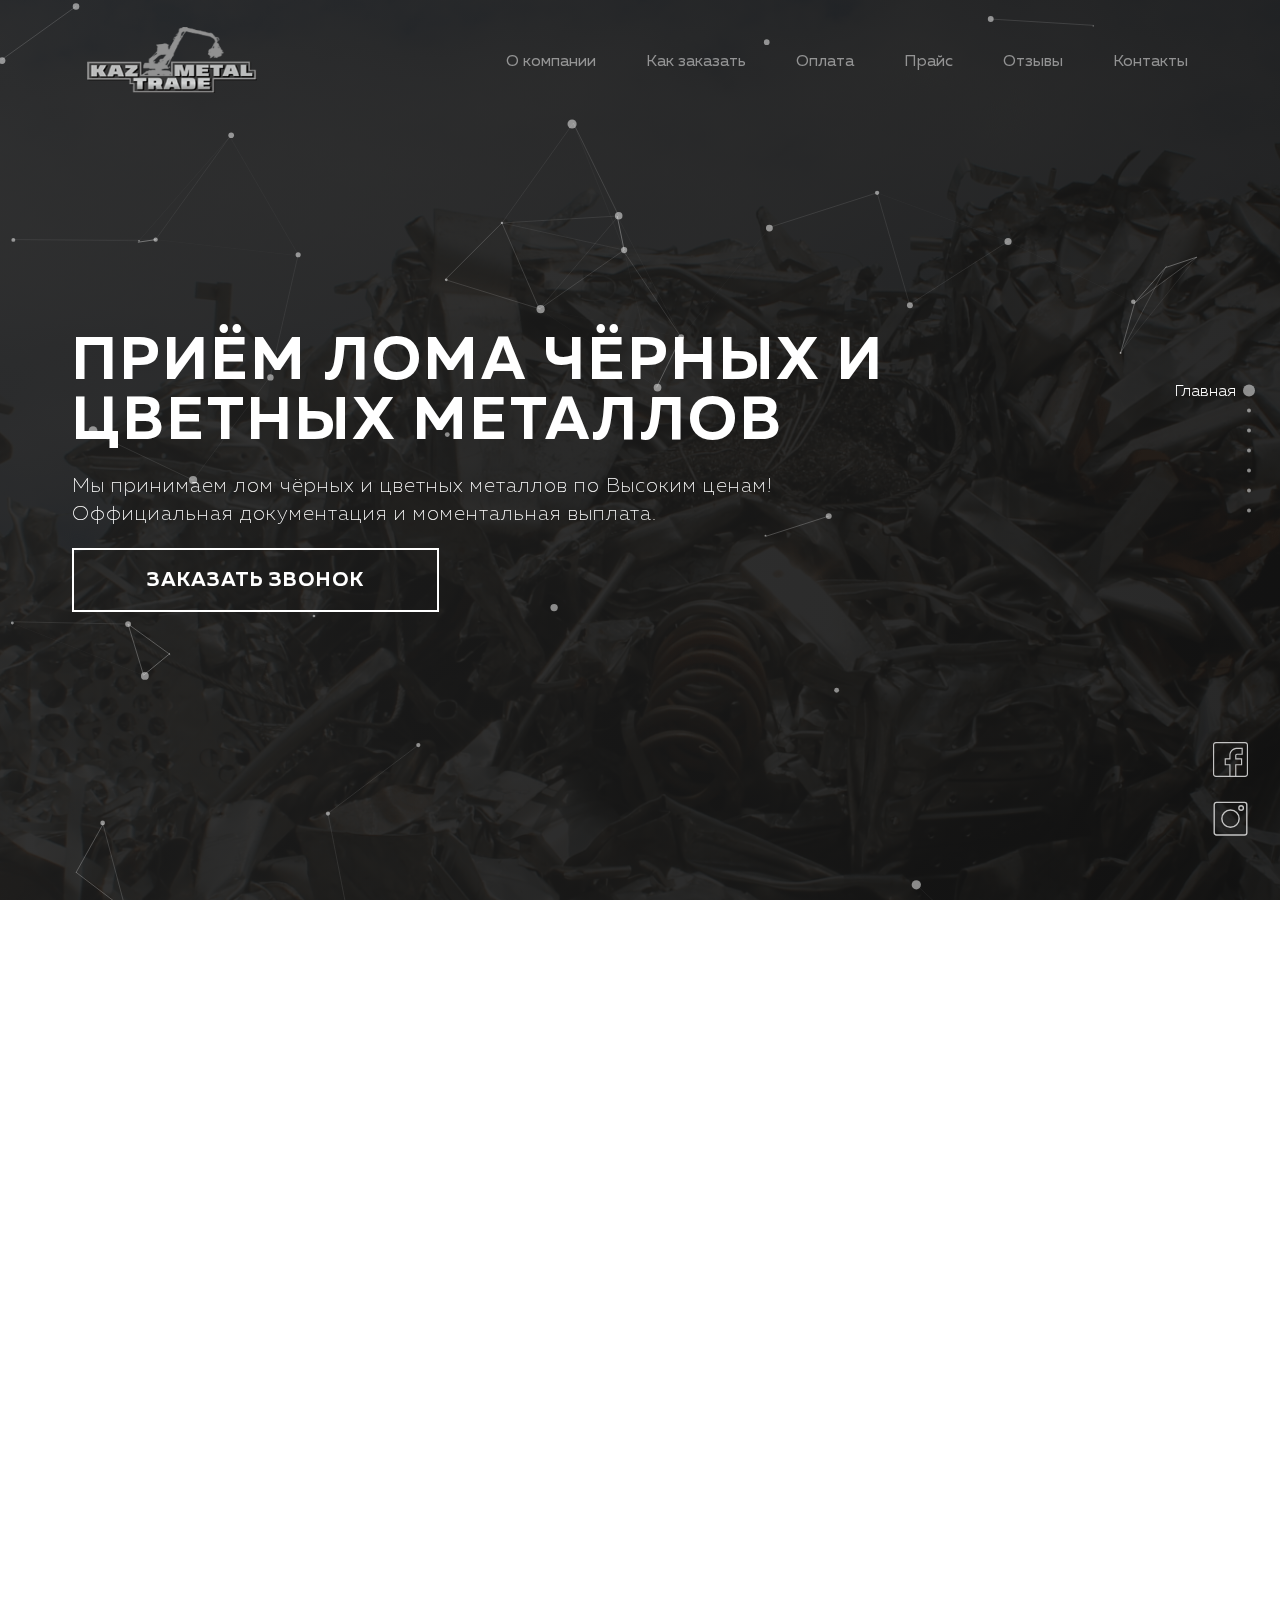
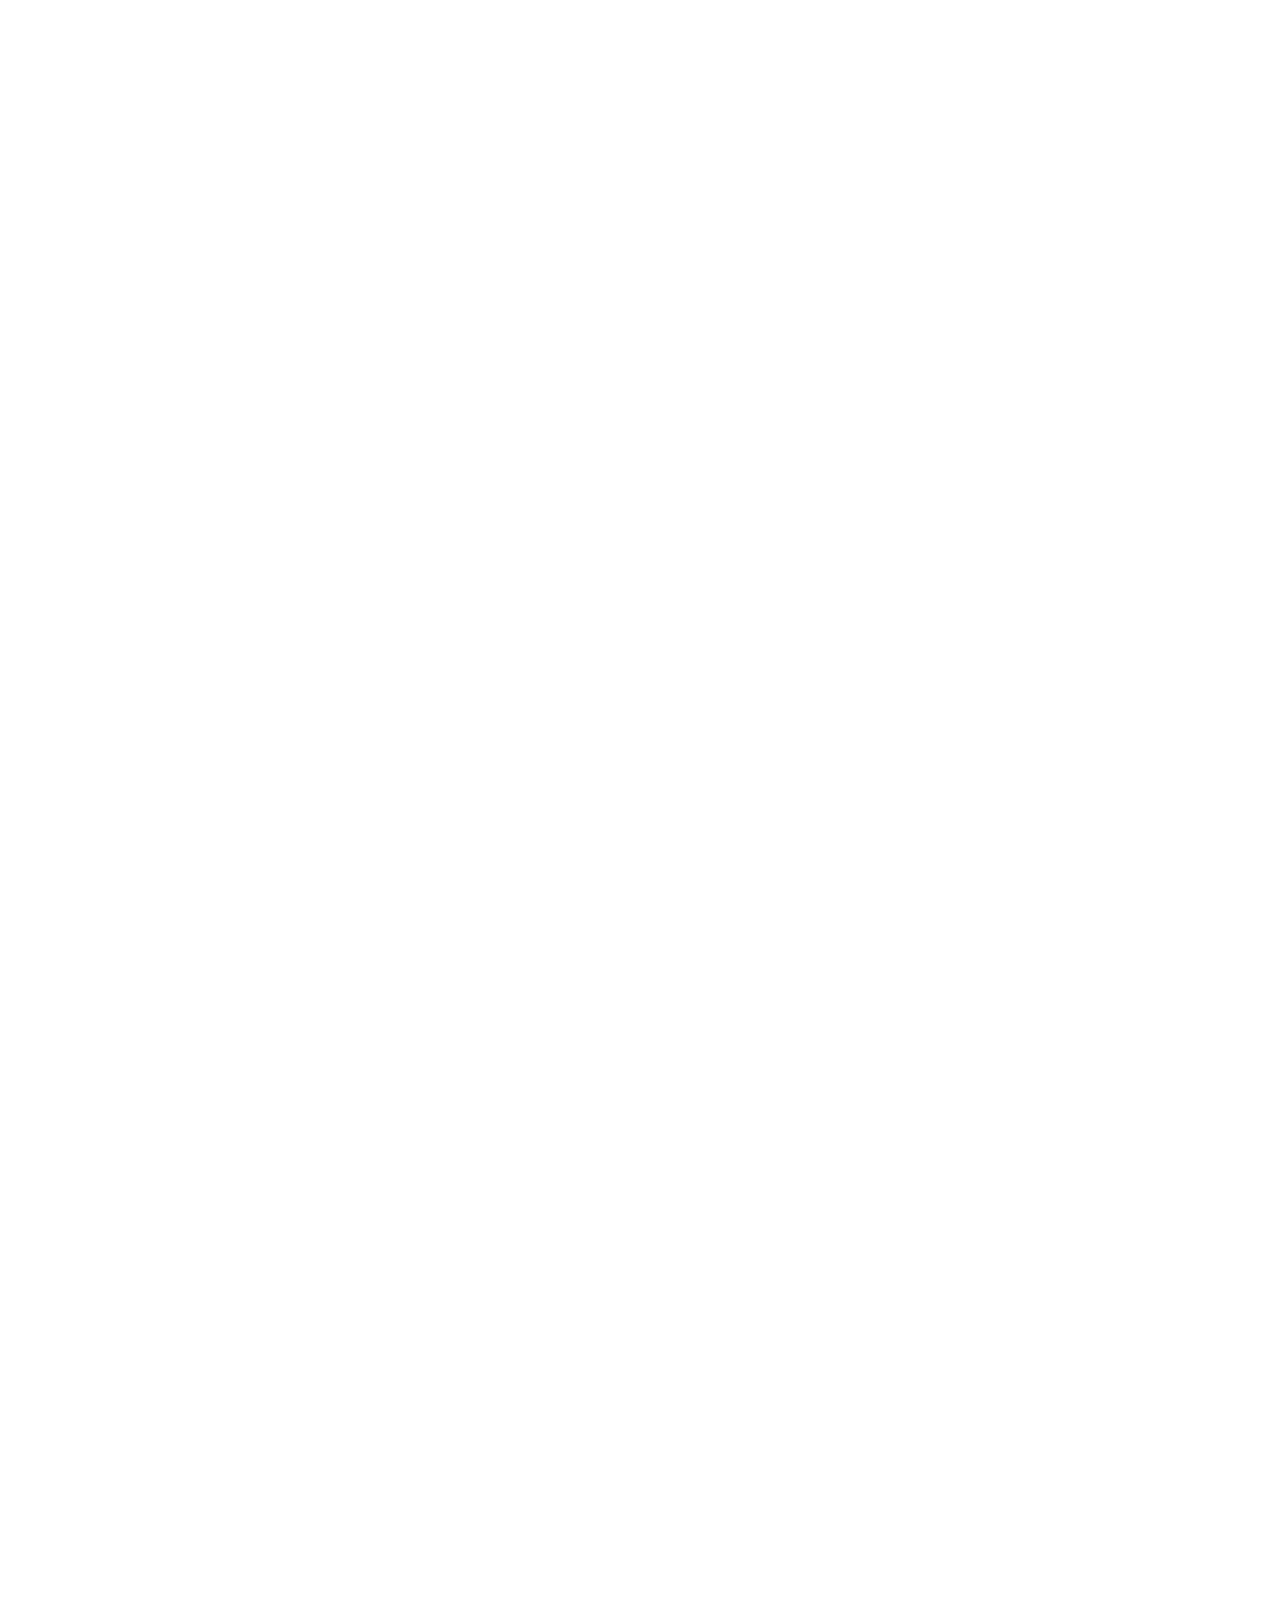
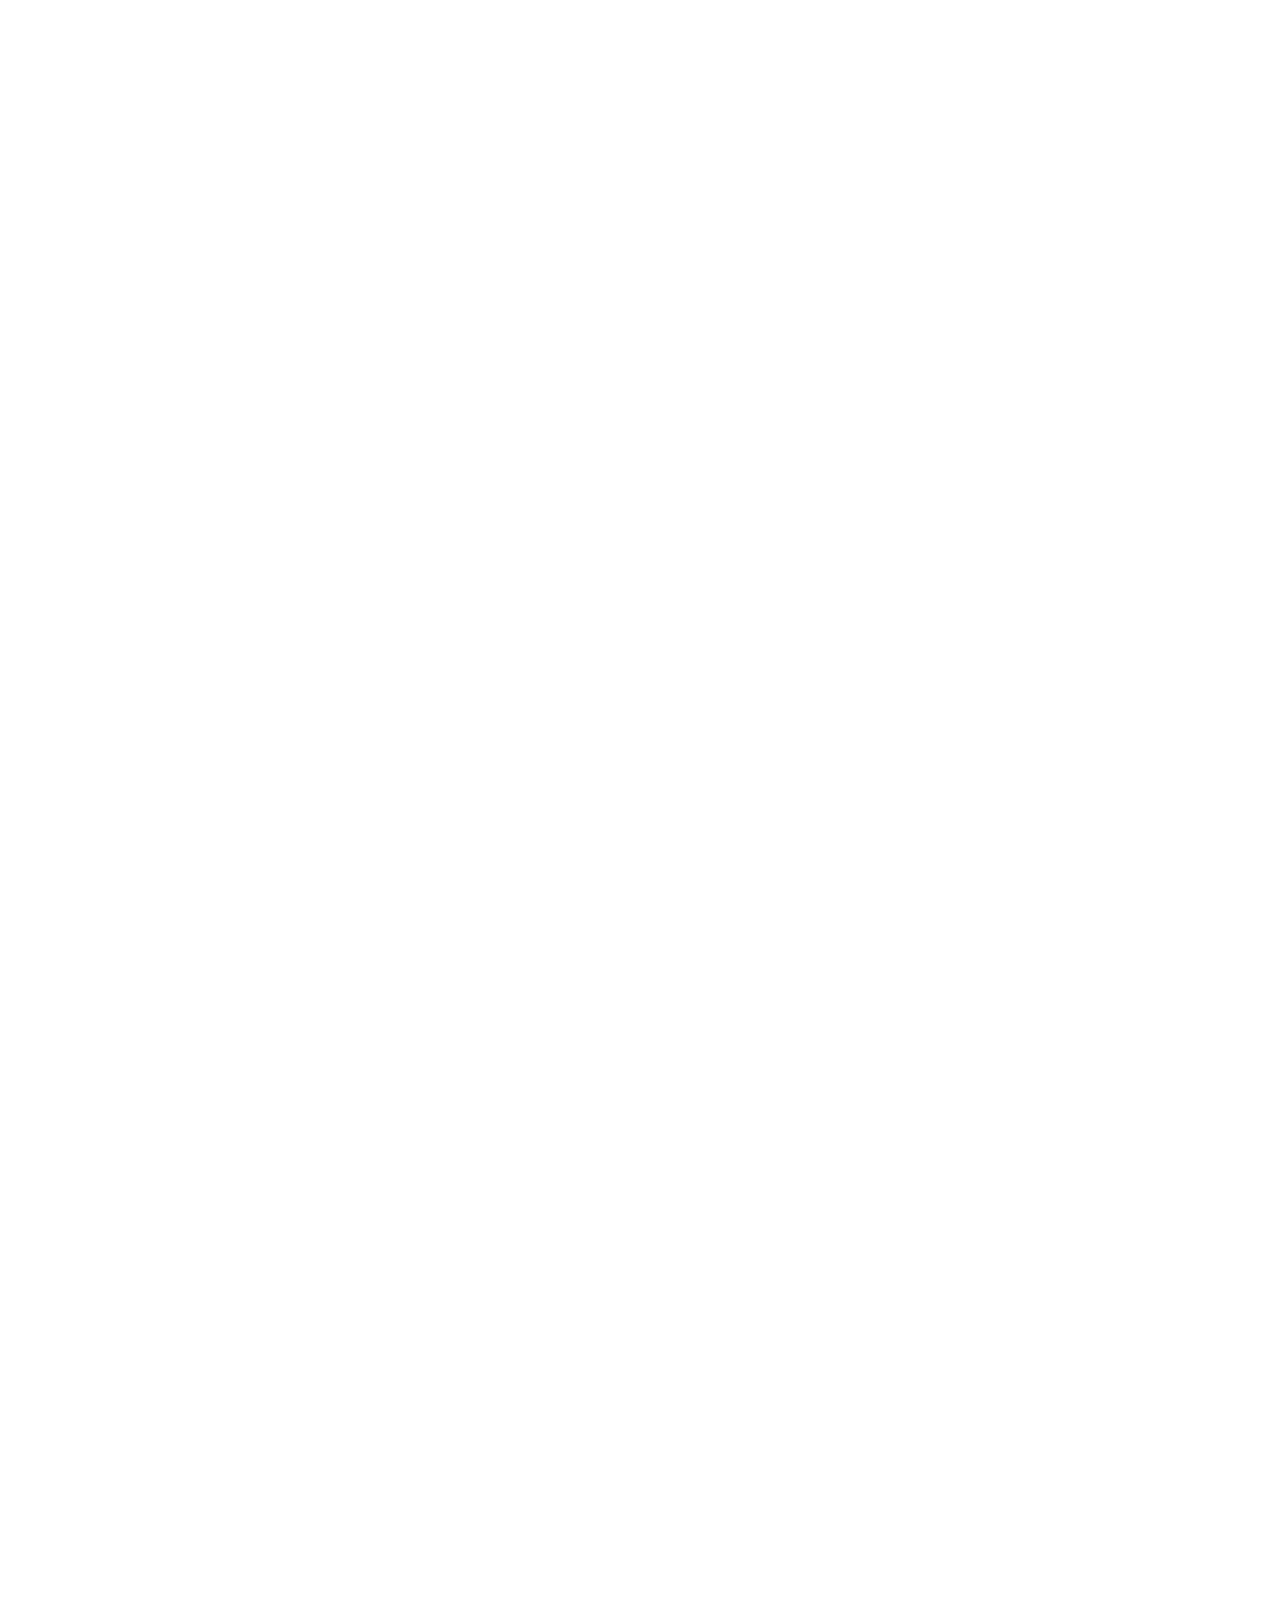
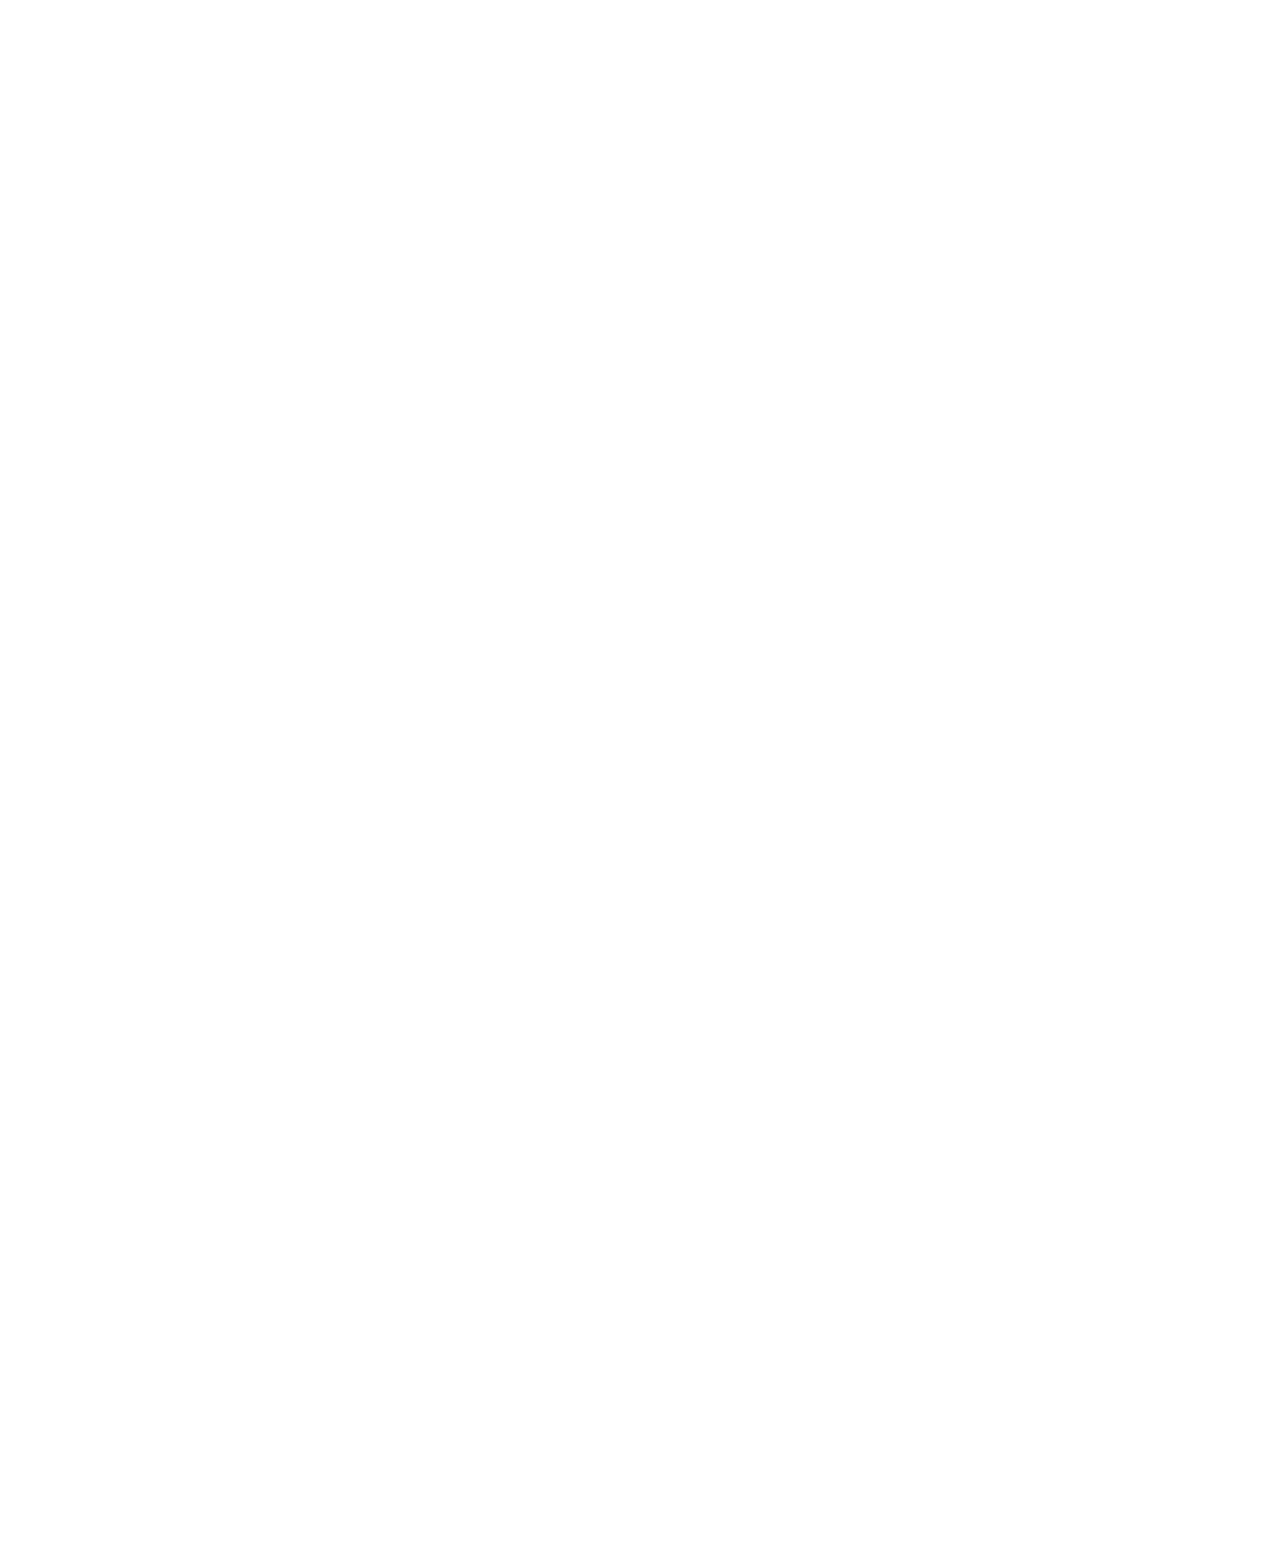
==== index.html @ 4229ebbe "rewrite favicon" ====
<!DOCTYPE html>
<html lang="en">
<head>
    <meta charset="UTF-8">
    <meta http-equiv="X-UA-Compatible" content="IE=edge">
    <meta name="viewport" content="width=device-width, initial-scale=1.0">
    <title>Приём металлолома | KazMetalTrade</title>
    <link rel="icon" type="image/ico" sizes="32x32" href="img/favicon32.ico">
    <link rel="icon" type="image/ico" sizes="16x16" href="img/favicon16.ico">
    <meta name="description"
        content="ТОО KazMetalTrade, занимается оптовой торговлей лома цветных и черных металлов. Мы производим покупку лома цветных и черных металлов по высоким ценам, как от населения (физических лиц), так и у юридических лиц.​">
    <meta name="Keywords" content="Металл, metal, металлообработка в Алматы, сдать металл, прием металлолома, прием лома, KazMetalTrade, KazMetal, kazmetal, kazmetaltrade.kz, kazmetaltrade">
    <link rel="stylesheet" href="css/main.css">
    <link rel="stylesheet" href="libs/fullpage/fullpage.min.css">
</head>
<body>
    <!-- Header -->
    <header class="header">
        <div class="container">
            <div class="header__wrapper">
                <a href="./index.html" class="header__logo logo">
                    <img src="img/logo.png" alt="KazMetalTrade" class="logo__img">
                </a>
                <div class="header__menu menu">
                    <button class="menu__icon">
                        <span></span>
                    </button>
                    <nav class="menu__nav">
                        <span class="menu__line"></span>
                        <ul class="menu__list" id="menu">
                            <li class="menu__item" data-menuanchor="about">
                                <a href="#about" data-goto=".about"  class="menu__link">О компании</a>
                            </li>
                            <li class="menu__item" data-menuanchor="order">
                                <a href="#order" data-goto=".order" class="menu__link">Как заказать</a>
                            </li>
                            <li class="menu__item" data-menuanchor="payment">
                                <a href="#payment" data-goto=".payment" class="menu__link">Оплата</a>
                            </li>
                            <li class="menu__item" data-menuanchor="price">
                                <a href="#price" data-goto=".price" class="menu__link">Прайс</a>
                            </li>
                            <li class="menu__item" data-menuanchor="testimonials">
                                <a href="#testimonials" data-goto=".testimonials" class="menu__link">Отзывы</a>
                            </li>
                            <li class="menu__item" data-menuanchor="contacts">
                                <a href="#contacts" data-goto=".contacts" class="menu__link">Контакты</a>
                            </li>
                        </ul>
                    </nav>
                </div>
            </div>
        </div>
    </header>

    <main class="main">
        <!-- Slider -->
        <div id="fullpage">
            <!-- Animation bg -->
            <div id="particles-js"></div>
            <!-- Hero -->
            <section class="hero section fp-auto-height-responsive">
                <div class="hero__cover">
                    <div class="container">
                        <div class="hero__wrapper">
                            <div class="hero__text">
                                <h1 class="hero__title title">Приём лома чёрных и цветных металлов</h1>
                                <p class="hero__desc">Мы принимаем лом чёрных и цветных металлов по Высоким ценам! <br>
                                    Оффициальная документация и моментальная выплата.
                                </p>
                                <button class="hero__btn btn">Заказать звонок</button>
                            </div>
                        </div>
                    </div>
                </div>
            </section>
            <!-- About -->
            <section class="about background section fp-auto-height-responsive">
                <div class="container">
                    <div class="about__wrapper">
                        <div class="about__text">
                            <span class="about__toptitle">Кратко</span>
                            <h2 class="about__title title">О компании</h2>
                            <p class="about__subtitle">Наша компания ТОО "KazMetalTrade", 
                                занимается оптовой торговлей лома цветных и чёрных металлов. 
                                Мы производим покупку лома цветных и черных металлов по высоким ценам, 
                                как от населения (физических лиц), так и у юридических лиц. 
                            ​</p>
                        </div>
                        <div class="about__items">
                            <div class="about__item">
                                <div class="about__top">
                                    <img src="img/about/scale.svg" alt="Весы" class="about__icon">
                                    <h3 class="about__name">Весы</h3>
                                </div>
                                <p class="about__desc">Высокие цены - точные весы</p>
                            </div>
                            <div class="about__item">
                                <div class="about__top">
                                    <img src="img/about/phone.svg" alt="Прайс" class="about__icon">
                                    <h3 class="about__name">Прайс</h3>
                                </div>
                                <p class="about__desc">Расценки на вывоз металлолома можно узнать у нашего менеджера</p>
                            </div>
                            <div class="about__item">
                                <div class="about__top">
                                    <img src="img/about/worker.svg" alt="Специалист" class="about__icon">
                                    <h3 class="about__name">Выезд</h3>
                                </div>
                                <p class="about__desc">Бесплатный выезд нашего специалиста для оценки металла</p>
                            </div>
                            <div class="about__item">
                                <div class="about__top">
                                    <img src="img/about/test.svg" alt="Документация" class="about__icon">
                                    <h3 class="about__name">Договор</h3>
                                </div>
                                <p class="about__desc">Полное документальное сопровождение сдачи металла</p>
                            </div>
                            <div class="about__item">
                                <div class="about__top">
                                    <img src="img/about/commerce-and-shopping.svg" alt="Оплата" class="about__icon">
                                    <h3 class="about__name">Оплата</h3>
                                </div>
                                <p class="about__desc">Выплачиваем наличными или на карту</p>
                            </div>
                            <div class="about__item">
                                <div class="about__top">
                                    <img src="img/about/trash.svg" alt="Утилизация" class="about__icon">
                                    <h3 class="about__name">Утилизация</h3>
                                </div>
                                <p class="about__desc">Утилизация всех видов лома - черный, цветной, нержавеющий</p>
                            </div>
                        </div>
                    </div>
                </div>
            </section>
            <!-- Order -->
            <section class="order background section fp-auto-height-responsive">
                <div class="container">
                    <div class="order__wrapper">
                        <h2 class="order__title title">Как заказать</h2>
                        <div class="order__inner">
                            <div class="order__info">
                                <div class="order__city">
                                    <h3 class="order__name">Филиал в Алматы:</h3>
                                    <ul class="order__lists">
                                        <li class="order__item">По телефону: <a href="tel:87273372379">+7 (727) 337-23-79</a></li>
                                        <li class="order__item">По телефону: <a href="tel:87073276678">+7 (707) 327-66-78</a></li>
                                        <li class="order__item">По адресу: <a href="https://2gis.kz/almaty/geo/9430047375011326?m=76.965774%2C43.34106%2F16" target="_blank">г. Алматы, Суюнбая проспект, 152г</a></li>
                                    </ul>
                                </div>
                                <div class="order__city">
                                    <h3 class="order__name">Филиал в Шымкенте:</h3>
                                    <ul class="order__lists">
                                        <li class="order__item">По телефону: <a href="tel:87078944970">+7 (707) 894-49-70</a></li>
                                        <li class="order__item">По адресу: <a href="https://2gis.kz/shymkent/geo/70030076131467286?m=69.641789%2C42.295115%2F17.43" target="_blank">г. Шымкент, ул. Койкелди Батыра, 26</a></li>
                                    </ul>
                                </div>
                            </div>
                            <div class="order__map">
                                <svg class="order__svg" viewBox="0 0 750 550"> 
                                    <path class="order__part" fill="#bf2523" d="M670.85 358.97l-0.99 0.09 -0.01 0 -0.01 0c-0.07,-0.02 -0.16,-0.05 -0.27,-0.08 -0.08,-0.02 -0.17,-0.05 -0.25,-0.08 -1.28,-0.4 -3.99,-1.28 -4.05,-1.65 -0.07,-0.35 -3.91,-3.83 -4.5,-4.16 -0.5,-0.29 -4.1,-1.47 -4.76,-1.47 -0.34,0 -0.71,0.17 -1.08,0.34 -0.38,0.17 -0.75,0.33 -1.05,0.29 -0.61,-0.07 -2.1,-1.3 -2.73,-2.13 -0.61,-0.81 -2.44,-2.78 -3.34,-2.85 -0.29,-0.02 -0.55,-0.03 -0.78,-0.04 -0.51,-0.01 -0.91,-0.03 -1.35,-0.17 -0.19,-0.06 -0.33,-0.23 -0.44,-0.47 -0.25,-0.62 -0.2,-1.67 0.11,-2.3 0.46,-0.9 1.19,-2.74 1.06,-3.89 -0.1,-0.82 -0.73,-1.41 -1.33,-1.98 -0.26,-0.24 -0.5,-0.47 -0.71,-0.72 -0.57,-0.68 0.3,-1.51 0.99,-2.17 0.22,-0.21 0.43,-0.41 0.57,-0.58 0.33,-0.41 0.88,-0.57 1.37,-0.7 0.35,-0.1 0.68,-0.19 0.82,-0.35l0.07 -0.09c0.33,-0.39 0.65,-0.76 0.34,-1.31 -0.3,-0.53 -3.39,0.27 -4.16,0.52 -0.42,0.14 -3.21,0.55 -3.33,0.57l-0.02 -0.01c-0.03,0 -0.6,-0.15 -0.96,-0.8 -0.21,-0.36 -0.13,-0.84 -0.03,-1.45 0.09,-0.51 0.19,-1.14 0.16,-1.88 -0.01,-0.26 -0.1,-0.45 -0.27,-0.58 -0.52,-0.41 -1.77,-0.16 -2.76,0.03 -0.46,0.09 -0.89,0.18 -1.21,0.2 -1.09,0.05 -1.37,0.53 -1.52,0.79l-0.05 0.09c-0.19,0.28 -2.6,-0.07 -3.2,-0.4 -0.59,-0.33 -2.66,-1.26 -3.79,-1.4 -0.5,-0.06 -1.28,-0.08 -2.11,-0.1 -1.03,-0.03 -2.19,-0.06 -2.98,-0.18 -1.41,-0.21 -3.4,-2.23 -3.92,-2.9 -0.47,-0.6 -2.28,-1.73 -3.19,-1.59 -0.89,0.14 -8.89,3.01 -9.72,3.5 -0.85,0.49 -2.47,1.12 -2.48,1.13l-0.03 0c-0.01,0 -0.38,0 -0.95,-0.36 -0.33,-0.2 -1.99,-2.3 -3.75,-4.52 -1.36,-1.72 -2.77,-3.5 -3.4,-4.19 -1.05,-1.14 -2.43,-0.95 -3.65,-0.79 -0.4,0.05 -0.77,0.11 -1.11,0.11 -0.4,0 -0.92,0.02 -1.47,0.04 -1.31,0.05 -2.79,0.1 -3.83,-0.04 -0.86,-0.12 -1.07,-0.44 -1.27,-0.75 -0.15,-0.24 -0.32,-0.48 -0.8,-0.66 -1.11,-0.42 -4.83,-1.88 -4.87,-1.9l-0.28 -0.07c-0.28,-0.06 -5.03,-1.82 -5.23,-1.89 0,0 -0.57,-0.14 -1.33,-0.28 -0.7,-0.13 -1.75,0.8 -2.37,1.36l-0.12 0.1c-0.63,0.56 -2.31,1.42 -3.13,1.42l-0.1 0c-0.79,-0.07 -2.98,-0.06 -3.72,0.07 -0.42,0.08 -0.91,0.29 -1.4,0.5 -0.4,0.18 -0.78,0.35 -1.07,0.41 -0.63,0.14 -2.52,-0.62 -2.71,-0.7l-1.33 0c-0.3,0 -0.65,0.08 -0.98,0.18l0.76 2.97 0 0.22c0,0.23 0.92,6.74 1.06,7.5 0.04,0.18 0.09,0.44 0.15,0.73 0.21,0.94 0.49,2.23 0.49,3.14 0,0.58 0.1,1.25 0.19,1.85 0.09,0.63 0.16,1.14 0.09,1.33 -0.1,0.24 -1.11,0.55 -2.65,1 -0.64,0.19 -1.19,0.35 -1.42,0.44 -0.46,0.21 -1.92,0.1 -3.25,-0.01 -0.29,-0.03 -0.51,-0.05 -0.59,-0.05 -0.27,0 -1.01,0.44 -1.29,0.61 -0.1,0.13 -0.96,1.2 -2.32,0.93 -1.06,-0.21 -1.03,-0.67 -1.01,-1.07 0.01,-0.16 0.02,-0.31 -0.03,-0.44 -0.14,-0.33 -1.68,-0.32 -2.62,-0.24l-0.03 -0.01c-0.09,-0.04 -2.28,-1.06 -2.85,-1.62 -0.34,-0.34 -0.97,-0.11 -1.31,0.13 -0.22,0.17 -0.3,0.3 -0.27,0.35l0.03 0.06c0.65,1.27 0.86,2.01 0.67,2.26 -0.23,0.28 -0.79,-0.08 -1.63,-0.61 -0.39,-0.25 -0.82,-0.52 -1.29,-0.78 -1.53,-0.84 -3.8,-0.57 -4.55,-0.48 -1.09,0.12 -3.33,0.17 -4.01,-0.59 -0.6,-0.66 -1.37,-2.57 -1.48,-2.86 -0.55,-0.11 -7.07,-1.39 -8.01,-1.39 -0.96,0 -6.45,0.27 -7.34,0.35 -0.32,0.02 -1.29,0.29 -2.53,0.62 -1.98,0.53 -4.69,1.26 -6.43,1.48 -2.81,0.35 -7.33,-0.69 -7.38,-0.7 -2.36,-1.01 -5.93,-2.51 -6.11,-2.54 -0.2,0.01 -6,1.32 -8.03,1.84 -1.67,0.42 -2.18,1.16 -2.45,1.55 -0.07,0.09 -0.12,0.17 -0.17,0.22 -0.23,0.23 -0.2,2.29 -0.14,2.89 0.05,0.53 -1.11,0.8 -1.8,0.92 -0.3,0.05 -1.82,1.08 -2.02,1.49 -0.22,0.43 -0.49,0.91 -0.98,1.18 -0.19,0.11 -0.51,0.2 -0.88,0.31 -0.57,0.17 -1.2,0.35 -1.55,0.63 -0.19,0.15 -0.38,0.33 -0.57,0.51 -0.5,0.44 -0.81,0.72 -1.01,0.72l-2.95 0c-0.83,0.58 -3.44,2.42 -3.54,2.45 -0.09,0.09 -0.52,1.29 -0.49,1.65 0.03,0.28 0.84,0.81 1.22,1.07 0.12,0.07 0.22,0.14 0.27,0.18 0.33,0.24 0.74,2.23 0.74,2.58 0,0.17 -0.09,0.33 -0.25,0.43 -0.28,0.17 -0.69,0.15 -1.12,-0.05 -0.76,-0.36 -2.3,-0.64 -2.45,-0.57 -0.18,0.11 -1.26,0.44 -1.75,0.26 -0.41,-0.16 -0.77,-0.96 -1.15,-1.79 -0.07,-0.15 -0.13,-0.29 -0.19,-0.43 -0.06,-0.12 -0.16,-0.27 -0.27,-0.27l0 0c-0.22,0 -0.49,0.55 -0.64,0.84l-0.1 0.21c-0.21,0.39 -2,2.83 -2.27,3.17 -0.21,0.26 0.13,1.75 0.36,2.21 0.09,0.16 0.42,0.51 0.78,0.87 0.52,0.53 1.06,1.07 1.1,1.36 0.02,0.12 -0.02,0.23 -0.11,0.32 -0.21,0.2 -0.65,0.26 -0.97,0.26 -0.11,0 -0.2,0 -0.27,-0.01 -0.27,-0.05 -1.36,-0.4 -2.04,-0.61 0.61,0.37 1.43,0.92 1.43,1.17 0,0.07 0.03,0.23 0.06,0.44 0.12,0.73 0.31,1.95 -0.08,2.29 -0.12,0.11 -0.29,0.24 -0.46,0.38 -0.47,0.39 -1.13,0.91 -1.16,1.16 -0.05,0.36 -0.63,0.83 -0.75,0.92 -0.04,0.27 -0.36,2.43 -0.36,2.97l0 0.58 -0.01 0.02c-0.1,0.31 -0.36,1.04 -0.59,1.04 -0.07,0 -0.15,-0.04 -0.28,-0.1 -0.4,-0.21 -1.07,-0.54 -1.69,0.03 -0.87,0.82 -0.99,1.46 -0.42,2.23 0.36,0.47 0.75,0.66 1.35,0.94 0.47,0.22 1.04,0.49 1.82,0.99 1.77,1.14 2.16,1.37 2.17,1.37 0.31,0.16 3.08,1.59 3.25,1.81 0.04,0.05 0.56,0.44 1.22,0.94 3.63,2.76 7,5.41 7.11,6.14 0.01,0.11 0.03,0.23 0.05,0.36 0.15,1.08 0.41,2.89 1.21,3.87 0.32,0.39 0.44,0.76 0.56,1.09 0.2,0.58 0.32,0.94 1.45,0.94l0.49 0c1.54,0 2.38,-0.01 2.69,0.45 0.09,0.14 0.18,0.35 0.27,0.59 0.24,0.6 0.56,1.42 1.29,1.75 0.36,0.16 1.17,0.45 2.11,0.77 1.84,0.64 4.12,1.43 4.48,1.83 0.02,0.02 2.2,2.4 2.51,3.45 0.11,0.36 0.32,1.35 0.57,2.49 0.36,1.62 0.76,3.45 0.93,3.81 0.27,0.61 3.94,2.92 4.53,2.98 0.05,0.01 4.67,0.57 5.9,1.49 0.5,0.37 2.58,1.55 4.79,2.8 2.85,1.61 5.78,3.27 6.03,3.6 0.33,0.43 0.19,0.99 -0.02,1.85 -0.08,0.31 -0.17,0.67 -0.25,1.08 -0.21,1.1 0.14,3.51 0.32,4.81 0.07,0.42 0.11,0.7 0.11,0.79l0 0.04c0,0.38 0,1.02 -1.74,1.91 -1.49,0.77 -3.07,2.04 -3.92,2.71 -0.15,0.13 -0.28,0.23 -0.38,0.31l-0.63 0.49c-0.65,0.3 -1.35,0.69 -1.39,0.81 -0.05,0.13 0.02,0.36 0.05,0.48 0.33,0.05 2.38,0.38 3.31,0.84 0.36,0.18 0.66,0.38 0.95,0.58 0.51,0.34 1.04,0.69 1.93,0.96 0.55,0.16 1.13,0.25 1.7,0.34 0.87,0.13 1.71,0.26 2.28,0.65 0.77,0.53 0.95,1.11 1.12,1.62 0.03,0.11 0.06,0.21 0.1,0.31 0.17,0.45 -0.2,0.86 -0.56,1.25 -0.13,0.14 -0.26,0.28 -0.37,0.43 -0.17,0.23 -0.6,0.64 -1.05,1.09 -0.61,0.59 -1.37,1.33 -1.43,1.57 -0.09,0.37 0.72,2.08 1.62,2.77 0.92,0.7 3.87,2.78 4.69,2.93 0.19,0.04 0.45,0.07 0.74,0.11 1.06,0.13 2.5,0.31 3.01,0.86 0.64,0.7 1.25,1.35 2.29,1.56 0.43,0.08 1.99,0.63 3.69,1.24 1.06,-1.21 3.06,-0.24 3.06,-0.24 0,0 8.12,-0.5 13.42,-0.71 5.3,-0.21 6.5,-2.24 7.98,-3.08 1.49,-0.85 5.58,-0.92 7.56,-0.64 1.98,0.28 6.01,1.83 8.55,1.76 2.54,-0.07 6.43,-1.27 8.9,-1.76 2.47,-0.49 9.61,-0.24 9.82,-0.24 0.21,0 4.92,-0.27 7.36,-1.37 2.44,-1.11 11.71,1.58 13.25,2 1.53,0.42 3.81,-0.53 5.35,-1.68 1.53,-1.16 1.85,1.78 2.38,2.94 0.53,1.16 4.19,4.11 7.31,5.48 3.13,1.37 5.51,-0.58 6.78,-1.21 1.27,-0.64 5.25,1.1 5.83,1.84 0.58,0.74 3.92,3.21 5.14,2.73 1.22,-0.47 -1.64,-3.36 -2.12,-5.26 -0.48,-1.89 -0.35,-4.74 -0.92,-6.28 -0.56,-1.54 0.07,-3.23 0.99,-5.61 0.59,-1.53 1.32,-1.28 2.21,-1.02 0.51,0.14 1.06,0.28 1.68,0.11 1.69,-0.5 1.9,-1.48 1.9,-2.74 0,-1.27 -2.82,-0.91 -3.53,-1.69 -0.71,-0.77 1.13,-1.68 1.84,-2.1 0.7,-0.42 4.24,-2.25 5.15,-2.6 0.92,-0.35 0.57,-2.03 0.43,-3.93 -0.14,-1.89 -2.12,-5.26 -2.4,-6.03 -0.29,-0.78 -3.53,-5.48 -3.53,-5.48 0,0 -0.29,-0.63 -1.07,-1.96 -0.77,-1.34 -1.41,-4.14 -2.19,-5.06 -0.77,-0.91 -0.63,-3.01 -0.56,-4.49 0.07,-1.47 -0.85,-2.45 -1.77,-3.93 -0.91,-1.47 -1.97,-6.17 -1.97,-7.58 0,-1.4 1.2,-1.47 2.47,-2.31 1.27,-0.84 -0.64,-2.32 -1.2,-2.74 -0.57,-0.42 -4.1,-1.05 -5.51,-0.77 -1.42,0.28 -2.9,1.68 -2.9,1.68 0,0 0,0 -1.34,-0.14 -1.34,-0.14 -1.84,-2.17 -2.26,-3.51 -0.42,-1.33 2.12,-2.17 4.31,-3.51 1.35,-0.82 2.33,-0.73 3.19,-0.64 0.54,0.05 1.03,0.1 1.54,-0.06 1.34,-0.42 2.83,-1.61 3.67,-2.1 0.85,-0.49 5.66,-1.34 7.28,-1.69 1.62,-0.35 7.56,-1.68 9.54,-2.52 1.97,-0.85 6.28,-2.95 7.48,-3.79 1.2,-0.84 3.11,0 3.11,0 0,0 0.43,0.07 1.06,0.63 0.64,0.56 2.97,2.03 2.97,2.03l0.56 0.07c0,0 0.49,0.08 1.77,-0.14 1.27,-0.21 3.6,-0.63 4.45,-0.56 0.84,0.07 1.76,1.06 1.76,1.06 0,0 0.5,0.14 1.42,0 0.92,-0.15 1.55,-0.71 2.54,-1.2 0.99,-0.49 0.28,-4.28 0.21,-6.17 -0.05,-1.35 -1.2,-1.77 -2.18,-1.85z" />
                                    <path class="order__part" fill="#bf2523" d="M390.04 475.64c-0.1,-0.26 -1.41,-1.67 -1.91,-2.2 -0.04,-0.02 -0.25,-0.12 -0.8,-0.23 -0.62,-0.13 -4.07,-2.05 -4.39,-2.45 -0.07,-0.09 -0.16,-0.19 -0.27,-0.31 -0.32,-0.33 -0.76,-0.8 -0.98,-1.36 -0.28,-0.74 -1.75,-1.99 -2.37,-2.03 -0.2,-0.01 -0.48,0 -0.8,0.01 -0.76,0.02 -1.71,0.05 -2.29,-0.15 -0.77,-0.26 -0.29,-2.2 -0.01,-3.36 0.04,-0.17 0.08,-0.32 0.1,-0.44 0.21,-0.92 -0.45,-2.27 -0.93,-3.26l-0.02 -0.03c-0.49,-1.02 -3.15,-4.48 -4.03,-5.02 -1.04,-0.64 -4.27,-2.43 -5.38,-2.7 -1.23,-0.29 -3.84,-1.26 -4.97,-2.04 -0.94,-0.65 -0.78,-1.44 -0.66,-2.01 0.03,-0.16 0.06,-0.31 0.06,-0.43 0,-0.27 -0.47,-0.52 -0.93,-0.76 -0.4,-0.22 -0.82,-0.43 -1.03,-0.71 -0.59,-0.77 0.81,-3.77 1.44,-5.02 1.12,-2.23 3.08,-6.76 3.12,-6.93 0.01,-0.05 0.06,-0.14 0.15,-0.33 0.3,-0.64 0.93,-1.96 0.8,-2.86 -0.1,-0.73 -0.72,-1.26 -1.22,-1.69 -0.27,-0.24 -0.49,-0.43 -0.57,-0.61 -0.21,-0.46 0.54,-0.84 1.14,-1.15 0.09,-0.05 0.18,-0.1 0.26,-0.14 0.56,-0.31 1.46,-2.31 1.51,-3 0.04,-0.61 -0.52,-2.64 -0.75,-3.51 -0.05,-0.17 -0.08,-0.3 -0.1,-0.36 -0.09,-0.37 -1.17,-5.73 -1.27,-6.64 -0.02,-0.17 -0.06,-0.47 -0.1,-0.86 -0.21,-1.81 -0.64,-5.56 -0.86,-6.99 -0.26,-1.71 -0.89,-3.6 -0.89,-3.62l-7.9 -19.57c-0.07,-0.19 -1.8,-4.65 -1.91,-5.22 -0.06,-0.34 -0.47,-1.75 -0.83,-3 -0.26,-0.9 -0.51,-1.75 -0.6,-2.11 -0.19,-0.78 -2.67,-3.93 -2.93,-4.26l-42.7 2.31c0.29,0.81 0.8,1.72 1.24,2.1 0.75,0.63 2.18,2.21 2.35,2.49 0.16,0.27 0.02,2.23 0.01,2.46 -0.01,0.05 -0.96,3.86 -1.17,4.95 -0.21,1.11 -0.53,5.64 -0.48,5.87 0.03,0.12 -0.17,0.61 -0.65,1.71 -0.3,0.7 -0.65,1.49 -0.67,1.68 -0.04,0.28 1.27,1.47 2.09,2.15 0.24,0.16 6.02,4.09 5.91,5.9 -0.1,1.76 -0.21,7.09 -0.21,8.31 0,0.2 -0.03,0.68 -0.08,1.35 -0.19,3.04 -0.69,11.13 0.68,12.07 0.63,0.43 1.54,0.88 2.41,1.32 1.56,0.77 3.03,1.5 3.24,2.19 0.3,1.01 1.33,1.64 2.4,2.17 1.08,0.54 3.94,2.97 4.37,3.71 0.24,0.42 0.26,1.13 0.03,1.76 -0.2,0.58 -0.56,1 -1.02,1.18 -0.77,0.31 -1.07,1.01 -0.91,2.14 0.13,0.86 0.23,3.16 -0.79,3.37 -0.3,0.06 -0.6,0.07 -0.9,0.08 -0.72,0.02 -1.33,0.04 -1.52,0.78 -0.21,0.85 -0.06,2.9 0.02,4 0.03,0.37 0.05,0.64 0.05,0.76 0,0.55 -0.51,1.3 -1.64,2.43 -0.37,0.37 -0.81,0.69 -1.23,0.99 -0.93,0.69 -1.75,1.29 -1.24,2.02 0.77,1.11 1.83,3.25 1.84,3.27l-0.02 0.08 -30.83 23.97 -6.51 4.69c-0.13,4.07 -0.24,7.27 -0.14,7.53 0.29,0.78 5.3,0.14 7,0.07 1.69,-0.07 2.47,0.78 3.1,1.62 0.64,0.84 1.06,8.35 1.7,10.88 0.64,2.52 3.74,7.86 3.74,7.86l1.7 2.17c0,0 0.49,0.07 3.39,0.21 2.89,0.14 21.61,2.04 24.02,2.18 2.4,0.14 2.82,1.89 3.46,3.02 0.63,1.12 -1.34,3.15 -1.7,4.63 -0.35,1.47 3.6,3.72 4.31,4 0.71,0.28 5.86,1.75 5.86,1.75 0,0 0,0 0.92,-0.28 0.92,-0.28 2.97,-1.54 2.97,-1.89 0,-0.35 -1.63,-4 -1.84,-5.97 -0.21,-1.96 4.31,-3.79 6.64,-4.91 2.33,-1.13 4.38,-3.37 5.09,-5.05 0.7,-1.69 1.06,-3.51 1.06,-3.51 0,0 0,0 1.13,-1.13 1.13,-1.12 2.68,-1.75 2.68,-1.75 0,0 0.71,0 2.05,-0.21 1.34,-0.21 4.1,-1.48 5.16,-2.74 1.06,-1.26 2.61,-5.12 3.6,-5.26 0.99,-0.14 2.54,-0.98 2.54,-0.98 0,0 0.21,-0.28 0.85,-1.27 0.64,-0.98 0,-2.52 1.48,-4 1.49,-1.47 1.98,-2.87 2.05,-4.28 0.07,-1.4 1.7,-1.89 2.4,-1.82 0.71,0.07 1.77,2.31 1.77,2.31 0,0 0,0 1.84,0.7 1.83,0.71 1.83,-2.8 1.9,-3.01 0.07,-0.21 3.61,-3.09 3.61,-3.09 0,0 0.63,-0.28 1.2,-0.63 0.56,-0.35 4.02,-1.41 4.8,-1.83 0.19,-0.1 0.32,-0.27 0.42,-0.47 -0.93,-0.9 -1.66,-1.63 -1.71,-1.76z" />
                                </svg>
                                <img src="img/map.svg" alt="" class="order__img">
                            </div>
                        </div>
                    </div>
                </div>
            </section>
            <!-- Payment -->
            <section class="payment background section fp-auto-height-responsive">
                <div class="container">
                    <div class="payment__wrapper">
                        <div class="payment__block">
                            <h2 class="payment__title title">Оплата</h2>
                            <p class="payment__subtitle">Мы принимаем следующие виды оплаты:</p>
                            <ul class="payment__list">
                                <li class="payment__item">
                                    Наличный расчёт
                                    <br>
                                    <p class="payment__desc">Оплату можно произвести наличными в кассе.</p>
                                </li>
                                <li class="payment__item">
                                    Безналичный расчёт
                                    <br>
                                    <p class="payment__desc">Оплата на карту.</p>
                                </li>
                                <li class="payment__item">
                                    Оплата по счёту
                                    <br>
                                    <p class="payment__desc">Оплата на рассчётный счёт для юридических лиц.</p>
                                </li>
                            </ul>
                            <button class="payment__btn btn">Оставить заявку</button>
                        </div>
                        <form action="#" class="payment__form">
                            <div class="payment__body">
                                <div class="payment__text">
                                    <p class="payment__toptitle">Есть вопросы?</p>
                                    <h2 class="payment__title">Оставьте заявку прямо сейчас</h2>
                                </div>
                                <input type="text" class="payment__input" placeholder="Имя">
                                <input type="tel" class="payment__input" id="phone-mask" placeholder="Номер телефона">
                                <input type="submit" class="payment__submit" value="Оставить заявку">
                                <span class="payment__info">Оставьте заявку, мы перезвоним вам в ближайшее время и ответим на все ваши вопросы</span>
                            </div>
                        </form>
                    </div>
                </div>
            </section>
            <!-- Price -->
            <section class="price background section fp-auto-height-responsive">
                <div class="container">
                    <div class="price__wrapper">
                        <div class="price__text">
                            <h2 class="price__title title">Прайс на металлолом</h2>
                            <p class="price__desc">Позвоните за более подробной информацией или закажите обратный звонок и мы Вам перезвоним в самое ближайшее время. Наши цены постоянно увеличиваются!
                            </p>
                        </div>
                        <div class="accordion v1">
                            <div class="accordion__item">
                                <p class="accordion__link">Прайс на металлолом в Алматы<span></span></p>
                                <div class="accordion__block">
                                    <div class="price__info">
                                        <div class="price__date">Дата составления: <b>03.03.2021г.</b></div>
                                        <div class="price__manager">
                                            <span class="price__name">Менеджер Алматы</span>
                                            <div class="price__social">
                                                <a class="price__link" href="https://api.whatsapp.com/send?phone=77073276678&text=%D0%97%D0%B4%D1%80%D0%B0%D0%B2%D1%81%D1%82%D0%B2%D1%83%D0%B9%D1%82%D0%B5%2C%20%D0%BF%D0%B8%D1%88%D1%83%20%D0%92%D0%B0%D0%BC%20%D1%81%20%D1%81%D0%B0%D0%B9%D1%82%D0%B0%2C%20" target="_blank">
                                                    <img src="./img/icons/whatsapp.svg" alt="WhatsApp" class="price__icon">
                                                </a>
                                                <a class="price__link" href="tel:+77073276678">
                                                    <img src="./img/icons/smartphone.svg" alt="Smartphone" class="price__icon">
                                                </a>
                                                <a class="price__link" href="tel:+77273372379">
                                                    <img src="./img/icons/phone.svg" alt="Phone" class="price__icon">
                                                </a>
                                            </div>
                                        </div>
                                    </div>
                                    <table class="price__table">
                                        <tbody class="price__tbody">
                                            <tr class="price__tr">
                                                <th class="price__th">Наименование</th>
                                                <th class="price__th">Засор, %</th>
                                                <th class="price__th">Цена, ₸</th>
                                            </tr>
                                            <tr class="price__tr">
                                                <td class="price__td">Медь (М1) (Блеск)</td>
                                                <td class="price__td">-</td>
                                                <td class="price__td">2900₸</td>
                                            </tr>
                                            <tr class="price__tr">
                                                <td class="price__td">Медь (М1) (Блеск)</td>
                                                <td class="price__td">-</td>
                                                <td class="price__td">2900₸</td>
                                            </tr>
                                            <tr class="price__tr">
                                                <td class="price__td">Медь (М1) (Блеск)</td>
                                                <td class="price__td">-</td>
                                                <td class="price__td">2900₸</td>
                                            </tr>
                                            <tr class="price__tr">
                                                <td class="price__td">Медь (М1) (Блеск)</td>
                                                <td class="price__td">-</td>
                                                <td class="price__td">2900₸</td>
                                            </tr>
                                            <tr class="price__tr">
                                                <td class="price__td">Медь (М1) (Блеск)</td>
                                                <td class="price__td">-</td>
                                                <td class="price__td">2900₸</td>
                                            </tr>
                                            <tr class="price__tr">
                                                <td class="price__td">Медь (М1) (Блеск)</td>
                                                <td class="price__td">-</td>
                                                <td class="price__td">2900₸</td>
                                            </tr>
                                            <tr class="price__tr">
                                                <td class="price__td">Медь (М1) (Блеск)</td>
                                                <td class="price__td">-</td>
                                                <td class="price__td">2900₸</td>
                                            </tr>
                                            <tr class="price__tr">
                                                <td class="price__td">Медь (М1) (Блеск)</td>
                                                <td class="price__td">-</td>
                                                <td class="price__td">2900₸</td>
                                            </tr>
                                            <tr class="price__tr">
                                                <td class="price__td">Медь (М1) (Блеск)</td>
                                                <td class="price__td">-</td>
                                                <td class="price__td">2900₸</td>
                                            </tr>
                                            <tr class="price__tr">
                                                <td class="price__td">Медь (М1) (Блеск)</td>
                                                <td class="price__td">-</td>
                                                <td class="price__td">2900₸</td>
                                            </tr>
                                            <tr class="price__tr">
                                                <td class="price__td">Медь (М1) (Блеск)</td>
                                                <td class="price__td">-</td>
                                                <td class="price__td">2900₸</td>
                                            </tr>
                                            <tr class="price__tr">
                                                <td class="price__td">Медь (М1) (Блеск)</td>
                                                <td class="price__td">-</td>
                                                <td class="price__td">2900₸</td>
                                            </tr>
                                        </tbody>
                                    </table>
                                </div>
                            </div>
                            <!-- /.accordion__item -->
                            <div class="accordion__item">
                                <p class="accordion__link">Прайс на металлолом в Шымкенте<span></span></p>
                                <div class="accordion__block">
                                    <div class="price__info">
                                        <div class="price__date">Дата составления: <b>03.03.2021г.</b></div>
                                        <div class="price__manager">
                                            <span class="price__name">Менеджер Шымкента</span>
                                            <div class="price__social">
                                                <a class="price__link" href="https://api.whatsapp.com/send?phone=77078944970&text=%D0%97%D0%B4%D1%80%D0%B0%D0%B2%D1%81%D1%82%D0%B2%D1%83%D0%B9%D1%82%D0%B5%2C%20%D0%BF%D0%B8%D1%88%D1%83%20%D0%92%D0%B0%D0%BC%20%D1%81%20%D1%81%D0%B0%D0%B9%D1%82%D0%B0%2C%20" target="_blank">
                                                    <img src="./img/icons/whatsapp.svg" alt="WhatsApp" class="price__icon">
                                                </a>
                                                <a class="price__link" href="tel:+77078944970">
                                                    <img src="./img/icons/smartphone.svg" alt="Smartphone" class="price__icon">
                                                </a>
                                            </div>
                                        </div>
                                    </div>
                                </div>
                            </div>
                            <!-- /.accordion__item -->
                        </div>
                    </div>
                </div>
            </section>
            <!-- Testimonials -->
            <section class="testimonials background section fp-auto-height-responsive">
                <div class="container">
                    <div class="testimonials__wrapper">
                        <div class="testimonials__row">
                            <h2 class="testimonials__title title">Отзывы</h2>
                            <button class="testimonials__btn">Оставить отзыв</button>
                        </div>
                        <div class="testimonials__items">
                            <div class="testimonials__item">
                                <div class="testimonials__info">
                                    <div class="testimonials__img">
                                        <img src="img/icons/review.svg" alt="Review" class="testimonials__icon">
                                    </div>
                                    <div class="testimonials__text">
                                        <h3 class="testimonials__name">Смирнов Александр</h3>
                                        <span class="testimonials__date">2020-04-06</span>
                                    </div>
                                </div>
                                <p class="testimonials__desc">По рекомендации обратился в пункт приема «KazMetalTrade». 
                                    Сначала позвонил и уточнил цену на нержавейку. Цена и в правду оказалась выгодной. 
                                    Приятно удивил сервис. Ребята-приемщики, все сами разгрузили, осмотрели, взвесили. 
                                    Ничего не скрывают, взвешивали при мне, предварительно показали, что весы работают точно. 
                                    Деньги предложили сразу оплатить, или наличными или на карту. Все очень слаженно и оперативно. 
                                    Я остался доволен. Рекомендую.
                                </p>
                            </div>
                            <!-- /.testimonials__item -->
                            <div class="testimonials__item">
                                <div class="testimonials__info">
                                    <div class="testimonials__img">
                                        <img src="img/icons/review.svg" alt="Review" class="testimonials__icon">
                                    </div>
                                    <div class="testimonials__text">
                                        <h3 class="testimonials__name">Куаныш Тореубеков</h3>
                                        <span class="testimonials__date">2020-07-09</span>
                                    </div>
                                </div>
                                <p class="testimonials__desc">У меня был приличный объем лома меди. 
                                    Наверное, как и все ориентировался главным образом на цену, 
                                    когда выбирал пункт приема. Но по итогу остался доволен и в остальном. 
                                    Деньги заплатили сразу. Я остался доволен сотрудничеством с компанией «КазМеталТрейд». 
                                    Если кому из знакомых надо будет сдать металл, можно будет порекомендовать смело.
                                </p>
                            </div>
                            <!-- /.testimonials__item -->
                            <div class="testimonials__item">
                                <div class="testimonials__info">
                                    <div class="testimonials__img">
                                        <img src="img/icons/review.svg" alt="Review" class="testimonials__icon">
                                    </div>
                                    <div class="testimonials__text">
                                        <h3 class="testimonials__name">Абдыкалыков Данияр</h3>
                                        <span class="testimonials__date">2020-08-06</span>
                                    </div>
                                </div>
                                <p class="testimonials__desc">Хочу поблагодарить и похвалить компанию КазМеталТрейд. 
                                    Не в первый раз я сотрудничаю с этой компанией. У нас на предприятии время от времени появляются отходы… 
                                    Привез, взвесили и сразу же моментально выплатили на месте. 
                                    Рад, что нашел партнеров – профессионалов своего дела.
                                </p>
                            </div>
                            <!-- /.testimonials__item -->
                            <div class="testimonials__item">
                                <div class="testimonials__info">
                                    <div class="testimonials__img">
                                        <img src="img/icons/review.svg" alt="Review" class="testimonials__icon">
                                    </div>
                                    <div class="testimonials__text">
                                        <h3 class="testimonials__name">Евгений Пономарев</h3>
                                        <span class="testimonials__date">2020-09-07</span>
                                    </div>
                                </div>
                                <p class="testimonials__desc">Я сотрудничаю с этой фирмой уже продолжительное время. 
                                    Могу отметить приятное отношение к клиенту, грамотный персонал. 
                                    Компания использует современные электронные весы, что гарантирует высокую точность, причем взвешивают несколько раз. 
                                    Также хочу отметить, что денежное вознаграждение можно получить только после взвешивания на кассе.
                                </p>
                            </div>
                            <!-- /.testimonials__item -->
                        </div>
                    </div>
                </div>
            </section>
            <!-- Contacts -->
            <section class="contacts background section fp-auto-height-responsive">
                <div class="container">
                    <div class="contacts__wrapper">
                        <div class="contacts__map" id="map"></div>
                        <div class="contacts__info">
                            <h2 class="contacts__title title">Режим работы</h2>
                            <div class="contacts__block location">
                                <h3 class="contacts__name">пн-пт: с 09:00 до 18:00, сб, вс: выходной</h3>
                                <span class="contacts__desc">
                                    <a href="https://2gis.kz/almaty/geo/9430047375011326?m=76.965774%2C43.34106%2F16" 
                                        class="contacts__link"
                                        target="_blank">
                                        050054, г. Алматы, Суюнбая проспект, 152г
                                    </a>
                                </span>
                            </div>
                            <div class="contacts__block phone">
                                <h3 class="contacts__name">Алматы</h3>
                                <span class="contacts__desc">
                                    <a href="tel:+77273372379" 
                                        class="contacts__link">
                                        +7(727) 337-23-79
                                    </a>
                                    <a href="tel:+77073276678" 
                                        class="contacts__link">
                                        +7(707) 327-66-78
                                    </a>
                                </span>
                            </div>
                            <div class="contacts__block location">
                                <h3 class="contacts__name">пн-пт: с 09:00 до 18:00, сб, вс: выходной</h3>
                                <span class="contacts__desc">
                                    <a href="https://2gis.kz/shymkent/geo/70030076131467286?m=69.641789%2C42.295115%2F17.43" 
                                        class="contacts__link"
                                        target="_blank">
                                        160009, г. Шымкент, ул. Койкелди Батыра, 26
                                    </a>
                                </span>
                            </div>
                            <div class="contacts__block phone">
                                <h3 class="contacts__name">Шымкент</h3>
                                <span class="contacts__desc">
                                    <a href="tel:+77078944970" 
                                        class="contacts__link">
                                        +7(707) 894-49-70
                                    </a>
                                </span>
                            </div>
                            <div class="contacts__block email">
                                <h3 class="contacts__name">Электронная почта</h3>
                                <span class="contacts__desc">
                                    <a href="mailto:info@kazmetaltrade.kz" 
                                        class="contacts__link"
                                        target="_blank">
                                        info@kazmetaltrade.kz
                                    </a>
                                </span>
                            </div>
                        </div>
                    </div>
                </div>
            </section>
        </div>
    </main>

    <footer class="footer">
        <div class="container">
            <div class="footer__social">
                <a href="https://www.facebook.com/too.kazmetaltrade.7" class="footer__link">
                    <img src="img/icons/fb.svg" alt="Facebook" class="footer__icon">
                </a>
                <a href="https://www.instagram.com/kazmetaltrade/" class="footer__link">
                    <img src="img/icons/insta.svg" alt="Instagram" class="footer__icon">
                </a>
            </div>
        </div>
    </footer>

    <!-- Main JS -->
    <script src="js/main.js"></script>
    <!-- FullPages slider -->
    <script src="libs/fullpage/fullpage.min.js"></script>
    <!-- AOS animation -->
    <script src="libs/aos/aos.js"></script>
    <!-- Particles JS -->
    <script src="libs/particles/particles.min.js"></script>
    <script src="libs/particles/app.js"></script>
    <!-- Mask input -->
    <script src="libs/mask/inputmask.min.js"></script>
    <!-- Yandex map -->
    <script src="https://api-maps.yandex.ru/2.1/?lang=ru_RU"></script>
</body>
</html>
---- css/main.css ----
/* http://meyerweb.com/eric/tools/css/reset/
   v2.0 | 20110126
   License: none (public domain)
*/
html, body, div, span, applet, object, iframe,
h1, h2, h3, h4, h5, h6, p, blockquote, pre,
a, abbr, acronym, address, big, cite, code,
del, dfn, em, img, ins, kbd, q, s, samp,
small, strike, strong, sub, sup, tt, var,
b, u, i, center,
dl, dt, dd, ol, ul, li,
fieldset, form, label, legend,
table, caption, tbody, tfoot, thead, tr, th, td,
article, aside, canvas, details, embed,
figure, figcaption, footer, header, hgroup,
menu, nav, output, ruby, section, summary,
time, mark, audio, video {
  margin: 0;
  padding: 0;
  border: 0;
  font: inherit;
  vertical-align: baseline;
  -webkit-box-sizing: border-box;
          box-sizing: border-box;
  -webkit-hyphens: auto;
      -ms-hyphens: auto;
          hyphens: auto;
}

body {
  -webkit-box-sizing: border-box;
          box-sizing: border-box;
  font-family: 'MullerRegular';
  font-weight: 400;
  font-style: normal;
  color: #FFFFFF;
  background: linear-gradient(112.21deg, #1F1F1F 2.72%, #121212 101.59%);
}

ol, ul {
  list-style: none;
}

blockquote, q {
  quotes: none;
}

blockquote:before, blockquote:after,
q:before, q:after {
  content: '';
  content: none;
}

table {
  border-collapse: collapse;
  border-spacing: 0;
}

li {
  list-style: none;
}

a {
  text-decoration: none;
  color: inherit;
}

input, button {
  outline: none;
}

input {
  -webkit-box-sizing: border-box;
          box-sizing: border-box;
  width: 0;
  margin: 0;
  padding: 0;
}

input[type=number]::-webkit-inner-spin-button,
input[type=number]::-webkit-outer-spin-button {
  -webkit-appearance: none;
  margin: 0;
}

input[type="submit"] {
  -webkit-appearance: none;
}

button {
  outline: none;
  border: none;
  cursor: pointer;
}

.visually-hidden {
  position: absolute !important;
  clip: rect(1px 1px 1px 1px);
  /* IE6, IE7 */
  clip: rect(1px, 1px, 1px, 1px);
  padding: 0 !important;
  border: 0 !important;
  height: 1px !important;
  width: 1px !important;
  overflow: hidden;
}

@font-face {
  font-family: 'MullerBold';
  src: url("../fonts/MullerBold.woff2") format("woff2");
  font-display: swap;
  font-weight: 700;
  font-style: normal;
}

@font-face {
  font-family: 'MullerExtraBold';
  src: url("../fonts/MullerExtraBold.woff2") format("woff2");
  font-display: swap;
  font-weight: 800;
  font-style: normal;
}

@font-face {
  font-family: 'MullerLight';
  src: url("../fonts/MullerLight.woff2") format("woff2");
  font-display: swap;
  font-weight: 300;
  font-style: normal;
}

@font-face {
  font-family: 'MullerMedium';
  src: url("../fonts/MullerMedium.woff2") format("woff2");
  font-display: swap;
  font-weight: 500;
  font-style: normal;
}

@font-face {
  font-family: 'MullerRegular';
  src: url("../fonts/MullerRegular.woff2") format("woff2");
  font-display: swap;
  font-weight: 400;
  font-style: normal;
}

@font-face {
  font-family: 'MullerThin';
  src: url("../fonts/MullerThin.woff2") format("woff2");
  font-display: swap;
  font-weight: 100;
  font-style: normal;
}

@font-face {
  font-family: 'MullerUltraLight';
  src: url("../fonts/MullerUltraLight.woff2") format("woff2");
  font-display: swap;
  font-weight: 100;
  font-style: normal;
}

.main {
  position: relative;
}

.container {
  max-width: 1440px;
  margin: 0 auto;
  padding: 0 80px;
  width: 100%;
}

#particles-js {
  height: 100%;
  width: 100%;
  position: absolute;
  z-index: 1;
}

.background {
  position: relative;
  background: linear-gradient(112.21deg, #1F1F1F 2.72%, #121212 101.59%);
  width: 100%;
  height: 100vh;
}

.title {
  font-family: 'MullerBold';
  font-weight: 700;
  font-style: normal;
  font-size: 60px;
  line-height: 100%;
  letter-spacing: 0.05em;
}

.btn {
  padding: 20px 73px;
  border: 2px solid #ffffff;
  font-family: 'MullerBold';
  font-weight: 700;
  font-style: normal;
  background: none;
  font-size: 20px;
  line-height: 100%;
  text-align: center;
  letter-spacing: 0.05em;
  text-transform: uppercase;
  color: #ffffff;
  cursor: pointer;
}

@media only screen and (max-width: 1300px) {
  .container {
    max-width: 1200px;
    padding: 0 32px;
  }
}

@media screen and (max-width: 1100px) {
  .title {
    font-size: 50px;
  }
  .btn {
    padding: 20px 40px;
    font-size: 15px;
  }
}

@media screen and (max-width: 950px) {
  .background {
    background: #232323;
  }
  .title {
    font-size: 40px;
  }
  .btn {
    padding: 15px 30px;
    font-size: 15px;
    font-family: 'MullerLight';
    font-weight: 300;
    font-style: normal;
  }
}

@media screen and (max-width: 670px) {
  .title {
    font-size: 30px;
    line-height: 140%;
  }
}

@media screen and (max-width: 600px) {
  .container {
    max-width: 550px;
    padding: 0 16px;
  }
}

@media screen and (max-width: 450px) {
  .btn {
    padding: 10px 15px;
    text-transform: unset;
  }
}

@media screen and (max-width: 400px) {
  .title {
    text-align: center;
  }
}

/*!
 * fullPage 3.1.1
 * https://github.com/alvarotrigo/fullPage.js
 *
 * @license GPLv3 for open source use only
 * or Fullpage Commercial License for commercial use
 * http://alvarotrigo.com/fullPage/pricing/
 *
 * Copyright (C) 2018 http://alvarotrigo.com/fullPage - A project by Alvaro Trigo
 */
.fp-enabled body, html.fp-enabled {
  margin: 0;
  padding: 0;
  overflow: hidden;
  -webkit-tap-highlight-color: rgba(0, 0, 0, 0);
}

.fp-section {
  position: relative;
  -webkit-box-sizing: border-box;
  box-sizing: border-box;
}

.fp-slide {
  float: left;
}

.fp-slide, .fp-slidesContainer {
  height: 100%;
  display: block;
}

.fp-slides {
  z-index: 1;
  height: 100%;
  overflow: hidden;
  position: relative;
  -webkit-transition: all .3s ease-out;
  transition: all .3s ease-out;
}

.fp-section.fp-table, .fp-slide.fp-table {
  display: table;
  table-layout: fixed;
  width: 100%;
}

.fp-tableCell {
  display: table-cell;
  vertical-align: middle;
  width: 100%;
  height: 100%;
}

.fp-slidesContainer {
  float: left;
  position: relative;
}

.fp-controlArrow {
  -webkit-user-select: none;
  -moz-user-select: none;
  -khtml-user-select: none;
  -ms-user-select: none;
  position: absolute;
  z-index: 4;
  top: 50%;
  cursor: pointer;
  width: 0;
  height: 0;
  border-style: solid;
  margin-top: -38px;
  -webkit-transform: translate3d(0, 0, 0);
  transform: translate3d(0, 0, 0);
}

.fp-controlArrow.fp-prev {
  left: 15px;
  width: 0;
  border-width: 38.5px 34px 38.5px 0;
  border-color: transparent #fff transparent transparent;
}

.fp-controlArrow.fp-next {
  right: 15px;
  border-width: 38.5px 0 38.5px 34px;
  border-color: transparent transparent transparent #fff;
}

.fp-scrollable {
  overflow: hidden;
  position: relative;
}

.fp-scroller {
  overflow: hidden;
}

.iScrollIndicator {
  border: 0 !important;
}

.fp-notransition {
  -webkit-transition: none !important;
  transition: none !important;
}

#fp-nav {
  position: fixed;
  z-index: 100;
  top: 50%;
  opacity: 1;
  transform: translateY(-50%);
  -ms-transform: translateY(-50%);
  -webkit-transform: translate3d(0, -50%, 0);
}

#fp-nav.fp-right {
  right: 17px;
}

#fp-nav.fp-left {
  left: 17px;
}

.fp-slidesNav {
  position: absolute;
  z-index: 4;
  opacity: 1;
  -webkit-transform: translate3d(0, 0, 0);
  transform: translate3d(0, 0, 0);
  left: 0 !important;
  right: 0;
  margin: 0 auto !important;
}

.fp-slidesNav.fp-bottom {
  bottom: 17px;
}

.fp-slidesNav.fp-top {
  top: 17px;
}

#fp-nav ul, .fp-slidesNav ul {
  margin: 0;
  padding: 0;
}

#fp-nav ul li, .fp-slidesNav ul li {
  display: block;
  width: 14px;
  height: 13px;
  margin: 7px;
  position: relative;
}

.fp-slidesNav ul li {
  display: inline-block;
}

#fp-nav ul li a, .fp-slidesNav ul li a {
  display: block;
  position: relative;
  z-index: 1;
  width: 100%;
  height: 100%;
  cursor: pointer;
  text-decoration: none;
}

#fp-nav ul li a.active span, #fp-nav ul li:hover a.active span, .fp-slidesNav ul li a.active span, .fp-slidesNav ul li:hover a.active span {
  height: 12px;
  width: 12px;
  margin: -6px 0 0 -6px;
  border-radius: 100%;
}

#fp-nav ul li a span, .fp-slidesNav ul li a span {
  border-radius: 50%;
  position: absolute;
  z-index: 1;
  height: 4px;
  width: 4px;
  border: 0;
  background: #333;
  left: 50%;
  top: 50%;
  margin: -2px 0 0 -2px;
  -webkit-transition: all .1s ease-in-out;
  transition: all .1s ease-in-out;
}

#fp-nav ul li:hover a span, .fp-slidesNav ul li:hover a span {
  width: 10px;
  height: 10px;
  margin: -5px 0 0 -5px;
}

#fp-nav ul li .fp-tooltip {
  position: absolute;
  top: -2px;
  color: #fff;
  font-size: 14px;
  font-family: arial,helvetica,sans-serif;
  white-space: nowrap;
  max-width: 220px;
  overflow: hidden;
  display: block;
  opacity: 0;
  width: 0;
  cursor: pointer;
}

#fp-nav ul li:hover .fp-tooltip, #fp-nav.fp-show-active a.active + .fp-tooltip {
  -webkit-transition: opacity .2s ease-in;
  transition: opacity .2s ease-in;
  width: auto;
  opacity: 1;
}

#fp-nav ul li .fp-tooltip.fp-right {
  right: 20px;
}

#fp-nav ul li .fp-tooltip.fp-left {
  left: 20px;
}

.fp-auto-height .fp-slide, .fp-auto-height .fp-tableCell, .fp-auto-height.fp-section {
  height: auto !important;
}

.fp-responsive .fp-auto-height-responsive .fp-slide, .fp-responsive .fp-auto-height-responsive .fp-tableCell, .fp-responsive .fp-auto-height-responsive.fp-section {
  height: auto !important;
}

.fp-sr-only {
  position: absolute;
  width: 1px;
  height: 1px;
  padding: 0;
  overflow: hidden;
  clip: rect(0, 0, 0, 0);
  white-space: nowrap;
  border: 0;
}
[data-aos][data-aos][data-aos-duration="50"], body[data-aos-duration="50"] [data-aos] {
  -webkit-transition-duration: 50ms;
          transition-duration: 50ms;
}

[data-aos][data-aos][data-aos-delay="50"], body[data-aos-delay="50"] [data-aos] {
  -webkit-transition-delay: 0;
          transition-delay: 0;
}

[data-aos][data-aos][data-aos-delay="50"].aos-animate, body[data-aos-delay="50"] [data-aos].aos-animate {
  -webkit-transition-delay: 50ms;
          transition-delay: 50ms;
}

[data-aos][data-aos][data-aos-duration="100"], body[data-aos-duration="100"] [data-aos] {
  -webkit-transition-duration: .1s;
          transition-duration: .1s;
}

[data-aos][data-aos][data-aos-delay="100"], body[data-aos-delay="100"] [data-aos] {
  -webkit-transition-delay: 0;
          transition-delay: 0;
}

[data-aos][data-aos][data-aos-delay="100"].aos-animate, body[data-aos-delay="100"] [data-aos].aos-animate {
  -webkit-transition-delay: .1s;
          transition-delay: .1s;
}

[data-aos][data-aos][data-aos-duration="150"], body[data-aos-duration="150"] [data-aos] {
  -webkit-transition-duration: .15s;
          transition-duration: .15s;
}

[data-aos][data-aos][data-aos-delay="150"], body[data-aos-delay="150"] [data-aos] {
  -webkit-transition-delay: 0;
          transition-delay: 0;
}

[data-aos][data-aos][data-aos-delay="150"].aos-animate, body[data-aos-delay="150"] [data-aos].aos-animate {
  -webkit-transition-delay: .15s;
          transition-delay: .15s;
}

[data-aos][data-aos][data-aos-duration="200"], body[data-aos-duration="200"] [data-aos] {
  -webkit-transition-duration: .2s;
          transition-duration: .2s;
}

[data-aos][data-aos][data-aos-delay="200"], body[data-aos-delay="200"] [data-aos] {
  -webkit-transition-delay: 0;
          transition-delay: 0;
}

[data-aos][data-aos][data-aos-delay="200"].aos-animate, body[data-aos-delay="200"] [data-aos].aos-animate {
  -webkit-transition-delay: .2s;
          transition-delay: .2s;
}

[data-aos][data-aos][data-aos-duration="250"], body[data-aos-duration="250"] [data-aos] {
  -webkit-transition-duration: .25s;
          transition-duration: .25s;
}

[data-aos][data-aos][data-aos-delay="250"], body[data-aos-delay="250"] [data-aos] {
  -webkit-transition-delay: 0;
          transition-delay: 0;
}

[data-aos][data-aos][data-aos-delay="250"].aos-animate, body[data-aos-delay="250"] [data-aos].aos-animate {
  -webkit-transition-delay: .25s;
          transition-delay: .25s;
}

[data-aos][data-aos][data-aos-duration="300"], body[data-aos-duration="300"] [data-aos] {
  -webkit-transition-duration: .3s;
          transition-duration: .3s;
}

[data-aos][data-aos][data-aos-delay="300"], body[data-aos-delay="300"] [data-aos] {
  -webkit-transition-delay: 0;
          transition-delay: 0;
}

[data-aos][data-aos][data-aos-delay="300"].aos-animate, body[data-aos-delay="300"] [data-aos].aos-animate {
  -webkit-transition-delay: .3s;
          transition-delay: .3s;
}

[data-aos][data-aos][data-aos-duration="350"], body[data-aos-duration="350"] [data-aos] {
  -webkit-transition-duration: .35s;
          transition-duration: .35s;
}

[data-aos][data-aos][data-aos-delay="350"], body[data-aos-delay="350"] [data-aos] {
  -webkit-transition-delay: 0;
          transition-delay: 0;
}

[data-aos][data-aos][data-aos-delay="350"].aos-animate, body[data-aos-delay="350"] [data-aos].aos-animate {
  -webkit-transition-delay: .35s;
          transition-delay: .35s;
}

[data-aos][data-aos][data-aos-duration="400"], body[data-aos-duration="400"] [data-aos] {
  -webkit-transition-duration: .4s;
          transition-duration: .4s;
}

[data-aos][data-aos][data-aos-delay="400"], body[data-aos-delay="400"] [data-aos] {
  -webkit-transition-delay: 0;
          transition-delay: 0;
}

[data-aos][data-aos][data-aos-delay="400"].aos-animate, body[data-aos-delay="400"] [data-aos].aos-animate {
  -webkit-transition-delay: .4s;
          transition-delay: .4s;
}

[data-aos][data-aos][data-aos-duration="450"], body[data-aos-duration="450"] [data-aos] {
  -webkit-transition-duration: .45s;
          transition-duration: .45s;
}

[data-aos][data-aos][data-aos-delay="450"], body[data-aos-delay="450"] [data-aos] {
  -webkit-transition-delay: 0;
          transition-delay: 0;
}

[data-aos][data-aos][data-aos-delay="450"].aos-animate, body[data-aos-delay="450"] [data-aos].aos-animate {
  -webkit-transition-delay: .45s;
          transition-delay: .45s;
}

[data-aos][data-aos][data-aos-duration="500"], body[data-aos-duration="500"] [data-aos] {
  -webkit-transition-duration: .5s;
          transition-duration: .5s;
}

[data-aos][data-aos][data-aos-delay="500"], body[data-aos-delay="500"] [data-aos] {
  -webkit-transition-delay: 0;
          transition-delay: 0;
}

[data-aos][data-aos][data-aos-delay="500"].aos-animate, body[data-aos-delay="500"] [data-aos].aos-animate {
  -webkit-transition-delay: .5s;
          transition-delay: .5s;
}

[data-aos][data-aos][data-aos-duration="550"], body[data-aos-duration="550"] [data-aos] {
  -webkit-transition-duration: .55s;
          transition-duration: .55s;
}

[data-aos][data-aos][data-aos-delay="550"], body[data-aos-delay="550"] [data-aos] {
  -webkit-transition-delay: 0;
          transition-delay: 0;
}

[data-aos][data-aos][data-aos-delay="550"].aos-animate, body[data-aos-delay="550"] [data-aos].aos-animate {
  -webkit-transition-delay: .55s;
          transition-delay: .55s;
}

[data-aos][data-aos][data-aos-duration="600"], body[data-aos-duration="600"] [data-aos] {
  -webkit-transition-duration: .6s;
          transition-duration: .6s;
}

[data-aos][data-aos][data-aos-delay="600"], body[data-aos-delay="600"] [data-aos] {
  -webkit-transition-delay: 0;
          transition-delay: 0;
}

[data-aos][data-aos][data-aos-delay="600"].aos-animate, body[data-aos-delay="600"] [data-aos].aos-animate {
  -webkit-transition-delay: .6s;
          transition-delay: .6s;
}

[data-aos][data-aos][data-aos-duration="650"], body[data-aos-duration="650"] [data-aos] {
  -webkit-transition-duration: .65s;
          transition-duration: .65s;
}

[data-aos][data-aos][data-aos-delay="650"], body[data-aos-delay="650"] [data-aos] {
  -webkit-transition-delay: 0;
          transition-delay: 0;
}

[data-aos][data-aos][data-aos-delay="650"].aos-animate, body[data-aos-delay="650"] [data-aos].aos-animate {
  -webkit-transition-delay: .65s;
          transition-delay: .65s;
}

[data-aos][data-aos][data-aos-duration="700"], body[data-aos-duration="700"] [data-aos] {
  -webkit-transition-duration: .7s;
          transition-duration: .7s;
}

[data-aos][data-aos][data-aos-delay="700"], body[data-aos-delay="700"] [data-aos] {
  -webkit-transition-delay: 0;
          transition-delay: 0;
}

[data-aos][data-aos][data-aos-delay="700"].aos-animate, body[data-aos-delay="700"] [data-aos].aos-animate {
  -webkit-transition-delay: .7s;
          transition-delay: .7s;
}

[data-aos][data-aos][data-aos-duration="750"], body[data-aos-duration="750"] [data-aos] {
  -webkit-transition-duration: .75s;
          transition-duration: .75s;
}

[data-aos][data-aos][data-aos-delay="750"], body[data-aos-delay="750"] [data-aos] {
  -webkit-transition-delay: 0;
          transition-delay: 0;
}

[data-aos][data-aos][data-aos-delay="750"].aos-animate, body[data-aos-delay="750"] [data-aos].aos-animate {
  -webkit-transition-delay: .75s;
          transition-delay: .75s;
}

[data-aos][data-aos][data-aos-duration="800"], body[data-aos-duration="800"] [data-aos] {
  -webkit-transition-duration: .8s;
          transition-duration: .8s;
}

[data-aos][data-aos][data-aos-delay="800"], body[data-aos-delay="800"] [data-aos] {
  -webkit-transition-delay: 0;
          transition-delay: 0;
}

[data-aos][data-aos][data-aos-delay="800"].aos-animate, body[data-aos-delay="800"] [data-aos].aos-animate {
  -webkit-transition-delay: .8s;
          transition-delay: .8s;
}

[data-aos][data-aos][data-aos-duration="850"], body[data-aos-duration="850"] [data-aos] {
  -webkit-transition-duration: .85s;
          transition-duration: .85s;
}

[data-aos][data-aos][data-aos-delay="850"], body[data-aos-delay="850"] [data-aos] {
  -webkit-transition-delay: 0;
          transition-delay: 0;
}

[data-aos][data-aos][data-aos-delay="850"].aos-animate, body[data-aos-delay="850"] [data-aos].aos-animate {
  -webkit-transition-delay: .85s;
          transition-delay: .85s;
}

[data-aos][data-aos][data-aos-duration="900"], body[data-aos-duration="900"] [data-aos] {
  -webkit-transition-duration: .9s;
          transition-duration: .9s;
}

[data-aos][data-aos][data-aos-delay="900"], body[data-aos-delay="900"] [data-aos] {
  -webkit-transition-delay: 0;
          transition-delay: 0;
}

[data-aos][data-aos][data-aos-delay="900"].aos-animate, body[data-aos-delay="900"] [data-aos].aos-animate {
  -webkit-transition-delay: .9s;
          transition-delay: .9s;
}

[data-aos][data-aos][data-aos-duration="950"], body[data-aos-duration="950"] [data-aos] {
  -webkit-transition-duration: .95s;
          transition-duration: .95s;
}

[data-aos][data-aos][data-aos-delay="950"], body[data-aos-delay="950"] [data-aos] {
  -webkit-transition-delay: 0;
          transition-delay: 0;
}

[data-aos][data-aos][data-aos-delay="950"].aos-animate, body[data-aos-delay="950"] [data-aos].aos-animate {
  -webkit-transition-delay: .95s;
          transition-delay: .95s;
}

[data-aos][data-aos][data-aos-duration="1000"], body[data-aos-duration="1000"] [data-aos] {
  -webkit-transition-duration: 1s;
          transition-duration: 1s;
}

[data-aos][data-aos][data-aos-delay="1000"], body[data-aos-delay="1000"] [data-aos] {
  -webkit-transition-delay: 0;
          transition-delay: 0;
}

[data-aos][data-aos][data-aos-delay="1000"].aos-animate, body[data-aos-delay="1000"] [data-aos].aos-animate {
  -webkit-transition-delay: 1s;
          transition-delay: 1s;
}

[data-aos][data-aos][data-aos-duration="1050"], body[data-aos-duration="1050"] [data-aos] {
  -webkit-transition-duration: 1.05s;
          transition-duration: 1.05s;
}

[data-aos][data-aos][data-aos-delay="1050"], body[data-aos-delay="1050"] [data-aos] {
  -webkit-transition-delay: 0;
          transition-delay: 0;
}

[data-aos][data-aos][data-aos-delay="1050"].aos-animate, body[data-aos-delay="1050"] [data-aos].aos-animate {
  -webkit-transition-delay: 1.05s;
          transition-delay: 1.05s;
}

[data-aos][data-aos][data-aos-duration="1100"], body[data-aos-duration="1100"] [data-aos] {
  -webkit-transition-duration: 1.1s;
          transition-duration: 1.1s;
}

[data-aos][data-aos][data-aos-delay="1100"], body[data-aos-delay="1100"] [data-aos] {
  -webkit-transition-delay: 0;
          transition-delay: 0;
}

[data-aos][data-aos][data-aos-delay="1100"].aos-animate, body[data-aos-delay="1100"] [data-aos].aos-animate {
  -webkit-transition-delay: 1.1s;
          transition-delay: 1.1s;
}

[data-aos][data-aos][data-aos-duration="1150"], body[data-aos-duration="1150"] [data-aos] {
  -webkit-transition-duration: 1.15s;
          transition-duration: 1.15s;
}

[data-aos][data-aos][data-aos-delay="1150"], body[data-aos-delay="1150"] [data-aos] {
  -webkit-transition-delay: 0;
          transition-delay: 0;
}

[data-aos][data-aos][data-aos-delay="1150"].aos-animate, body[data-aos-delay="1150"] [data-aos].aos-animate {
  -webkit-transition-delay: 1.15s;
          transition-delay: 1.15s;
}

[data-aos][data-aos][data-aos-duration="1200"], body[data-aos-duration="1200"] [data-aos] {
  -webkit-transition-duration: 1.2s;
          transition-duration: 1.2s;
}

[data-aos][data-aos][data-aos-delay="1200"], body[data-aos-delay="1200"] [data-aos] {
  -webkit-transition-delay: 0;
          transition-delay: 0;
}

[data-aos][data-aos][data-aos-delay="1200"].aos-animate, body[data-aos-delay="1200"] [data-aos].aos-animate {
  -webkit-transition-delay: 1.2s;
          transition-delay: 1.2s;
}

[data-aos][data-aos][data-aos-duration="1250"], body[data-aos-duration="1250"] [data-aos] {
  -webkit-transition-duration: 1.25s;
          transition-duration: 1.25s;
}

[data-aos][data-aos][data-aos-delay="1250"], body[data-aos-delay="1250"] [data-aos] {
  -webkit-transition-delay: 0;
          transition-delay: 0;
}

[data-aos][data-aos][data-aos-delay="1250"].aos-animate, body[data-aos-delay="1250"] [data-aos].aos-animate {
  -webkit-transition-delay: 1.25s;
          transition-delay: 1.25s;
}

[data-aos][data-aos][data-aos-duration="1300"], body[data-aos-duration="1300"] [data-aos] {
  -webkit-transition-duration: 1.3s;
          transition-duration: 1.3s;
}

[data-aos][data-aos][data-aos-delay="1300"], body[data-aos-delay="1300"] [data-aos] {
  -webkit-transition-delay: 0;
          transition-delay: 0;
}

[data-aos][data-aos][data-aos-delay="1300"].aos-animate, body[data-aos-delay="1300"] [data-aos].aos-animate {
  -webkit-transition-delay: 1.3s;
          transition-delay: 1.3s;
}

[data-aos][data-aos][data-aos-duration="1350"], body[data-aos-duration="1350"] [data-aos] {
  -webkit-transition-duration: 1.35s;
          transition-duration: 1.35s;
}

[data-aos][data-aos][data-aos-delay="1350"], body[data-aos-delay="1350"] [data-aos] {
  -webkit-transition-delay: 0;
          transition-delay: 0;
}

[data-aos][data-aos][data-aos-delay="1350"].aos-animate, body[data-aos-delay="1350"] [data-aos].aos-animate {
  -webkit-transition-delay: 1.35s;
          transition-delay: 1.35s;
}

[data-aos][data-aos][data-aos-duration="1400"], body[data-aos-duration="1400"] [data-aos] {
  -webkit-transition-duration: 1.4s;
          transition-duration: 1.4s;
}

[data-aos][data-aos][data-aos-delay="1400"], body[data-aos-delay="1400"] [data-aos] {
  -webkit-transition-delay: 0;
          transition-delay: 0;
}

[data-aos][data-aos][data-aos-delay="1400"].aos-animate, body[data-aos-delay="1400"] [data-aos].aos-animate {
  -webkit-transition-delay: 1.4s;
          transition-delay: 1.4s;
}

[data-aos][data-aos][data-aos-duration="1450"], body[data-aos-duration="1450"] [data-aos] {
  -webkit-transition-duration: 1.45s;
          transition-duration: 1.45s;
}

[data-aos][data-aos][data-aos-delay="1450"], body[data-aos-delay="1450"] [data-aos] {
  -webkit-transition-delay: 0;
          transition-delay: 0;
}

[data-aos][data-aos][data-aos-delay="1450"].aos-animate, body[data-aos-delay="1450"] [data-aos].aos-animate {
  -webkit-transition-delay: 1.45s;
          transition-delay: 1.45s;
}

[data-aos][data-aos][data-aos-duration="1500"], body[data-aos-duration="1500"] [data-aos] {
  -webkit-transition-duration: 1.5s;
          transition-duration: 1.5s;
}

[data-aos][data-aos][data-aos-delay="1500"], body[data-aos-delay="1500"] [data-aos] {
  -webkit-transition-delay: 0;
          transition-delay: 0;
}

[data-aos][data-aos][data-aos-delay="1500"].aos-animate, body[data-aos-delay="1500"] [data-aos].aos-animate {
  -webkit-transition-delay: 1.5s;
          transition-delay: 1.5s;
}

[data-aos][data-aos][data-aos-duration="1550"], body[data-aos-duration="1550"] [data-aos] {
  -webkit-transition-duration: 1.55s;
          transition-duration: 1.55s;
}

[data-aos][data-aos][data-aos-delay="1550"], body[data-aos-delay="1550"] [data-aos] {
  -webkit-transition-delay: 0;
          transition-delay: 0;
}

[data-aos][data-aos][data-aos-delay="1550"].aos-animate, body[data-aos-delay="1550"] [data-aos].aos-animate {
  -webkit-transition-delay: 1.55s;
          transition-delay: 1.55s;
}

[data-aos][data-aos][data-aos-duration="1600"], body[data-aos-duration="1600"] [data-aos] {
  -webkit-transition-duration: 1.6s;
          transition-duration: 1.6s;
}

[data-aos][data-aos][data-aos-delay="1600"], body[data-aos-delay="1600"] [data-aos] {
  -webkit-transition-delay: 0;
          transition-delay: 0;
}

[data-aos][data-aos][data-aos-delay="1600"].aos-animate, body[data-aos-delay="1600"] [data-aos].aos-animate {
  -webkit-transition-delay: 1.6s;
          transition-delay: 1.6s;
}

[data-aos][data-aos][data-aos-duration="1650"], body[data-aos-duration="1650"] [data-aos] {
  -webkit-transition-duration: 1.65s;
          transition-duration: 1.65s;
}

[data-aos][data-aos][data-aos-delay="1650"], body[data-aos-delay="1650"] [data-aos] {
  -webkit-transition-delay: 0;
          transition-delay: 0;
}

[data-aos][data-aos][data-aos-delay="1650"].aos-animate, body[data-aos-delay="1650"] [data-aos].aos-animate {
  -webkit-transition-delay: 1.65s;
          transition-delay: 1.65s;
}

[data-aos][data-aos][data-aos-duration="1700"], body[data-aos-duration="1700"] [data-aos] {
  -webkit-transition-duration: 1.7s;
          transition-duration: 1.7s;
}

[data-aos][data-aos][data-aos-delay="1700"], body[data-aos-delay="1700"] [data-aos] {
  -webkit-transition-delay: 0;
          transition-delay: 0;
}

[data-aos][data-aos][data-aos-delay="1700"].aos-animate, body[data-aos-delay="1700"] [data-aos].aos-animate {
  -webkit-transition-delay: 1.7s;
          transition-delay: 1.7s;
}

[data-aos][data-aos][data-aos-duration="1750"], body[data-aos-duration="1750"] [data-aos] {
  -webkit-transition-duration: 1.75s;
          transition-duration: 1.75s;
}

[data-aos][data-aos][data-aos-delay="1750"], body[data-aos-delay="1750"] [data-aos] {
  -webkit-transition-delay: 0;
          transition-delay: 0;
}

[data-aos][data-aos][data-aos-delay="1750"].aos-animate, body[data-aos-delay="1750"] [data-aos].aos-animate {
  -webkit-transition-delay: 1.75s;
          transition-delay: 1.75s;
}

[data-aos][data-aos][data-aos-duration="1800"], body[data-aos-duration="1800"] [data-aos] {
  -webkit-transition-duration: 1.8s;
          transition-duration: 1.8s;
}

[data-aos][data-aos][data-aos-delay="1800"], body[data-aos-delay="1800"] [data-aos] {
  -webkit-transition-delay: 0;
          transition-delay: 0;
}

[data-aos][data-aos][data-aos-delay="1800"].aos-animate, body[data-aos-delay="1800"] [data-aos].aos-animate {
  -webkit-transition-delay: 1.8s;
          transition-delay: 1.8s;
}

[data-aos][data-aos][data-aos-duration="1850"], body[data-aos-duration="1850"] [data-aos] {
  -webkit-transition-duration: 1.85s;
          transition-duration: 1.85s;
}

[data-aos][data-aos][data-aos-delay="1850"], body[data-aos-delay="1850"] [data-aos] {
  -webkit-transition-delay: 0;
          transition-delay: 0;
}

[data-aos][data-aos][data-aos-delay="1850"].aos-animate, body[data-aos-delay="1850"] [data-aos].aos-animate {
  -webkit-transition-delay: 1.85s;
          transition-delay: 1.85s;
}

[data-aos][data-aos][data-aos-duration="1900"], body[data-aos-duration="1900"] [data-aos] {
  -webkit-transition-duration: 1.9s;
          transition-duration: 1.9s;
}

[data-aos][data-aos][data-aos-delay="1900"], body[data-aos-delay="1900"] [data-aos] {
  -webkit-transition-delay: 0;
          transition-delay: 0;
}

[data-aos][data-aos][data-aos-delay="1900"].aos-animate, body[data-aos-delay="1900"] [data-aos].aos-animate {
  -webkit-transition-delay: 1.9s;
          transition-delay: 1.9s;
}

[data-aos][data-aos][data-aos-duration="1950"], body[data-aos-duration="1950"] [data-aos] {
  -webkit-transition-duration: 1.95s;
          transition-duration: 1.95s;
}

[data-aos][data-aos][data-aos-delay="1950"], body[data-aos-delay="1950"] [data-aos] {
  -webkit-transition-delay: 0;
          transition-delay: 0;
}

[data-aos][data-aos][data-aos-delay="1950"].aos-animate, body[data-aos-delay="1950"] [data-aos].aos-animate {
  -webkit-transition-delay: 1.95s;
          transition-delay: 1.95s;
}

[data-aos][data-aos][data-aos-duration="2000"], body[data-aos-duration="2000"] [data-aos] {
  -webkit-transition-duration: 2s;
          transition-duration: 2s;
}

[data-aos][data-aos][data-aos-delay="2000"], body[data-aos-delay="2000"] [data-aos] {
  -webkit-transition-delay: 0;
          transition-delay: 0;
}

[data-aos][data-aos][data-aos-delay="2000"].aos-animate, body[data-aos-delay="2000"] [data-aos].aos-animate {
  -webkit-transition-delay: 2s;
          transition-delay: 2s;
}

[data-aos][data-aos][data-aos-duration="2050"], body[data-aos-duration="2050"] [data-aos] {
  -webkit-transition-duration: 2.05s;
          transition-duration: 2.05s;
}

[data-aos][data-aos][data-aos-delay="2050"], body[data-aos-delay="2050"] [data-aos] {
  -webkit-transition-delay: 0;
          transition-delay: 0;
}

[data-aos][data-aos][data-aos-delay="2050"].aos-animate, body[data-aos-delay="2050"] [data-aos].aos-animate {
  -webkit-transition-delay: 2.05s;
          transition-delay: 2.05s;
}

[data-aos][data-aos][data-aos-duration="2100"], body[data-aos-duration="2100"] [data-aos] {
  -webkit-transition-duration: 2.1s;
          transition-duration: 2.1s;
}

[data-aos][data-aos][data-aos-delay="2100"], body[data-aos-delay="2100"] [data-aos] {
  -webkit-transition-delay: 0;
          transition-delay: 0;
}

[data-aos][data-aos][data-aos-delay="2100"].aos-animate, body[data-aos-delay="2100"] [data-aos].aos-animate {
  -webkit-transition-delay: 2.1s;
          transition-delay: 2.1s;
}

[data-aos][data-aos][data-aos-duration="2150"], body[data-aos-duration="2150"] [data-aos] {
  -webkit-transition-duration: 2.15s;
          transition-duration: 2.15s;
}

[data-aos][data-aos][data-aos-delay="2150"], body[data-aos-delay="2150"] [data-aos] {
  -webkit-transition-delay: 0;
          transition-delay: 0;
}

[data-aos][data-aos][data-aos-delay="2150"].aos-animate, body[data-aos-delay="2150"] [data-aos].aos-animate {
  -webkit-transition-delay: 2.15s;
          transition-delay: 2.15s;
}

[data-aos][data-aos][data-aos-duration="2200"], body[data-aos-duration="2200"] [data-aos] {
  -webkit-transition-duration: 2.2s;
          transition-duration: 2.2s;
}

[data-aos][data-aos][data-aos-delay="2200"], body[data-aos-delay="2200"] [data-aos] {
  -webkit-transition-delay: 0;
          transition-delay: 0;
}

[data-aos][data-aos][data-aos-delay="2200"].aos-animate, body[data-aos-delay="2200"] [data-aos].aos-animate {
  -webkit-transition-delay: 2.2s;
          transition-delay: 2.2s;
}

[data-aos][data-aos][data-aos-duration="2250"], body[data-aos-duration="2250"] [data-aos] {
  -webkit-transition-duration: 2.25s;
          transition-duration: 2.25s;
}

[data-aos][data-aos][data-aos-delay="2250"], body[data-aos-delay="2250"] [data-aos] {
  -webkit-transition-delay: 0;
          transition-delay: 0;
}

[data-aos][data-aos][data-aos-delay="2250"].aos-animate, body[data-aos-delay="2250"] [data-aos].aos-animate {
  -webkit-transition-delay: 2.25s;
          transition-delay: 2.25s;
}

[data-aos][data-aos][data-aos-duration="2300"], body[data-aos-duration="2300"] [data-aos] {
  -webkit-transition-duration: 2.3s;
          transition-duration: 2.3s;
}

[data-aos][data-aos][data-aos-delay="2300"], body[data-aos-delay="2300"] [data-aos] {
  -webkit-transition-delay: 0;
          transition-delay: 0;
}

[data-aos][data-aos][data-aos-delay="2300"].aos-animate, body[data-aos-delay="2300"] [data-aos].aos-animate {
  -webkit-transition-delay: 2.3s;
          transition-delay: 2.3s;
}

[data-aos][data-aos][data-aos-duration="2350"], body[data-aos-duration="2350"] [data-aos] {
  -webkit-transition-duration: 2.35s;
          transition-duration: 2.35s;
}

[data-aos][data-aos][data-aos-delay="2350"], body[data-aos-delay="2350"] [data-aos] {
  -webkit-transition-delay: 0;
          transition-delay: 0;
}

[data-aos][data-aos][data-aos-delay="2350"].aos-animate, body[data-aos-delay="2350"] [data-aos].aos-animate {
  -webkit-transition-delay: 2.35s;
          transition-delay: 2.35s;
}

[data-aos][data-aos][data-aos-duration="2400"], body[data-aos-duration="2400"] [data-aos] {
  -webkit-transition-duration: 2.4s;
          transition-duration: 2.4s;
}

[data-aos][data-aos][data-aos-delay="2400"], body[data-aos-delay="2400"] [data-aos] {
  -webkit-transition-delay: 0;
          transition-delay: 0;
}

[data-aos][data-aos][data-aos-delay="2400"].aos-animate, body[data-aos-delay="2400"] [data-aos].aos-animate {
  -webkit-transition-delay: 2.4s;
          transition-delay: 2.4s;
}

[data-aos][data-aos][data-aos-duration="2450"], body[data-aos-duration="2450"] [data-aos] {
  -webkit-transition-duration: 2.45s;
          transition-duration: 2.45s;
}

[data-aos][data-aos][data-aos-delay="2450"], body[data-aos-delay="2450"] [data-aos] {
  -webkit-transition-delay: 0;
          transition-delay: 0;
}

[data-aos][data-aos][data-aos-delay="2450"].aos-animate, body[data-aos-delay="2450"] [data-aos].aos-animate {
  -webkit-transition-delay: 2.45s;
          transition-delay: 2.45s;
}

[data-aos][data-aos][data-aos-duration="2500"], body[data-aos-duration="2500"] [data-aos] {
  -webkit-transition-duration: 2.5s;
          transition-duration: 2.5s;
}

[data-aos][data-aos][data-aos-delay="2500"], body[data-aos-delay="2500"] [data-aos] {
  -webkit-transition-delay: 0;
          transition-delay: 0;
}

[data-aos][data-aos][data-aos-delay="2500"].aos-animate, body[data-aos-delay="2500"] [data-aos].aos-animate {
  -webkit-transition-delay: 2.5s;
          transition-delay: 2.5s;
}

[data-aos][data-aos][data-aos-duration="2550"], body[data-aos-duration="2550"] [data-aos] {
  -webkit-transition-duration: 2.55s;
          transition-duration: 2.55s;
}

[data-aos][data-aos][data-aos-delay="2550"], body[data-aos-delay="2550"] [data-aos] {
  -webkit-transition-delay: 0;
          transition-delay: 0;
}

[data-aos][data-aos][data-aos-delay="2550"].aos-animate, body[data-aos-delay="2550"] [data-aos].aos-animate {
  -webkit-transition-delay: 2.55s;
          transition-delay: 2.55s;
}

[data-aos][data-aos][data-aos-duration="2600"], body[data-aos-duration="2600"] [data-aos] {
  -webkit-transition-duration: 2.6s;
          transition-duration: 2.6s;
}

[data-aos][data-aos][data-aos-delay="2600"], body[data-aos-delay="2600"] [data-aos] {
  -webkit-transition-delay: 0;
          transition-delay: 0;
}

[data-aos][data-aos][data-aos-delay="2600"].aos-animate, body[data-aos-delay="2600"] [data-aos].aos-animate {
  -webkit-transition-delay: 2.6s;
          transition-delay: 2.6s;
}

[data-aos][data-aos][data-aos-duration="2650"], body[data-aos-duration="2650"] [data-aos] {
  -webkit-transition-duration: 2.65s;
          transition-duration: 2.65s;
}

[data-aos][data-aos][data-aos-delay="2650"], body[data-aos-delay="2650"] [data-aos] {
  -webkit-transition-delay: 0;
          transition-delay: 0;
}

[data-aos][data-aos][data-aos-delay="2650"].aos-animate, body[data-aos-delay="2650"] [data-aos].aos-animate {
  -webkit-transition-delay: 2.65s;
          transition-delay: 2.65s;
}

[data-aos][data-aos][data-aos-duration="2700"], body[data-aos-duration="2700"] [data-aos] {
  -webkit-transition-duration: 2.7s;
          transition-duration: 2.7s;
}

[data-aos][data-aos][data-aos-delay="2700"], body[data-aos-delay="2700"] [data-aos] {
  -webkit-transition-delay: 0;
          transition-delay: 0;
}

[data-aos][data-aos][data-aos-delay="2700"].aos-animate, body[data-aos-delay="2700"] [data-aos].aos-animate {
  -webkit-transition-delay: 2.7s;
          transition-delay: 2.7s;
}

[data-aos][data-aos][data-aos-duration="2750"], body[data-aos-duration="2750"] [data-aos] {
  -webkit-transition-duration: 2.75s;
          transition-duration: 2.75s;
}

[data-aos][data-aos][data-aos-delay="2750"], body[data-aos-delay="2750"] [data-aos] {
  -webkit-transition-delay: 0;
          transition-delay: 0;
}

[data-aos][data-aos][data-aos-delay="2750"].aos-animate, body[data-aos-delay="2750"] [data-aos].aos-animate {
  -webkit-transition-delay: 2.75s;
          transition-delay: 2.75s;
}

[data-aos][data-aos][data-aos-duration="2800"], body[data-aos-duration="2800"] [data-aos] {
  -webkit-transition-duration: 2.8s;
          transition-duration: 2.8s;
}

[data-aos][data-aos][data-aos-delay="2800"], body[data-aos-delay="2800"] [data-aos] {
  -webkit-transition-delay: 0;
          transition-delay: 0;
}

[data-aos][data-aos][data-aos-delay="2800"].aos-animate, body[data-aos-delay="2800"] [data-aos].aos-animate {
  -webkit-transition-delay: 2.8s;
          transition-delay: 2.8s;
}

[data-aos][data-aos][data-aos-duration="2850"], body[data-aos-duration="2850"] [data-aos] {
  -webkit-transition-duration: 2.85s;
          transition-duration: 2.85s;
}

[data-aos][data-aos][data-aos-delay="2850"], body[data-aos-delay="2850"] [data-aos] {
  -webkit-transition-delay: 0;
          transition-delay: 0;
}

[data-aos][data-aos][data-aos-delay="2850"].aos-animate, body[data-aos-delay="2850"] [data-aos].aos-animate {
  -webkit-transition-delay: 2.85s;
          transition-delay: 2.85s;
}

[data-aos][data-aos][data-aos-duration="2900"], body[data-aos-duration="2900"] [data-aos] {
  -webkit-transition-duration: 2.9s;
          transition-duration: 2.9s;
}

[data-aos][data-aos][data-aos-delay="2900"], body[data-aos-delay="2900"] [data-aos] {
  -webkit-transition-delay: 0;
          transition-delay: 0;
}

[data-aos][data-aos][data-aos-delay="2900"].aos-animate, body[data-aos-delay="2900"] [data-aos].aos-animate {
  -webkit-transition-delay: 2.9s;
          transition-delay: 2.9s;
}

[data-aos][data-aos][data-aos-duration="2950"], body[data-aos-duration="2950"] [data-aos] {
  -webkit-transition-duration: 2.95s;
          transition-duration: 2.95s;
}

[data-aos][data-aos][data-aos-delay="2950"], body[data-aos-delay="2950"] [data-aos] {
  -webkit-transition-delay: 0;
          transition-delay: 0;
}

[data-aos][data-aos][data-aos-delay="2950"].aos-animate, body[data-aos-delay="2950"] [data-aos].aos-animate {
  -webkit-transition-delay: 2.95s;
          transition-delay: 2.95s;
}

[data-aos][data-aos][data-aos-duration="3000"], body[data-aos-duration="3000"] [data-aos] {
  -webkit-transition-duration: 3s;
          transition-duration: 3s;
}

[data-aos][data-aos][data-aos-delay="3000"], body[data-aos-delay="3000"] [data-aos] {
  -webkit-transition-delay: 0;
          transition-delay: 0;
}

[data-aos][data-aos][data-aos-delay="3000"].aos-animate, body[data-aos-delay="3000"] [data-aos].aos-animate {
  -webkit-transition-delay: 3s;
          transition-delay: 3s;
}

[data-aos][data-aos][data-aos-easing=linear], body[data-aos-easing=linear] [data-aos] {
  -webkit-transition-timing-function: cubic-bezier(0.25, 0.25, 0.75, 0.75);
          transition-timing-function: cubic-bezier(0.25, 0.25, 0.75, 0.75);
}

[data-aos][data-aos][data-aos-easing=ease], body[data-aos-easing=ease] [data-aos] {
  -webkit-transition-timing-function: ease;
          transition-timing-function: ease;
}

[data-aos][data-aos][data-aos-easing=ease-in], body[data-aos-easing=ease-in] [data-aos] {
  -webkit-transition-timing-function: ease-in;
          transition-timing-function: ease-in;
}

[data-aos][data-aos][data-aos-easing=ease-out], body[data-aos-easing=ease-out] [data-aos] {
  -webkit-transition-timing-function: ease-out;
          transition-timing-function: ease-out;
}

[data-aos][data-aos][data-aos-easing=ease-in-out], body[data-aos-easing=ease-in-out] [data-aos] {
  -webkit-transition-timing-function: ease-in-out;
          transition-timing-function: ease-in-out;
}

[data-aos][data-aos][data-aos-easing=ease-in-back], body[data-aos-easing=ease-in-back] [data-aos] {
  -webkit-transition-timing-function: cubic-bezier(0.6, -0.28, 0.735, 0.045);
          transition-timing-function: cubic-bezier(0.6, -0.28, 0.735, 0.045);
}

[data-aos][data-aos][data-aos-easing=ease-out-back], body[data-aos-easing=ease-out-back] [data-aos] {
  -webkit-transition-timing-function: cubic-bezier(0.175, 0.885, 0.32, 1.275);
          transition-timing-function: cubic-bezier(0.175, 0.885, 0.32, 1.275);
}

[data-aos][data-aos][data-aos-easing=ease-in-out-back], body[data-aos-easing=ease-in-out-back] [data-aos] {
  -webkit-transition-timing-function: cubic-bezier(0.68, -0.55, 0.265, 1.55);
          transition-timing-function: cubic-bezier(0.68, -0.55, 0.265, 1.55);
}

[data-aos][data-aos][data-aos-easing=ease-in-sine], body[data-aos-easing=ease-in-sine] [data-aos] {
  -webkit-transition-timing-function: cubic-bezier(0.47, 0, 0.745, 0.715);
          transition-timing-function: cubic-bezier(0.47, 0, 0.745, 0.715);
}

[data-aos][data-aos][data-aos-easing=ease-out-sine], body[data-aos-easing=ease-out-sine] [data-aos] {
  -webkit-transition-timing-function: cubic-bezier(0.39, 0.575, 0.565, 1);
          transition-timing-function: cubic-bezier(0.39, 0.575, 0.565, 1);
}

[data-aos][data-aos][data-aos-easing=ease-in-out-sine], body[data-aos-easing=ease-in-out-sine] [data-aos] {
  -webkit-transition-timing-function: cubic-bezier(0.445, 0.05, 0.55, 0.95);
          transition-timing-function: cubic-bezier(0.445, 0.05, 0.55, 0.95);
}

[data-aos][data-aos][data-aos-easing=ease-in-quad], body[data-aos-easing=ease-in-quad] [data-aos] {
  -webkit-transition-timing-function: cubic-bezier(0.55, 0.085, 0.68, 0.53);
          transition-timing-function: cubic-bezier(0.55, 0.085, 0.68, 0.53);
}

[data-aos][data-aos][data-aos-easing=ease-out-quad], body[data-aos-easing=ease-out-quad] [data-aos] {
  -webkit-transition-timing-function: cubic-bezier(0.25, 0.46, 0.45, 0.94);
          transition-timing-function: cubic-bezier(0.25, 0.46, 0.45, 0.94);
}

[data-aos][data-aos][data-aos-easing=ease-in-out-quad], body[data-aos-easing=ease-in-out-quad] [data-aos] {
  -webkit-transition-timing-function: cubic-bezier(0.455, 0.03, 0.515, 0.955);
          transition-timing-function: cubic-bezier(0.455, 0.03, 0.515, 0.955);
}

[data-aos][data-aos][data-aos-easing=ease-in-cubic], body[data-aos-easing=ease-in-cubic] [data-aos] {
  -webkit-transition-timing-function: cubic-bezier(0.55, 0.085, 0.68, 0.53);
          transition-timing-function: cubic-bezier(0.55, 0.085, 0.68, 0.53);
}

[data-aos][data-aos][data-aos-easing=ease-out-cubic], body[data-aos-easing=ease-out-cubic] [data-aos] {
  -webkit-transition-timing-function: cubic-bezier(0.25, 0.46, 0.45, 0.94);
          transition-timing-function: cubic-bezier(0.25, 0.46, 0.45, 0.94);
}

[data-aos][data-aos][data-aos-easing=ease-in-out-cubic], body[data-aos-easing=ease-in-out-cubic] [data-aos] {
  -webkit-transition-timing-function: cubic-bezier(0.455, 0.03, 0.515, 0.955);
          transition-timing-function: cubic-bezier(0.455, 0.03, 0.515, 0.955);
}

[data-aos][data-aos][data-aos-easing=ease-in-quart], body[data-aos-easing=ease-in-quart] [data-aos] {
  -webkit-transition-timing-function: cubic-bezier(0.55, 0.085, 0.68, 0.53);
          transition-timing-function: cubic-bezier(0.55, 0.085, 0.68, 0.53);
}

[data-aos][data-aos][data-aos-easing=ease-out-quart], body[data-aos-easing=ease-out-quart] [data-aos] {
  -webkit-transition-timing-function: cubic-bezier(0.25, 0.46, 0.45, 0.94);
          transition-timing-function: cubic-bezier(0.25, 0.46, 0.45, 0.94);
}

[data-aos][data-aos][data-aos-easing=ease-in-out-quart], body[data-aos-easing=ease-in-out-quart] [data-aos] {
  -webkit-transition-timing-function: cubic-bezier(0.455, 0.03, 0.515, 0.955);
          transition-timing-function: cubic-bezier(0.455, 0.03, 0.515, 0.955);
}

[data-aos^=fade][data-aos^=fade] {
  opacity: 0;
  -webkit-transition-property: opacity,-webkit-transform;
  transition-property: opacity,-webkit-transform;
  transition-property: opacity,transform;
  transition-property: opacity,transform,-webkit-transform;
}

[data-aos^=fade][data-aos^=fade].aos-animate {
  opacity: 1;
  -webkit-transform: translateZ(0);
          transform: translateZ(0);
}

[data-aos=fade-up] {
  -webkit-transform: translate3d(0, 100px, 0);
          transform: translate3d(0, 100px, 0);
}

[data-aos=fade-down] {
  -webkit-transform: translate3d(0, -100px, 0);
          transform: translate3d(0, -100px, 0);
}

[data-aos=fade-right] {
  -webkit-transform: translate3d(-100px, 0, 0);
          transform: translate3d(-100px, 0, 0);
}

[data-aos=fade-left] {
  -webkit-transform: translate3d(100px, 0, 0);
          transform: translate3d(100px, 0, 0);
}

[data-aos=fade-up-right] {
  -webkit-transform: translate3d(-100px, 100px, 0);
          transform: translate3d(-100px, 100px, 0);
}

[data-aos=fade-up-left] {
  -webkit-transform: translate3d(100px, 100px, 0);
          transform: translate3d(100px, 100px, 0);
}

[data-aos=fade-down-right] {
  -webkit-transform: translate3d(-100px, -100px, 0);
          transform: translate3d(-100px, -100px, 0);
}

[data-aos=fade-down-left] {
  -webkit-transform: translate3d(100px, -100px, 0);
          transform: translate3d(100px, -100px, 0);
}

[data-aos^=zoom][data-aos^=zoom] {
  opacity: 0;
  -webkit-transition-property: opacity,-webkit-transform;
  transition-property: opacity,-webkit-transform;
  transition-property: opacity,transform;
  transition-property: opacity,transform,-webkit-transform;
}

[data-aos^=zoom][data-aos^=zoom].aos-animate {
  opacity: 1;
  -webkit-transform: translateZ(0) scale(1);
          transform: translateZ(0) scale(1);
}

[data-aos=zoom-in] {
  -webkit-transform: scale(0.6);
          transform: scale(0.6);
}

[data-aos=zoom-in-up] {
  -webkit-transform: translate3d(0, 100px, 0) scale(0.6);
          transform: translate3d(0, 100px, 0) scale(0.6);
}

[data-aos=zoom-in-down] {
  -webkit-transform: translate3d(0, -100px, 0) scale(0.6);
          transform: translate3d(0, -100px, 0) scale(0.6);
}

[data-aos=zoom-in-right] {
  -webkit-transform: translate3d(-100px, 0, 0) scale(0.6);
          transform: translate3d(-100px, 0, 0) scale(0.6);
}

[data-aos=zoom-in-left] {
  -webkit-transform: translate3d(100px, 0, 0) scale(0.6);
          transform: translate3d(100px, 0, 0) scale(0.6);
}

[data-aos=zoom-out] {
  -webkit-transform: scale(1.2);
          transform: scale(1.2);
}

[data-aos=zoom-out-up] {
  -webkit-transform: translate3d(0, 100px, 0) scale(1.2);
          transform: translate3d(0, 100px, 0) scale(1.2);
}

[data-aos=zoom-out-down] {
  -webkit-transform: translate3d(0, -100px, 0) scale(1.2);
          transform: translate3d(0, -100px, 0) scale(1.2);
}

[data-aos=zoom-out-right] {
  -webkit-transform: translate3d(-100px, 0, 0) scale(1.2);
          transform: translate3d(-100px, 0, 0) scale(1.2);
}

[data-aos=zoom-out-left] {
  -webkit-transform: translate3d(100px, 0, 0) scale(1.2);
          transform: translate3d(100px, 0, 0) scale(1.2);
}

[data-aos^=slide][data-aos^=slide] {
  -webkit-transition-property: -webkit-transform;
  transition-property: -webkit-transform;
  transition-property: transform;
  transition-property: transform, -webkit-transform;
}

[data-aos^=slide][data-aos^=slide].aos-animate {
  -webkit-transform: translateZ(0);
          transform: translateZ(0);
}

[data-aos=slide-up] {
  -webkit-transform: translate3d(0, 100%, 0);
          transform: translate3d(0, 100%, 0);
}

[data-aos=slide-down] {
  -webkit-transform: translate3d(0, -100%, 0);
          transform: translate3d(0, -100%, 0);
}

[data-aos=slide-right] {
  -webkit-transform: translate3d(-100%, 0, 0);
          transform: translate3d(-100%, 0, 0);
}

[data-aos=slide-left] {
  -webkit-transform: translate3d(100%, 0, 0);
          transform: translate3d(100%, 0, 0);
}

[data-aos^=flip][data-aos^=flip] {
  -webkit-backface-visibility: hidden;
          backface-visibility: hidden;
  -webkit-transition-property: -webkit-transform;
  transition-property: -webkit-transform;
  transition-property: transform;
  transition-property: transform, -webkit-transform;
}

[data-aos=flip-left] {
  -webkit-transform: perspective(2500px) rotateY(-100deg);
          transform: perspective(2500px) rotateY(-100deg);
}

[data-aos=flip-left].aos-animate {
  -webkit-transform: perspective(2500px) rotateY(0);
          transform: perspective(2500px) rotateY(0);
}

[data-aos=flip-right] {
  -webkit-transform: perspective(2500px) rotateY(100deg);
          transform: perspective(2500px) rotateY(100deg);
}

[data-aos=flip-right].aos-animate {
  -webkit-transform: perspective(2500px) rotateY(0);
          transform: perspective(2500px) rotateY(0);
}

[data-aos=flip-up] {
  -webkit-transform: perspective(2500px) rotateX(-100deg);
          transform: perspective(2500px) rotateX(-100deg);
}

[data-aos=flip-up].aos-animate {
  -webkit-transform: perspective(2500px) rotateX(0);
          transform: perspective(2500px) rotateX(0);
}

[data-aos=flip-down] {
  -webkit-transform: perspective(2500px) rotateX(100deg);
          transform: perspective(2500px) rotateX(100deg);
}

[data-aos=flip-down].aos-animate {
  -webkit-transform: perspective(2500px) rotateX(0);
          transform: perspective(2500px) rotateX(0);
}

/*  */
body._lock {
  overflow: hidden;
}

/*  */
.header {
  position: absolute;
  top: 0;
  left: 0;
  width: 100%;
  z-index: 999;
}

.header__wrapper {
  padding-top: 25px;
  display: -webkit-box;
  display: -ms-flexbox;
  display: flex;
  -webkit-box-align: center;
      -ms-flex-align: center;
          align-items: center;
  -webkit-box-pack: justify;
      -ms-flex-pack: justify;
          justify-content: space-between;
}

.logo {
  position: relative;
  z-index: 5;
}

.logo__img {
  width: 200px;
  height: 70px;
}

.menu__icon {
  display: none;
}

.menu__list > .menu__item:not(:last-child) {
  margin-right: 40px;
  position: relative;
}

.menu__link {
  font-family: 'MullerRegular';
  font-weight: 400;
  font-style: normal;
  color: #ffffff;
  opacity: .5;
  font-size: 16px;
  line-height: 20px;
  display: inline-block;
}

.menu__link:hover {
  text-shadow: 0px 0px 10px rgba(255, 255, 255, 0.7);
}

.header__menu .menu__icon {
  background: none;
}

@media only screen and (max-width: 1400px) {
  .menu__list > .menu__item {
    margin: 0px 20px 0px 10px;
  }
}

@media (min-width: 767px) {
  .menu__nav {
    position: relative;
  }
  .menu__list {
    display: -webkit-box;
    display: -ms-flexbox;
    display: flex;
    -webkit-box-align: center;
        -ms-flex-align: center;
            align-items: center;
  }
  .menu__list > .menu__item {
    padding: 10px 0;
  }
}

@media (max-width: 970px) {
  .menu__icon {
    z-index: 5;
    display: block;
    position: relative;
    width: 30px;
    height: 18px;
    cursor: pointer;
  }
  .menu__icon span {
    width: 70%;
    right: 0;
  }
  .menu__icon span,
  .menu__icon::before,
  .menu__icon::after {
    position: absolute;
    height: 10%;
    -webkit-transition: all 0.3s ease 0s;
    transition: all 0.3s ease 0s;
    background-color: #ffffff;
    opacity: .5;
  }
  .menu__icon::before,
  .menu__icon::after {
    content: '';
    width: 100%;
    left: 0;
  }
  .menu__icon::before {
    top: 0;
  }
  .menu__icon::after {
    bottom: 0;
  }
  .menu__icon span {
    top: 50%;
    -webkit-transform: scale(1) translate(0px, -50%);
            transform: scale(1) translate(0px, -50%);
  }
  .menu__icon._active span {
    -webkit-transform: scale(0) translate(0px, -50%);
            transform: scale(0) translate(0px, -50%);
  }
  .menu__icon._active::before {
    top: 50%;
    -webkit-transform: rotate(-45deg) translate(0px, -50%);
            transform: rotate(-45deg) translate(0px, -50%);
  }
  .menu__icon._active::after {
    bottom: 50%;
    -webkit-transform: rotate(45deg) translate(0px, 50%);
            transform: rotate(45deg) translate(0px, 50%);
  }
  .menu__nav {
    position: fixed;
    top: 0;
    right: -100%;
    width: 40%;
    height: 100%;
    background-color: #232323;
    -webkit-box-shadow: 0 4px 8px rgba(0, 0, 0, 0.3);
            box-shadow: 0 4px 8px rgba(0, 0, 0, 0.3);
    padding: 50px 30px 30px 30px;
    -webkit-transition: right 0.3s ease 0s;
    transition: right 0.3s ease 0s;
    overflow: auto;
  }
  .menu__nav._active {
    right: 0;
    padding: 0 32px;
  }
  .menu__nav::before {
    padding: 50px 0;
    content: '';
    position: absolute;
    width: 100%;
    top: 0;
    right: 0;
    z-index: 2;
  }
  .menu__list {
    margin-top: 100px;
    -webkit-box-align: start;
        -ms-flex-align: start;
            align-items: flex-start;
    -webkit-box-orient: vertical;
    -webkit-box-direction: normal;
        -ms-flex-direction: column;
            flex-direction: column;
  }
  .menu__nav._active .menu__list > .menu__item {
    -webkit-box-orient: vertical;
    -webkit-box-direction: normal;
        -ms-flex-direction: column;
            flex-direction: column;
    -ms-flex-wrap: wrap;
        flex-wrap: wrap;
    letter-spacing: 1px;
    margin: 20px auto 0px 0px;
  }
  .menu__link {
    font-size: 18px;
    color: #ffffff;
  }
}

@media screen and (max-width: 950px) {
  .header {
    position: fixed;
  }
  .header__wrapper {
    padding: 5px 0;
  }
  .header.scrolled {
    background: linear-gradient(112.21deg, rgba(19, 19, 19, 0.91) 2.72%, rgba(18, 18, 18, 0.91) 101.59%);
    -webkit-box-shadow: 0 4px 8px rgba(0, 0, 0, 0.3);
            box-shadow: 0 4px 8px rgba(0, 0, 0, 0.3);
  }
  .menu__icon {
    position: fixed;
    right: 32px;
    display: block;
  }
}

@media screen and (max-width: 992px) {
  .menu__nav::before {
    padding: 45px 0;
  }
  .header__item:first-child {
    display: none;
  }
  .menu__nav._active .menu__list > .menu__item {
    margin: 20px auto 0px 0px;
  }
}

@media screen and (max-width: 830px) {
  .header__item:first-child {
    display: block;
  }
  .header__item span {
    display: none;
  }
  .header__item:first-child {
    margin-right: 0;
  }
}

@media screen and (max-width: 660px) {
  .menu__nav::before {
    padding: 40px 0;
  }
}

@media screen and (max-width: 600px) {
  .menu__nav {
    width: 100%;
  }
  .menu__list {
    margin-top: 150px;
  }
  .menu__nav._active .menu__list > .menu__item {
    margin: 0 auto 30px 0;
  }
  .menu__link {
    font-size: 20px;
    letter-spacing: .5px;
  }
}

@media screen and (max-width: 552px) {
  .menu__icon {
    right: 16px;
  }
}

@media screen and (max-width: 450px) {
  .logo__img {
    width: 150px;
    height: 60px;
  }
}

@media screen and (max-width: 350px) {
  .menu__link {
    font-size: 15px;
  }
}

#fp-nav ul li .fp-tooltip {
  font-family: 'MullerLight';
  font-weight: 300;
  font-style: normal;
  color: #ffffff;
  opacity: .5;
  font-size: 16px;
  line-height: 20px;
}

#fp-nav ul li a span {
  background-color: #ffffff;
  opacity: .5;
}

@media screen and (max-width: 900px) {
  #fp-nav ul, .fp-slidesNav ul {
    display: none;
  }
}

.hero {
  position: relative;
  background-image: url(../img/section/hero.png);
  background-repeat: no-repeat;
  background-position: center center;
  background-size: cover;
  width: 100%;
  height: 100vh;
}

.hero__cover {
  background: linear-gradient(112.21deg, rgba(31, 31, 31, 0.91) 2.72%, rgba(18, 18, 18, 0.91) 101.59%);
  width: 100%;
  height: 100%;
}

.hero__wrapper {
  position: relative;
  z-index: 2;
  padding-top: 332px;
  padding-bottom: 332px;
}

.hero__text {
  max-width: 943px;
}

.hero__title {
  text-transform: uppercase;
}

.hero__desc {
  margin-top: 20px;
  font-family: 'MullerUltraLight';
  font-weight: 100;
  font-style: normal;
  font-size: 20px;
  line-height: 140%;
  letter-spacing: 0.05em;
  color: #ffffff;
}

.hero__btn {
  margin-top: 20px;
}

@media screen and (max-width: 950px) {
  .hero__wrapper {
    padding-top: 200px;
    padding-bottom: 200px;
  }
  .hero__desc {
    font-size: 17px;
  }
}

@media screen and (max-width: 670px) {
  .hero__text {
    text-align: center;
  }
}

@media screen and (max-width: 600px) {
  .hero__wrapper {
    padding: 150px 0;
  }
}

@media screen and (max-width: 450px) {
  .hero__title {
    font-size: 25px;
  }
  .hero__desc {
    font-size: 15px;
  }
}

@media screen and (max-width: 400px) {
  .hero__wrapper {
    padding: 130px 0;
  }
}

.about__wrapper {
  position: relative;
  z-index: 2;
  display: -webkit-box;
  display: -ms-flexbox;
  display: flex;
  -webkit-box-pack: justify;
      -ms-flex-pack: justify;
          justify-content: space-between;
  -webkit-box-orient: vertical;
  -webkit-box-direction: normal;
      -ms-flex-direction: column;
          flex-direction: column;
  -ms-flex-wrap: wrap;
      flex-wrap: wrap;
}

.about__text {
  font-size: 20px;
  letter-spacing: 0.05em;
  color: #ffffff;
}

.about__toptitle {
  font-family: 'MullerLight';
  font-weight: 300;
  font-style: normal;
  font-size: 36px;
  line-height: 100%;
}

.about__subtitle {
  margin-top: 25px;
  font-family: 'MullerLight';
  font-weight: 300;
  font-style: normal;
  font-size: 15px;
  line-height: 30px;
  letter-spacing: 0.05em;
  color: rgba(255, 255, 255, 0.55);
}

.about__items {
  z-index: 2;
  margin-top: 35px;
  display: -ms-grid;
  display: grid;
  -ms-grid-columns: (1fr)[3];
      grid-template-columns: repeat(3, 1fr);
  grid-gap: 15px;
}

.about__item {
  padding: 35px 40px;
  background-color: #232323;
  -webkit-box-shadow: 0 4px 8px rgba(0, 0, 0, 0.3);
          box-shadow: 0 4px 8px rgba(0, 0, 0, 0.3);
}

.about__top {
  display: -webkit-box;
  display: -ms-flexbox;
  display: flex;
  -webkit-box-align: center;
      -ms-flex-align: center;
          align-items: center;
}

.about__icon {
  width: 56px;
  height: 56px;
}

.about__name {
  margin-left: 15px;
  font-family: 'MullerMedium';
  font-weight: 500;
  font-style: normal;
  font-size: 25px;
  line-height: 100%;
  letter-spacing: 0.05em;
  color: #ffffff;
}

.about__desc {
  margin-top: 16px;
  font-family: 'MullerLight';
  font-weight: 300;
  font-style: normal;
  font-size: 18px;
  line-height: 24px;
  letter-spacing: 0.05em;
  color: rgba(255, 255, 255, 0.55);
}

@media screen and (max-width: 1100px) {
  .about__item {
    padding: 30px;
  }
  .about__icon {
    width: 36px;
    height: 36px;
  }
  .about__name {
    font-size: 20px;
  }
  .about__desc {
    font-size: 15px;
  }
}

@media screen and (max-width: 950px) {
  .about__wrapper {
    padding: 25px 0;
  }
  .about__items {
    -ms-grid-columns: (1fr)[2];
        grid-template-columns: repeat(2, 1fr);
  }
}

@media screen and (max-width: 600px) {
  .about__items {
    -ms-grid-columns: (1fr)[1];
        grid-template-columns: repeat(1, 1fr);
  }
}

@media screen and (max-width: 400px) {
  .about__toptitle {
    display: none;
  }
  .about__subtitle {
    text-align: center;
  }
}

.order__wrapper {
  position: relative;
  z-index: 2;
  display: -webkit-box;
  display: -ms-flexbox;
  display: flex;
  -webkit-box-pack: center;
      -ms-flex-pack: center;
          justify-content: center;
  -webkit-box-orient: vertical;
  -webkit-box-direction: normal;
      -ms-flex-direction: column;
          flex-direction: column;
  -ms-flex-wrap: wrap;
      flex-wrap: wrap;
}

.order__inner {
  display: -ms-grid;
  display: grid;
  -ms-grid-columns: (1fr)[2];
      grid-template-columns: repeat(2, 1fr);
  grid-gap: 15px;
}

.order__city {
  margin-top: 35px;
}

.order__name {
  font-family: 'MullerMedium';
  font-weight: 500;
  font-style: normal;
  font-size: 20px;
  line-height: 30px;
  letter-spacing: 0.5px;
}

.order__lists {
  margin-top: 35px;
  margin-left: 20px;
}

.order__item {
  margin-bottom: 20px;
  list-style: disc;
  font-family: 'MullerMedium';
  font-weight: 500;
  font-style: normal;
  font-size: 18px;
  line-height: 24px;
}

.order__item a {
  text-decoration: underline;
  font-family: 'MullerLight';
  font-weight: 300;
  font-style: normal;
}

.order__item a:hover {
  text-shadow: 0px 0px 10px rgba(255, 255, 255, 0.7);
}

.order__map {
  position: relative;
}

.order__img {
  width: 100%;
  height: 100%;
}

.order__svg {
  z-index: 1;
  position: absolute;
  bottom: 0;
  left: 0;
  height: 100%;
  width: 100%;
}

.order__part {
  opacity: .4;
}

.order__part:hover {
  -webkit-transition: opacity .2s ease;
  transition: opacity .2s ease;
  opacity: .6;
  cursor: pointer;
}

@media screen and (max-width: 1100px) {
  .order__item {
    margin-bottom: 10px;
    font-size: 15px;
  }
  .order__lists {
    margin-top: 10px;
  }
}

@media screen and (max-width: 950px) {
  .order__wrapper {
    padding: 25px 0;
  }
  .order__inner {
    -ms-grid-columns: (1fr)[1];
        grid-template-columns: repeat(1, 1fr);
  }
  .order__map {
    display: none;
  }
}

@media screen and (max-width: 600px) {
  .order__map {
    display: none;
  }
}

.payment__wrapper {
  position: relative;
  z-index: 2;
  display: -ms-grid;
  display: grid;
  -ms-grid-columns: (1fr)[2];
      grid-template-columns: repeat(2, 1fr);
  grid-gap: 15px;
  -webkit-box-align: center;
      -ms-flex-align: center;
          align-items: center;
}

.payment__subtitle {
  margin: 20px 0;
  font-family: 'MullerMedium';
  font-weight: 500;
  font-style: normal;
  font-size: 17px;
  line-height: 30px;
  letter-spacing: 0.5px;
}

.payment__item {
  font-family: 'MullerMedium';
  font-weight: 500;
  font-style: normal;
  font-size: 17px;
  margin-bottom: 20px;
  margin-left: 20px;
  list-style: disc;
}

.payment__desc {
  margin-top: 5px;
  font-family: 'MullerLight';
  font-weight: 300;
  font-style: normal;
  font-size: 18px;
  line-height: 24px;
}

.payment__btn {
  display: none;
}

.payment__form {
  max-width: 420px;
  position: relative;
  padding: 70px 35px;
  background: #232323;
  -webkit-box-shadow: 0 4px 8px rgba(0, 0, 0, 0.3);
          box-shadow: 0 4px 8px rgba(0, 0, 0, 0.3);
}

.payment__body {
  max-width: 360px;
  margin: 0 auto;
  text-align: center;
  display: -webkit-box;
  display: -ms-flexbox;
  display: flex;
  -webkit-box-pack: center;
      -ms-flex-pack: center;
          justify-content: center;
  -webkit-box-align: center;
      -ms-flex-align: center;
          align-items: center;
  -webkit-box-orient: vertical;
  -webkit-box-direction: normal;
      -ms-flex-direction: column;
          flex-direction: column;
  -ms-flex-wrap: wrap;
      flex-wrap: wrap;
}

.payment__text {
  margin-bottom: 40px;
  letter-spacing: 0.05em;
  text-transform: uppercase;
  color: #ffffff;
}

.payment__toptitle {
  margin-bottom: 20px;
  font-family: 'MullerLight';
  font-weight: 300;
  font-style: normal;
  font-size: 24px;
  line-height: 100%;
}

.payment__input {
  margin-bottom: 20px;
  -webkit-box-sizing: border-box;
          box-sizing: border-box;
  padding: 15px;
  width: 100%;
  background: rgba(0, 0, 0, 0.2);
  border: none;
  font-family: 'MullerLight';
  font-weight: 300;
  font-style: normal;
  font-size: 15px;
  line-height: 100%;
  letter-spacing: 0.05em;
  color: #ffffff;
}

.payment__submit {
  width: 100%;
  background: #ffffff;
  border: none;
  padding: 15px 0;
  font-family: 'MullerBold';
  font-weight: 700;
  font-style: normal;
  font-size: 15px;
  line-height: 100%;
  letter-spacing: 0.05em;
  text-transform: uppercase;
  color: #1B1B1B;
  cursor: pointer;
}

.payment__info {
  max-width: 420px;
  margin: 22px auto 0 auto;
  font-family: 'MullerUltraLight';
  font-weight: 100;
  font-style: normal;
  font-size: 12px;
  line-height: 140%;
  letter-spacing: 0.05em;
  color: #FFFFFF;
  opacity: 0.4;
}

@media screen and (max-width: 1100px) {
  .payment__desc {
    font-size: 15px;
  }
}

@media screen and (max-width: 950px) {
  .payment__wrapper {
    padding-top: 50px;
    padding-bottom: 25px;
  }
  .payment__form {
    padding: 50px 25px;
  }
}

@media screen and (max-width: 768px) {
  .payment__form {
    padding: 40px 20px;
  }
  .payment__toptitle {
    font-size: 20px;
  }
}

@media screen and (max-width: 700px) {
  .payment__wrapper {
    padding: 25px 0;
    display: block;
  }
  .payment__form {
    display: none;
  }
  .payment__btn {
    display: block;
  }
}

.price__wrapper {
  position: relative;
  z-index: 2;
}

.price__desc {
  margin-top: 20px;
  font-family: 'MullerLight';
  font-weight: 300;
  font-style: normal;
  font-size: 17px;
}

.accordion {
  margin: 50px auto 0 auto;
  max-width: 720px;
  height: auto;
  display: -webkit-box;
  display: -ms-flexbox;
  display: flex;
  -webkit-box-orient: vertical;
  -webkit-box-direction: normal;
      -ms-flex-direction: column;
          flex-direction: column;
}

.accordion__item {
  display: -webkit-box;
  display: -ms-flexbox;
  display: flex;
  -webkit-box-orient: vertical;
  -webkit-box-direction: normal;
      -ms-flex-direction: column;
          flex-direction: column;
  width: 100%;
  padding-bottom: 5px;
}

.accordion__link {
  position: relative;
  padding: 20px 30px;
  width: 100%;
  color: #bdbdbd;
  font-weight: 400;
  display: block;
  font-weight: 500;
  background-color: #232323;
  cursor: pointer;
  -webkit-transition: all 0.3s ease-in-out;
  transition: all 0.3s ease-in-out;
  border-radius: 5px;
  -webkit-box-shadow: 0 4px 8px rgba(0, 0, 0, 0.3);
          box-shadow: 0 4px 8px rgba(0, 0, 0, 0.3);
}

.accordion__link span {
  display: block;
  position: absolute;
  height: 14px;
  width: 14px;
  right: 20px;
  top: 18px;
}

.accordion__link span:after {
  content: '';
  width: 14px;
  height: 3px;
  border-radius: 2px;
  background-color: #fff;
  position: absolute;
  top: 6px;
}

.accordion__link span:before {
  content: '';
  width: 14px;
  height: 3px;
  border-radius: 2px;
  background-color: #fff;
  position: absolute;
  top: 6px;
  -webkit-transform: rotate(90deg);
          transform: rotate(90deg);
  -webkit-transition: all 0.3s ease-in-out;
  transition: all 0.3s ease-in-out;
}

.accordion__block {
  padding: 0px 10px;
  width: 100%;
  height: auto;
  max-height: 0;
  overflow-y: scroll;
  -webkit-transition: all 0.2s ease-in-out;
  transition: all 0.2s ease-in-out;
  opacity: 0;
}

.accordion__item.active .accordion__link {
  color: #fff;
}

.accordion__item.active .accordion__link span::before {
  -webkit-transform: rotate(0deg);
          transform: rotate(0deg);
}

.accordion__item.active .accordion__block {
  padding: 15px 10px 10px 10px;
  opacity: 1;
  max-height: 500px;
}

.price__info {
  margin-top: 10px;
  display: -webkit-box;
  display: -ms-flexbox;
  display: flex;
  -webkit-box-pack: justify;
      -ms-flex-pack: justify;
          justify-content: space-between;
  color: #ffffff;
}

.price__date {
  font-family: 'MullerMedium';
  font-weight: 500;
  font-style: normal;
  font-size: 15px;
}

.price__date b {
  font-weight: bold;
  text-decoration: underline;
}

.price__name {
  font-family: 'MullerMedium';
  font-weight: 500;
  font-style: normal;
  font-size: 15px;
}

.price__social {
  margin-top: 10px;
  display: -webkit-box;
  display: -ms-flexbox;
  display: flex;
  -webkit-box-align: center;
      -ms-flex-align: center;
          align-items: center;
}

.price__link {
  margin-right: 10px;
}

.price__icon {
  width: 20px;
  height: 20px;
}

.price__table {
  margin: 20px auto 0 auto;
  max-width: 720px;
  width: 100%;
  border-collapse: collapse;
  border-spacing: 0;
  -webkit-box-shadow: 0px 5px 10px 2px rgba(0, 0, 0, 0.2) inset;
          box-shadow: 0px 5px 10px 2px rgba(0, 0, 0, 0.2) inset;
}

.price__table,
.price__td,
.price__th {
  -webkit-transition: all 0.3s ease-in-out;
  transition: all 0.3s ease-in-out;
}

.price__th {
  font-family: 'MullerBold';
  font-weight: 700;
  font-style: normal;
  background-color: #232323;
  color: #ffffff;
}

.price__td {
  font-family: 'MullerLight';
  font-weight: 300;
  font-style: normal;
  text-align: center;
  color: #ffffff;
}

.price__td:first-child {
  text-align: left;
}

.price__td,
.price__th {
  padding: 10px;
}

.price__tr:nth-child(odd) {
  background-color: #262626;
}

.price__tr:hover {
  -webkit-box-shadow: 0px 5px 10px 2px rgba(255, 255, 255, 0.2) inset;
          box-shadow: 0px 5px 10px 2px rgba(255, 255, 255, 0.2) inset;
  cursor: pointer;
}

@media screen and (max-width: 950px) {
  .price__wrapper {
    padding: 25px 0;
  }
}

@media screen and (max-width: 600px) {
  .price__desc {
    font-size: 15px;
  }
  .accordion__link {
    font-size: 15px;
    padding: 20px 15px;
  }
}

@media screen and (max-width: 400px) {
  .price__desc {
    text-align: center;
  }
}

@media screen and (max-width: 376px) {
  .price__title {
    line-height: 100%;
  }
}

.testimonials__wrapper {
  position: relative;
  z-index: 2;
  display: -webkit-box;
  display: -ms-flexbox;
  display: flex;
  -webkit-box-pack: justify;
      -ms-flex-pack: justify;
          justify-content: space-between;
  -webkit-box-orient: vertical;
  -webkit-box-direction: normal;
      -ms-flex-direction: column;
          flex-direction: column;
}

.testimonials__row {
  display: -webkit-box;
  display: -ms-flexbox;
  display: flex;
  -webkit-box-pack: justify;
      -ms-flex-pack: justify;
          justify-content: space-between;
  -webkit-box-align: center;
      -ms-flex-align: center;
          align-items: center;
}

.testimonials__btn {
  padding: 15px 30px;
  font-family: 'MullerLight';
  font-weight: 300;
  font-style: normal;
  font-size: 15px;
  color: #ffffff;
  background: #232323;
  border-radius: 5px;
  background-color: #232323;
  -webkit-box-shadow: 0 4px 8px rgba(0, 0, 0, 0.3);
          box-shadow: 0 4px 8px rgba(0, 0, 0, 0.3);
  cursor: pointer;
}

.testimonials__btn:hover {
  text-shadow: 0px 0px 10px rgba(255, 255, 255, 0.7);
}

.testimonials__items {
  margin-top: 30px;
  display: -ms-grid;
  display: grid;
  -ms-grid-columns: (1fr)[2];
      grid-template-columns: repeat(2, 1fr);
  grid-gap: 15px;
}

.testimonials__item {
  padding: 30px;
  background: #232323;
  border-radius: 5px;
  -webkit-box-shadow: 0px 10px 30px rgba(0, 0, 0, 0.15);
          box-shadow: 0px 10px 30px rgba(0, 0, 0, 0.15);
}

.testimonials__info {
  display: -webkit-box;
  display: -ms-flexbox;
  display: flex;
  -webkit-box-align: center;
      -ms-flex-align: center;
          align-items: center;
}

.testimonials__img {
  width: 50px;
  height: 50px;
  background-color: #ffffff;
  border-radius: 100%;
  display: -webkit-box;
  display: -ms-flexbox;
  display: flex;
  -webkit-box-pack: center;
      -ms-flex-pack: center;
          justify-content: center;
  -webkit-box-align: center;
      -ms-flex-align: center;
          align-items: center;
}

.testimonials__icon {
  width: 25px;
  height: 25px;
}

.testimonials__text {
  margin-left: 15px;
}

.testimonials__name {
  font-family: 'MullerBold';
  font-weight: 700;
  font-style: normal;
  font-size: 15px;
  letter-spacing: .5px;
}

.testimonials__date {
  margin-top: 5px;
  font-family: 'MullerLight';
  font-weight: 300;
  font-style: normal;
  font-size: 13px;
}

.testimonials__desc {
  margin-top: 30px;
  font-family: 'MullerUltraLight';
  font-weight: 100;
  font-style: normal;
  letter-spacing: .5px;
}

@media screen and (max-width: 950px) {
  .testimonials__wrapper {
    padding: 25px 0;
  }
}

@media screen and (max-width: 700px) {
  .testimonials__items {
    -ms-grid-columns: (1fr)[1];
        grid-template-columns: repeat(1, 1fr);
  }
}

@media screen and (max-width: 670px) {
  .testimonials__desc {
    margin-top: 20px;
    font-size: 15px;
  }
}

@media screen and (max-width: 500px) {
  .testimonials__btn {
    padding: 12px 15px;
  }
}

@media screen and (max-width: 310px) {
  .testimonials__row {
    -webkit-box-align: start;
        -ms-flex-align: start;
            align-items: flex-start;
    -webkit-box-orient: vertical;
    -webkit-box-direction: normal;
        -ms-flex-direction: column;
            flex-direction: column;
  }
}

.contacts__wrapper {
  position: relative;
  z-index: 2;
  display: -ms-grid;
  display: grid;
  -ms-grid-columns: (1fr)[2];
      grid-template-columns: repeat(2, 1fr);
  grid-gap: 30px;
}

.contacts__map {
  -webkit-box-shadow: 0 4px 8px rgba(0, 0, 0, 0.3);
          box-shadow: 0 4px 8px rgba(0, 0, 0, 0.3);
  width: 100%;
  height: 100%;
}

.contacts__block {
  padding-left: 50px;
  margin-top: 30px;
}

.contacts__name {
  margin-bottom: 5px;
  color: #ffffff;
  opacity: .5;
}

.contacts__desc {
  font-family: 'MullerLight';
  font-weight: 300;
  font-style: normal;
}

.contacts__link {
  text-decoration: underline;
}

.contacts__link:hover {
  text-shadow: 0px 0px 10px rgba(255, 255, 255, 0.7);
}

.contacts__link:not(:last-child) {
  margin-right: 15px;
}

.location {
  background: url(../img/icons/location.svg);
  background-position: left center;
  background-repeat: no-repeat;
}

.phone {
  background: url(../img/icons/record.svg);
  background-position: left center;
  background-repeat: no-repeat;
}

.email {
  background: url(../img/icons/email.svg);
  background-position: left center;
  background-repeat: no-repeat;
}

@media screen and (max-width: 950px) {
  .contacts__wrapper {
    padding: 25px 0;
    display: -webkit-box;
    display: -ms-flexbox;
    display: flex;
    -ms-flex-wrap: wrap;
        flex-wrap: wrap;
    -webkit-box-orient: vertical;
    -webkit-box-direction: reverse;
        -ms-flex-direction: column-reverse;
            flex-direction: column-reverse;
  }
  .contacts__map {
    margin-top: 20px;
    height: 400px;
  }
}

@media screen and (max-width: 450px) {
  .contacts__block {
    padding-left: 40px;
  }
  .contacts__name, .contacts__link {
    font-size: 15px;
  }
}

.footer {
  position: fixed;
  bottom: 50px;
  right: 0;
  z-index: 999;
}

.footer__social {
  display: -webkit-box;
  display: -ms-flexbox;
  display: flex;
  -webkit-box-align: center;
      -ms-flex-align: center;
          align-items: center;
  -webkit-box-orient: vertical;
  -webkit-box-direction: normal;
      -ms-flex-direction: column;
          flex-direction: column;
}

.footer__link {
  margin: 10px 0;
}

.footer__icon {
  width: 35px;
  height: 35px;
}

.footer__icon:hover {
  -webkit-box-shadow: 0px 0px 10px rgba(255, 255, 255, 0.7);
          box-shadow: 0px 0px 10px rgba(255, 255, 255, 0.7);
}

@media screen and (max-width: 500px) {
  .footer__icon {
    width: 30px;
    height: 30px;
  }
}
/*# sourceMappingURL=main.css.map */
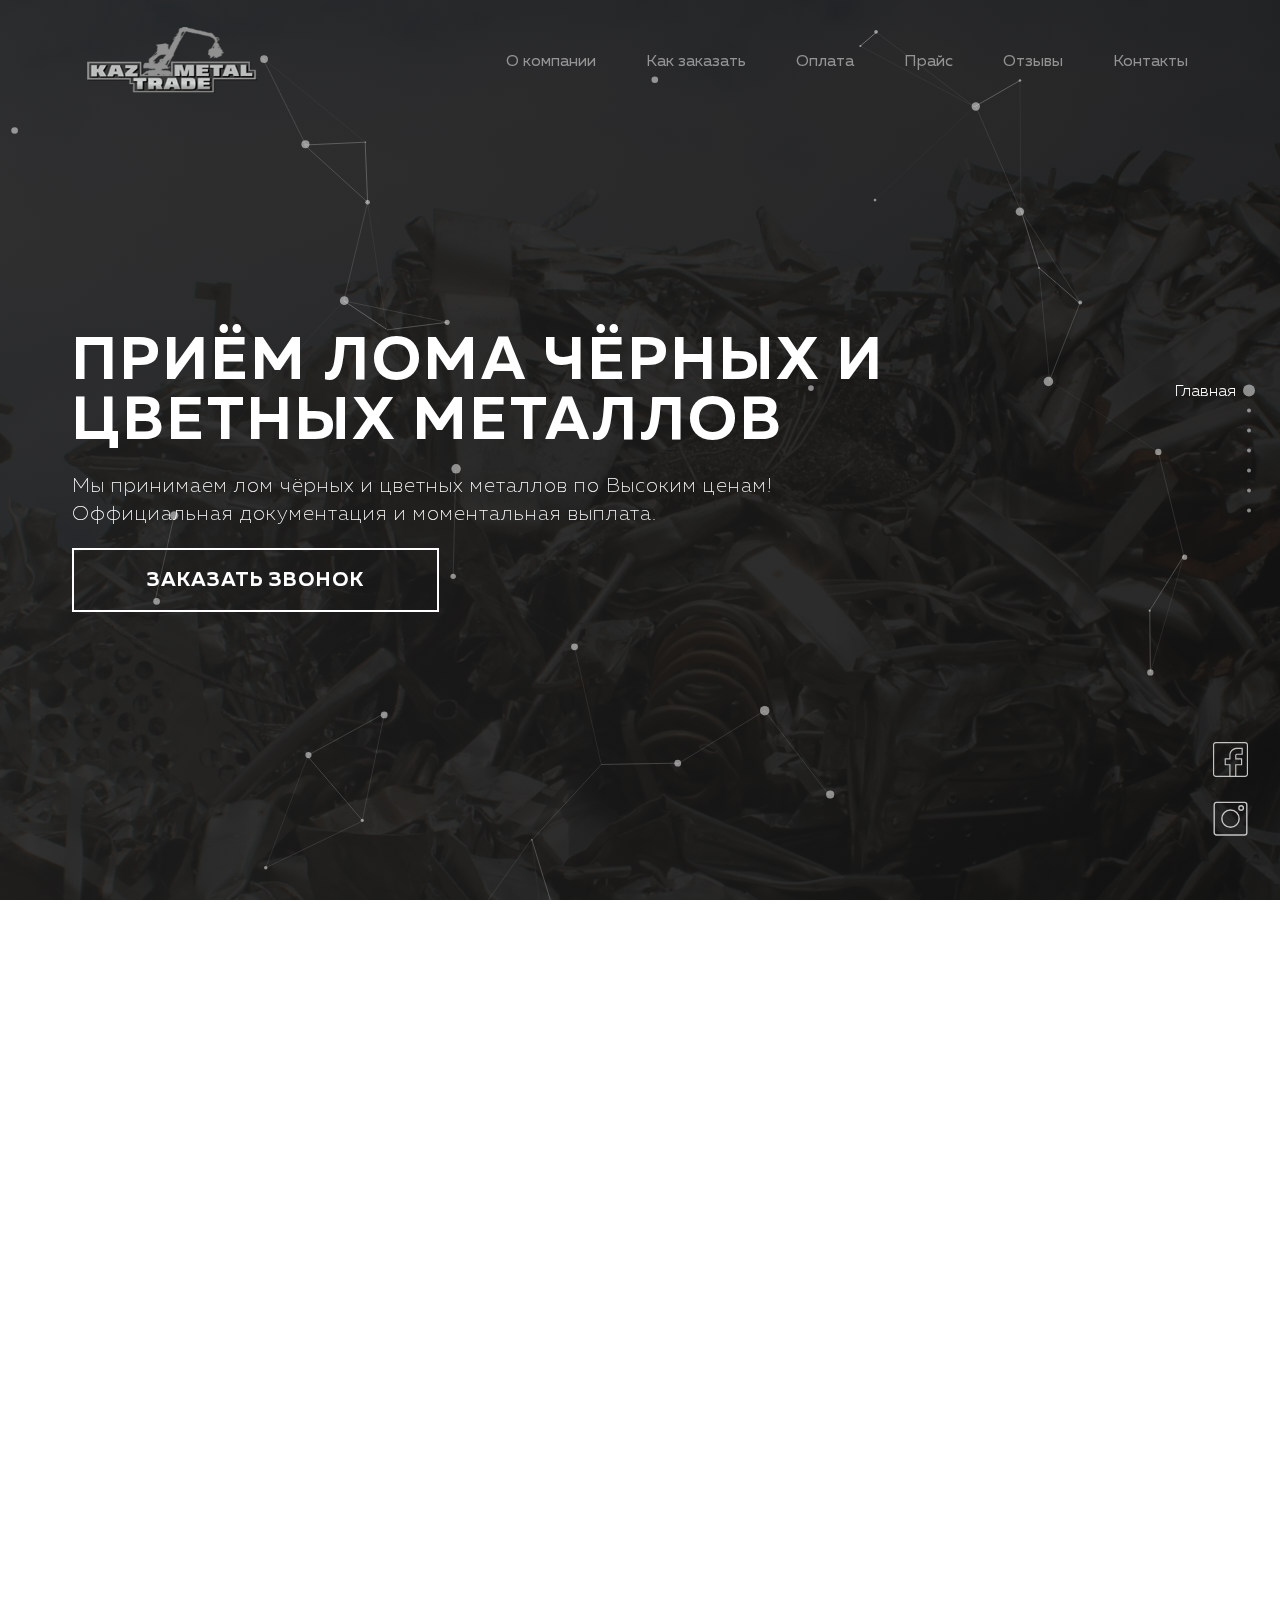
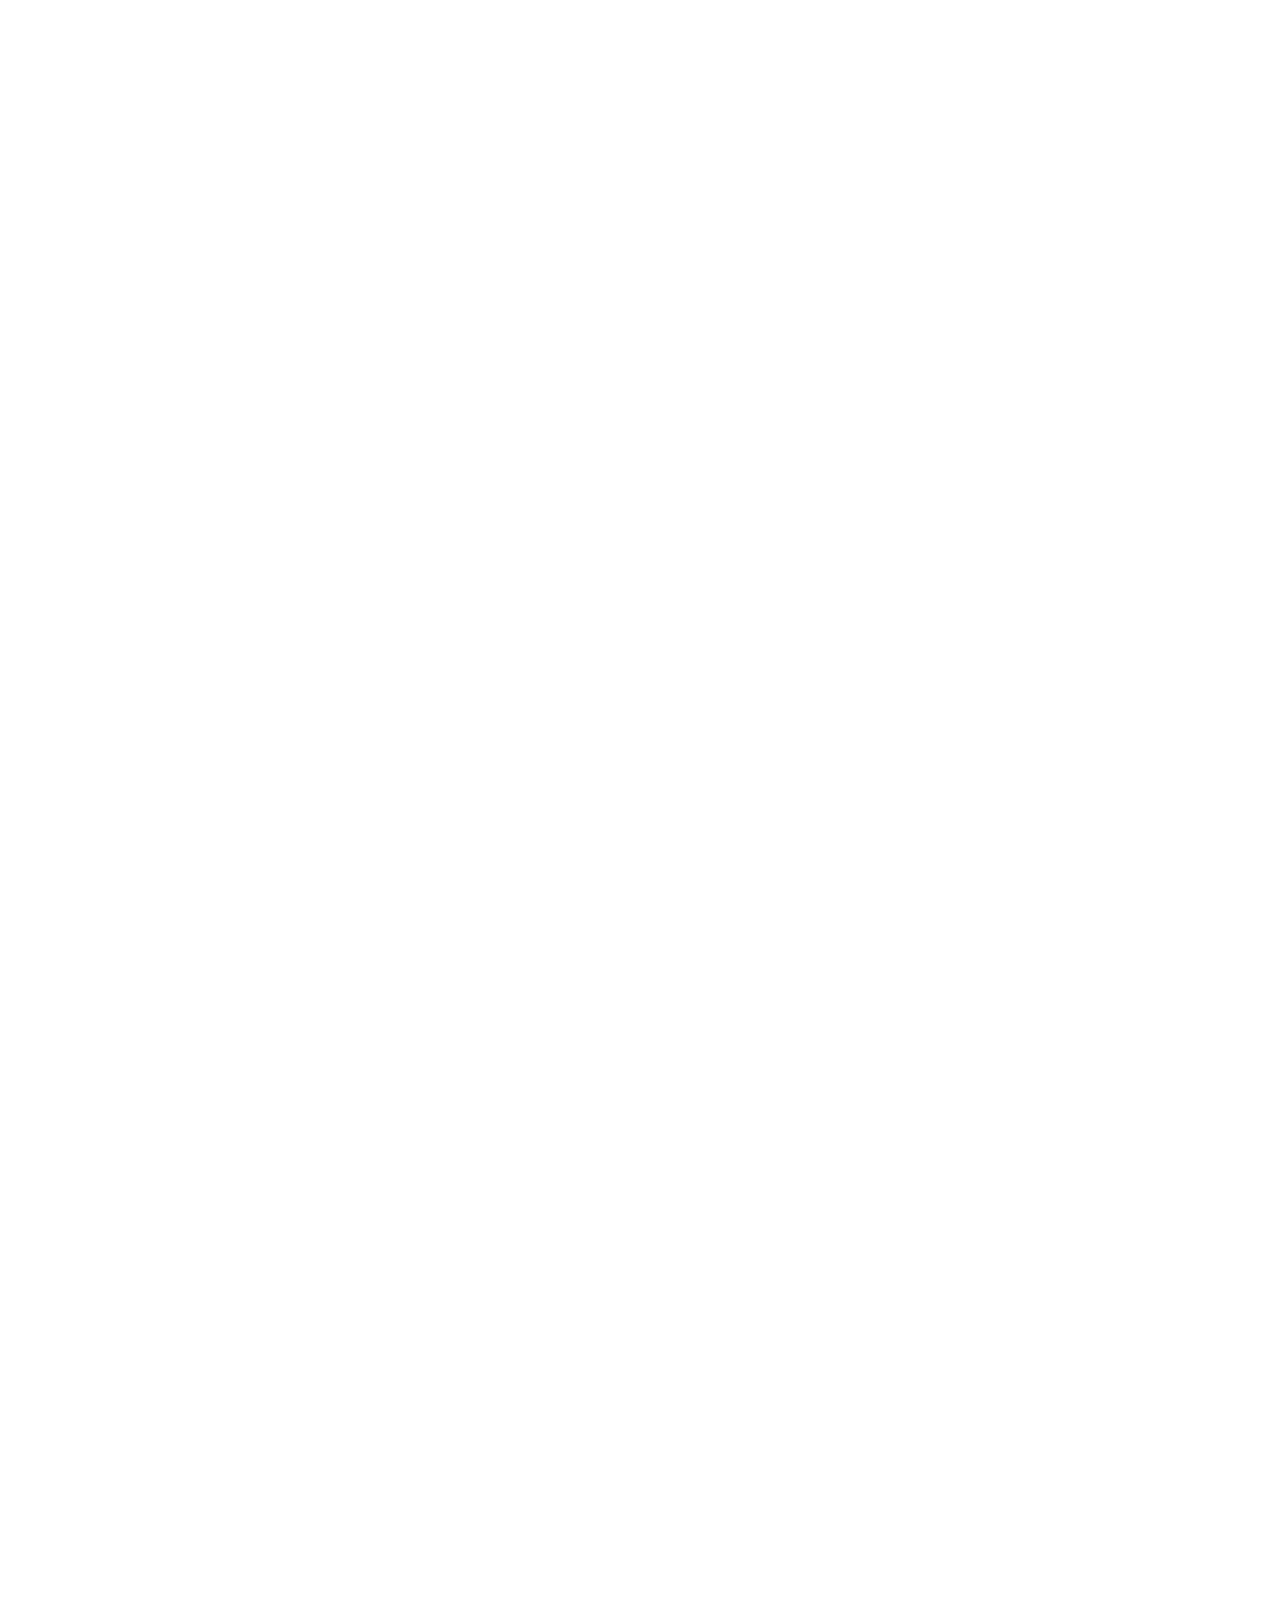
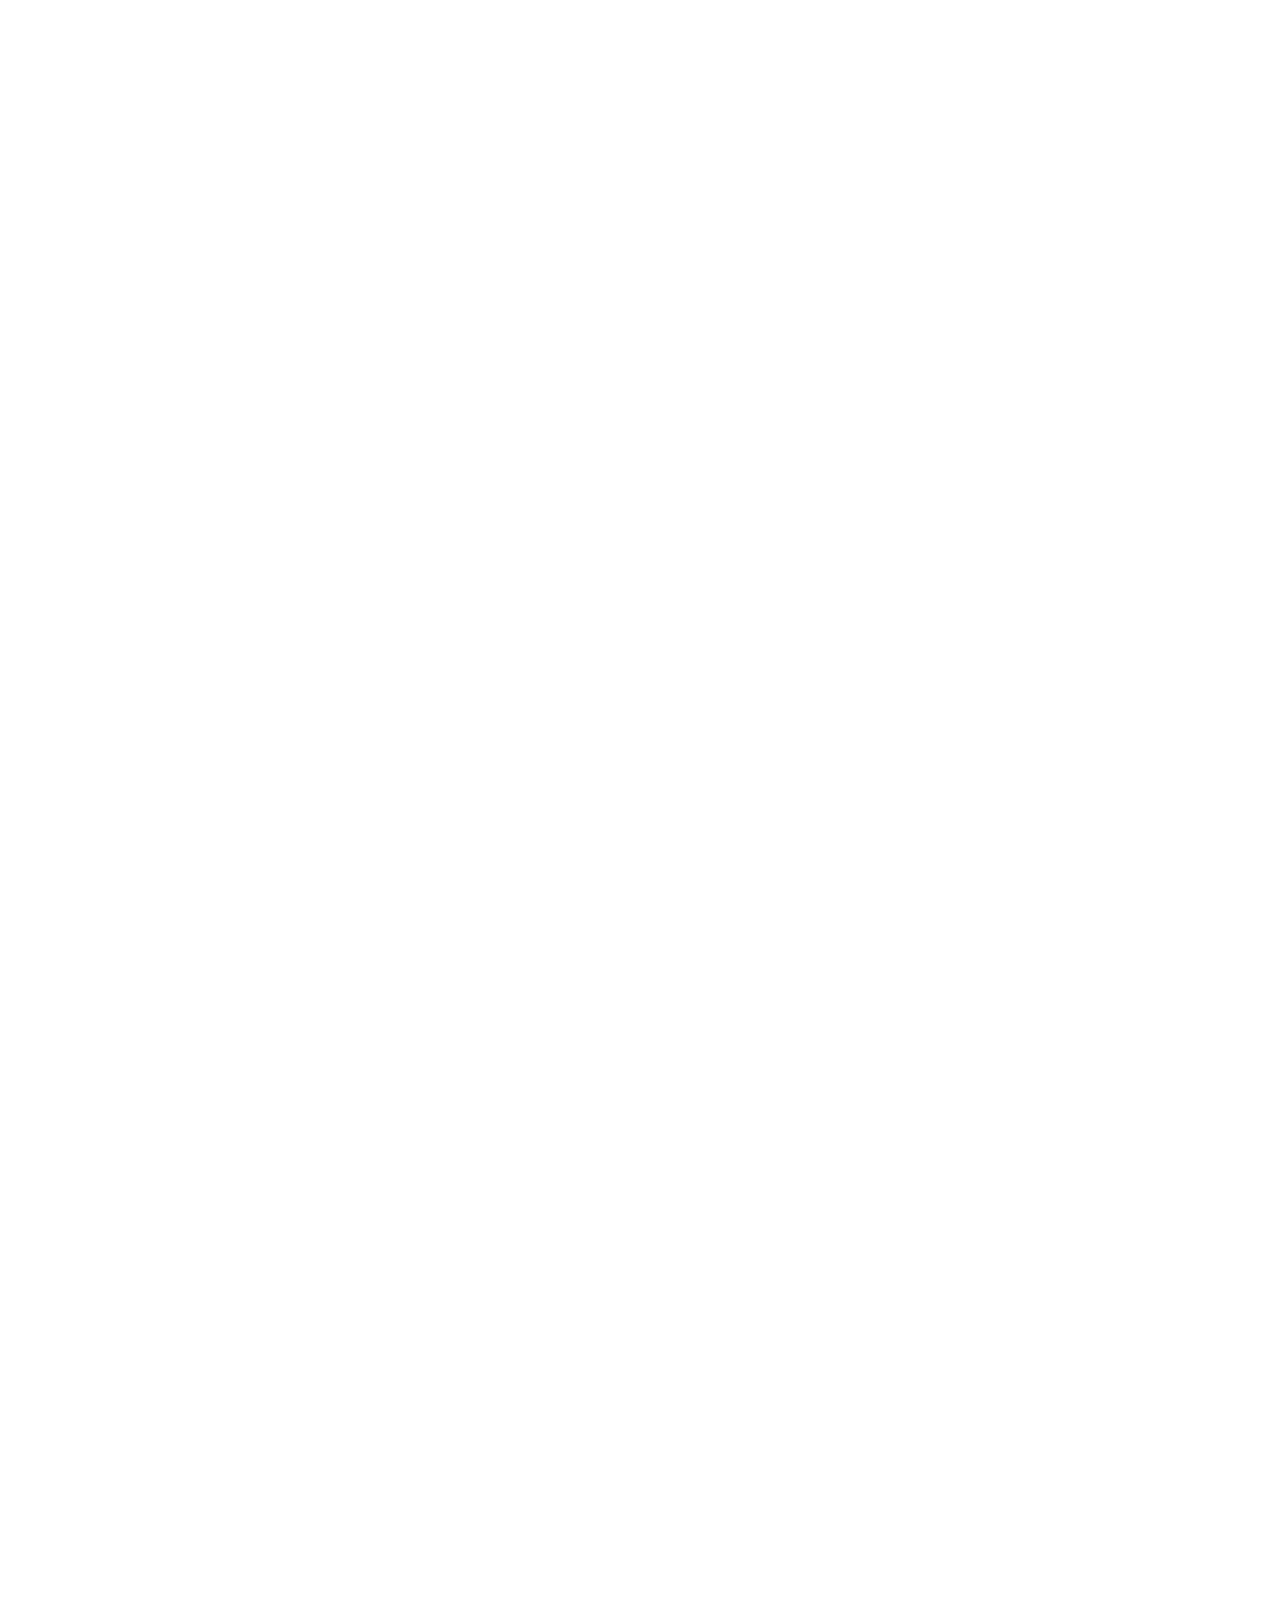
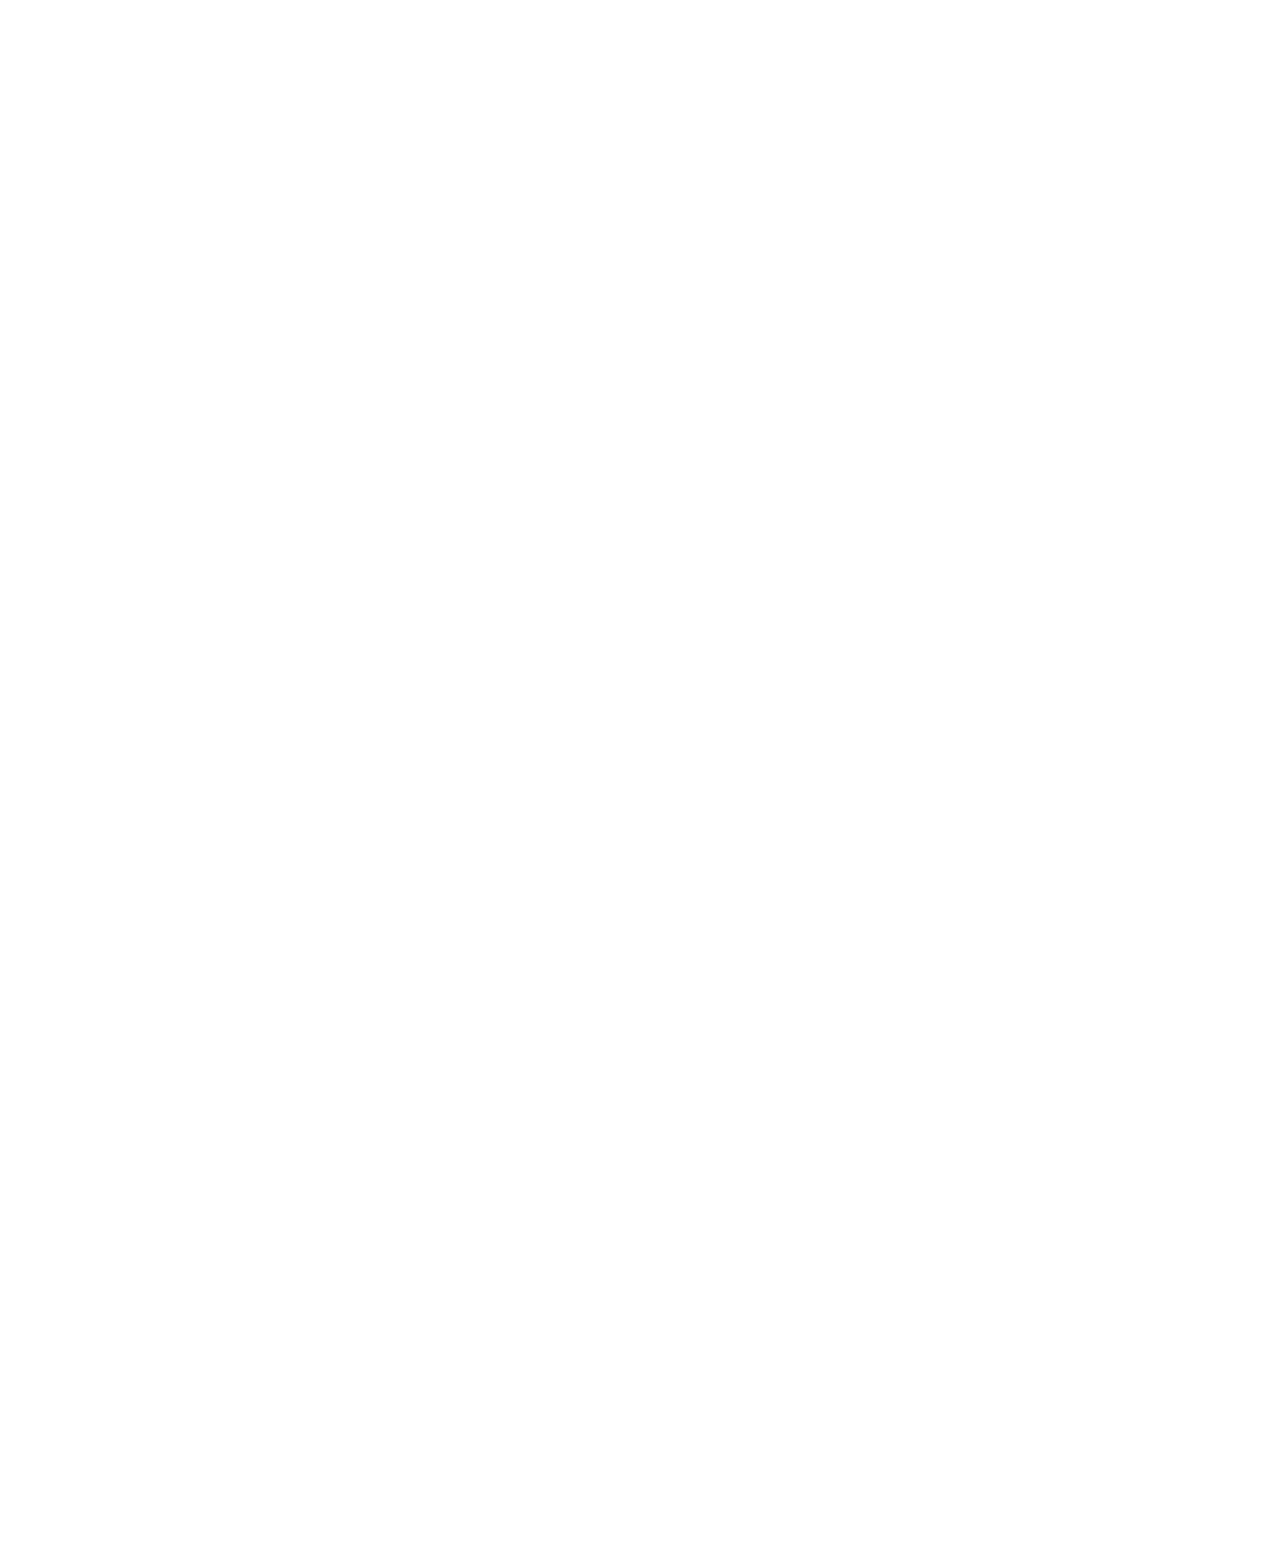
==== commit 06bb8778: "upd" ====
--- a/index.html
+++ b/index.html
@@ -1,5 +1,5 @@
 <!DOCTYPE html>
-<html lang="en">
+<html lang="ru">
 <head>
     <meta charset="UTF-8">
     <meta http-equiv="X-UA-Compatible" content="IE=edge">
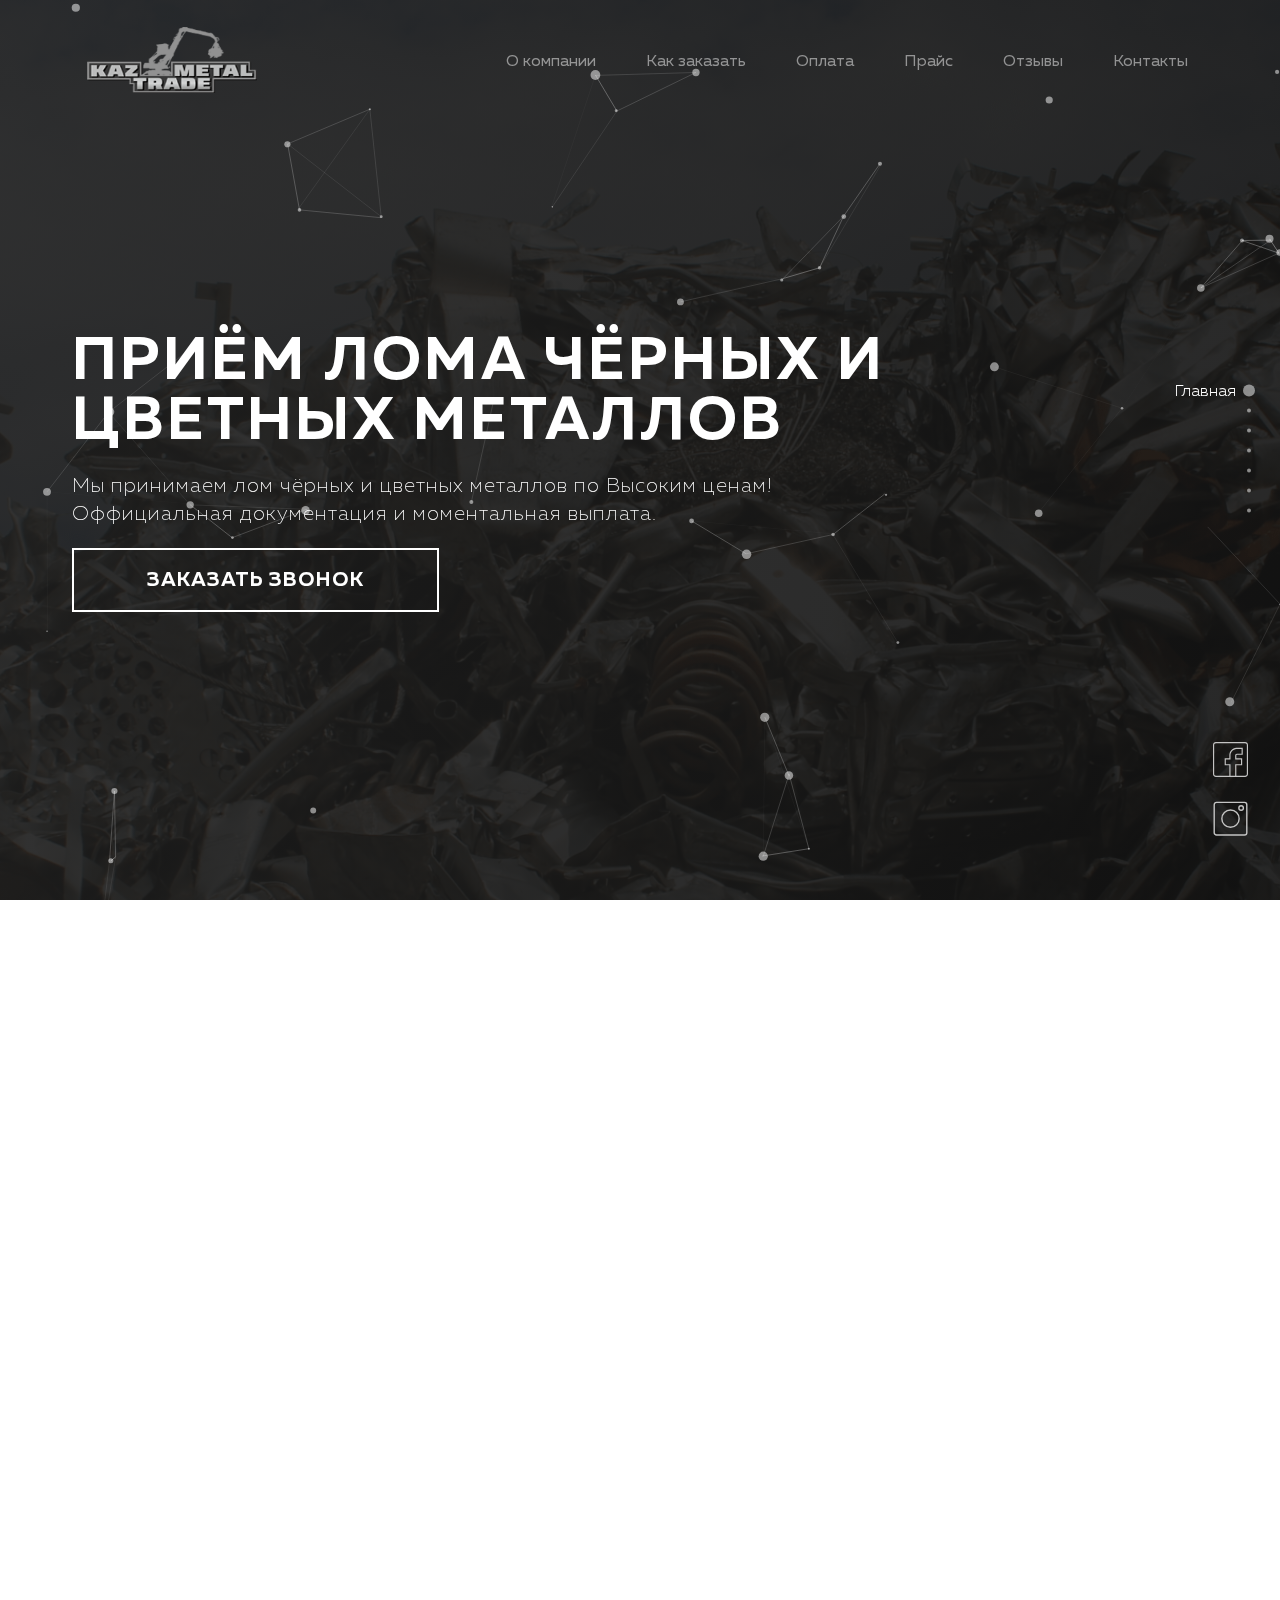
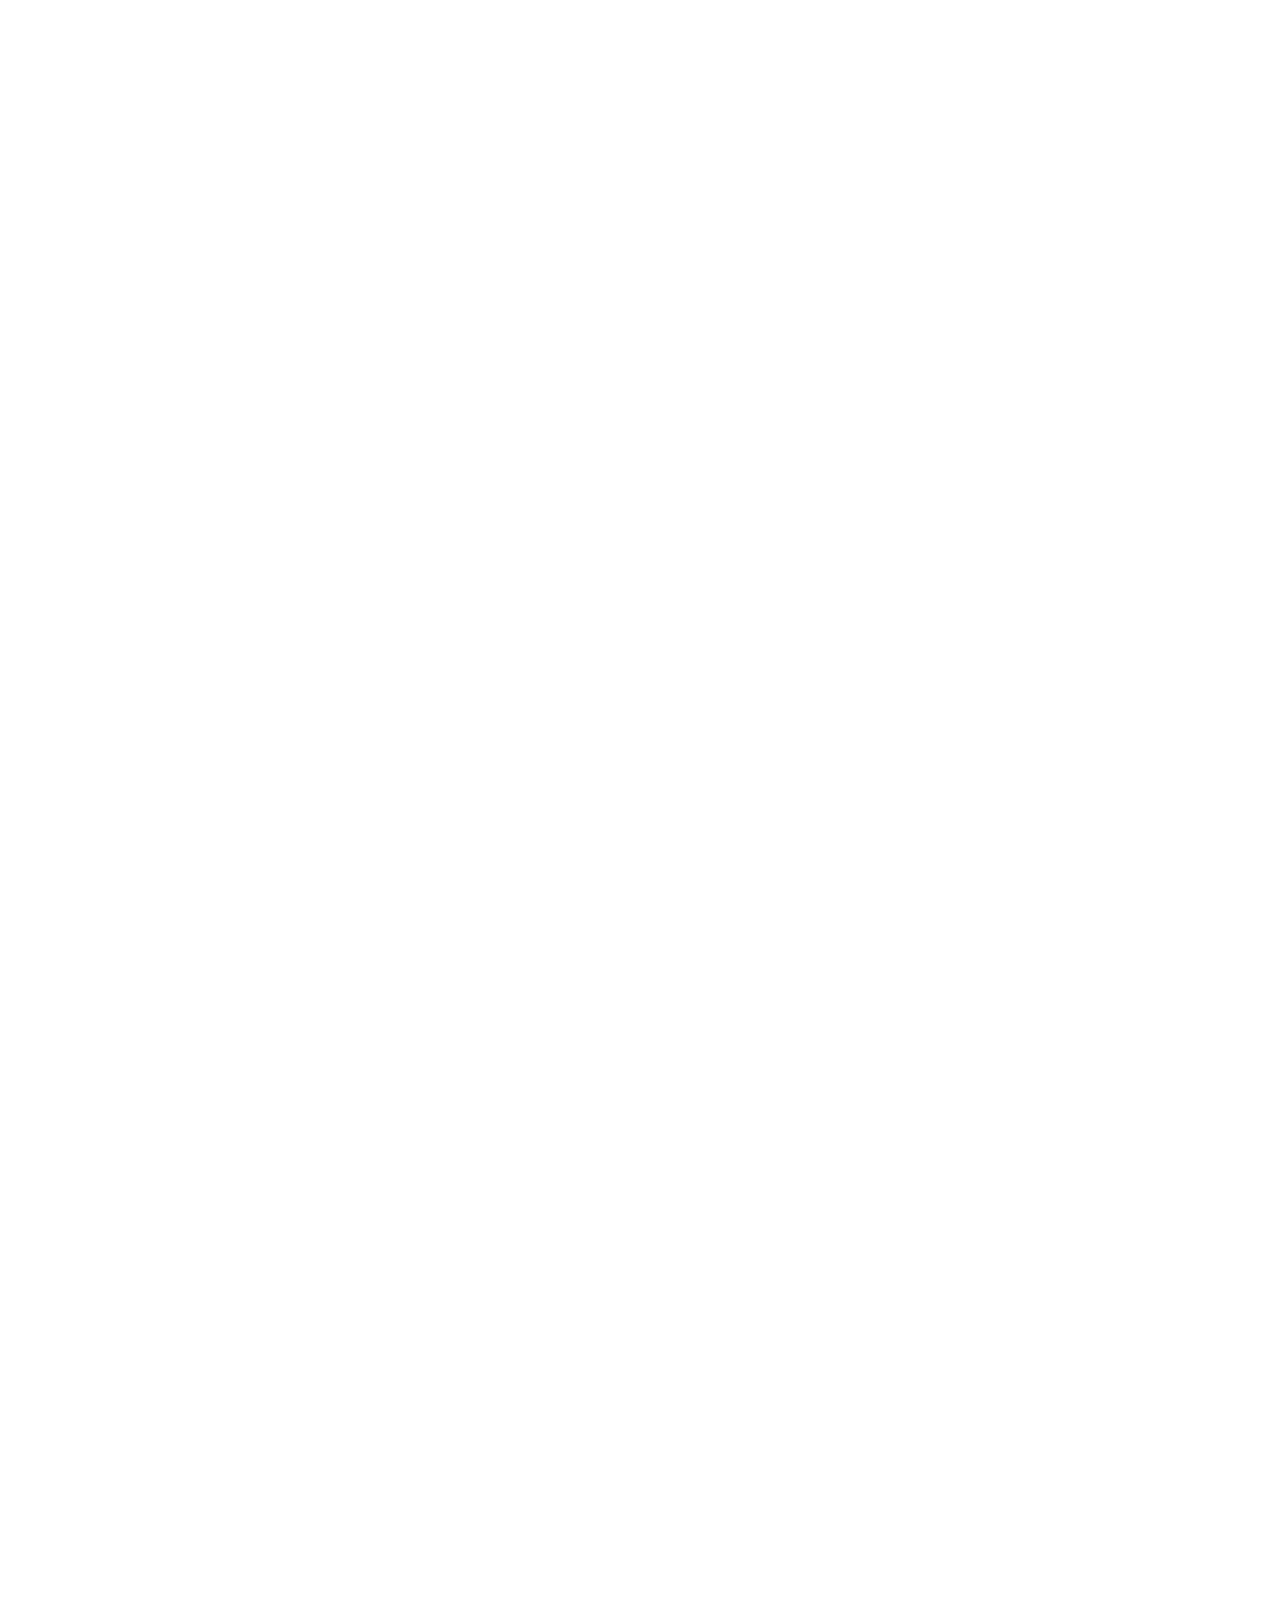
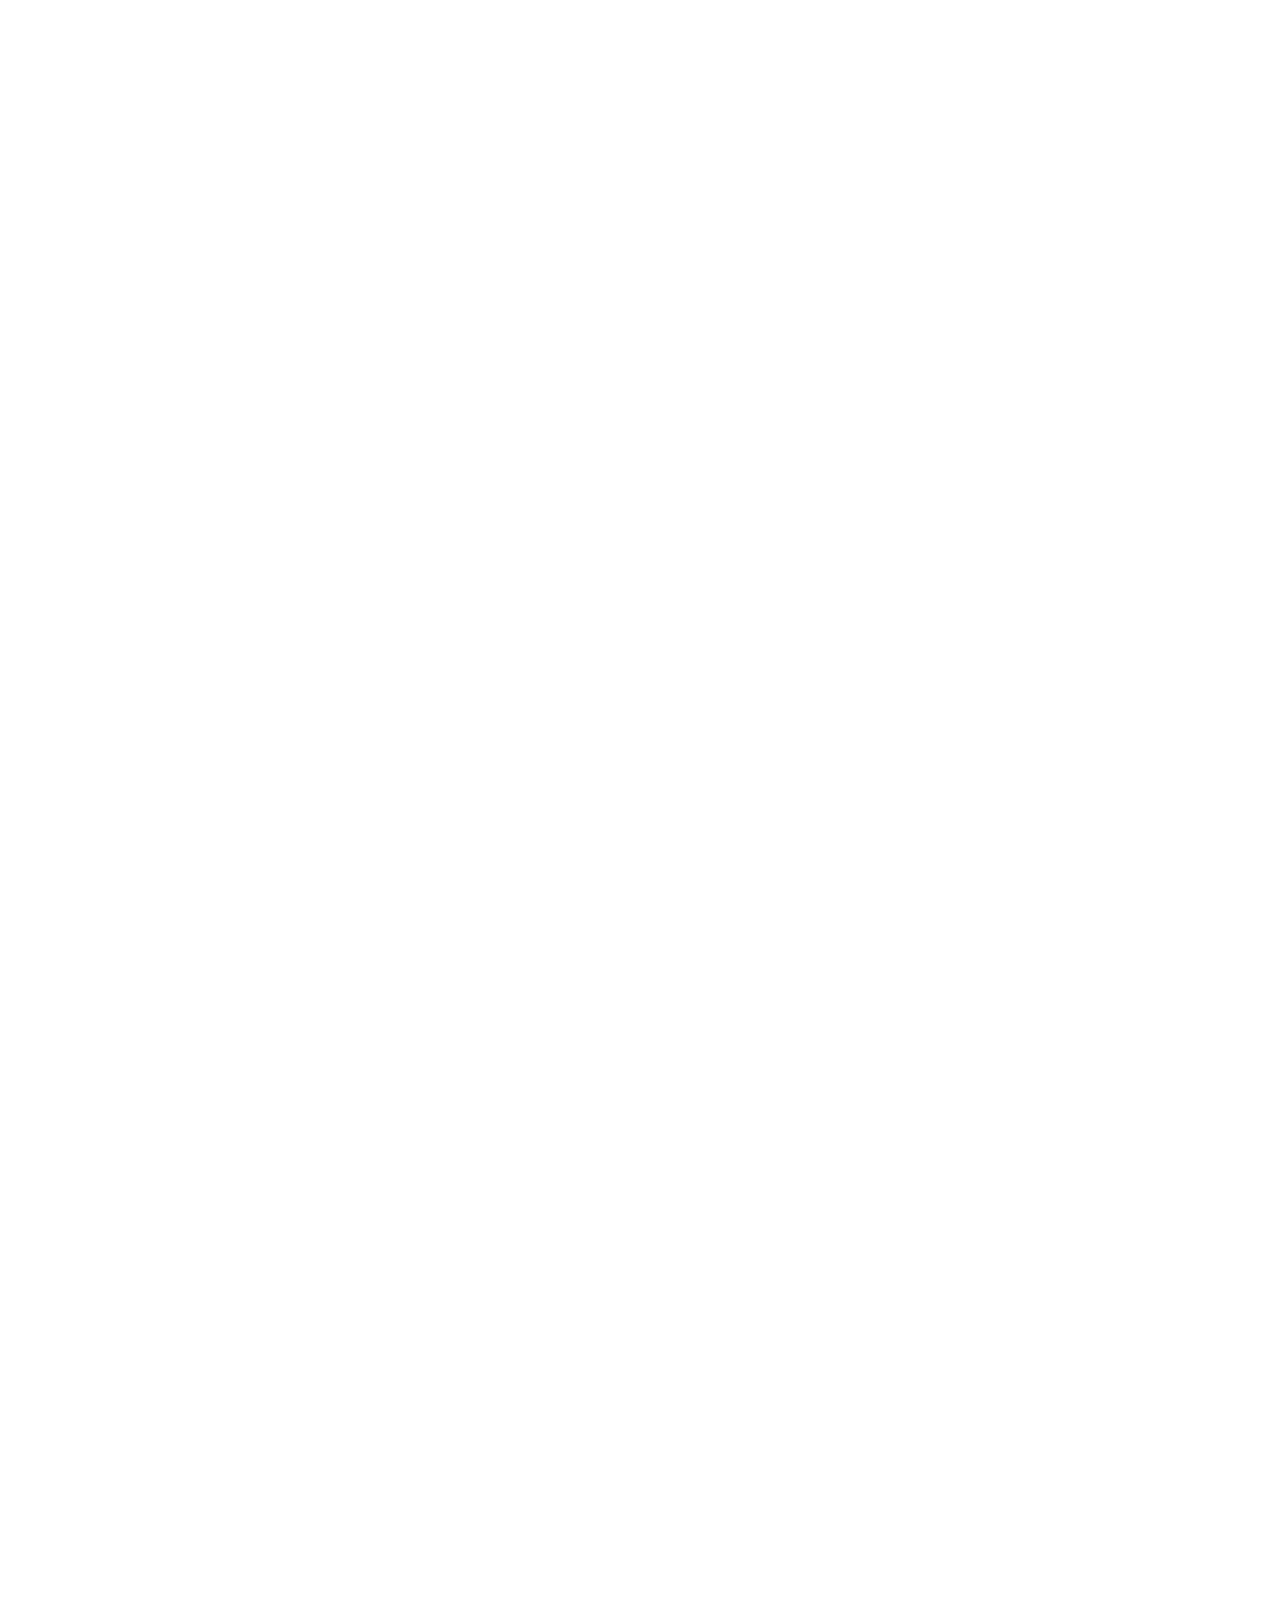
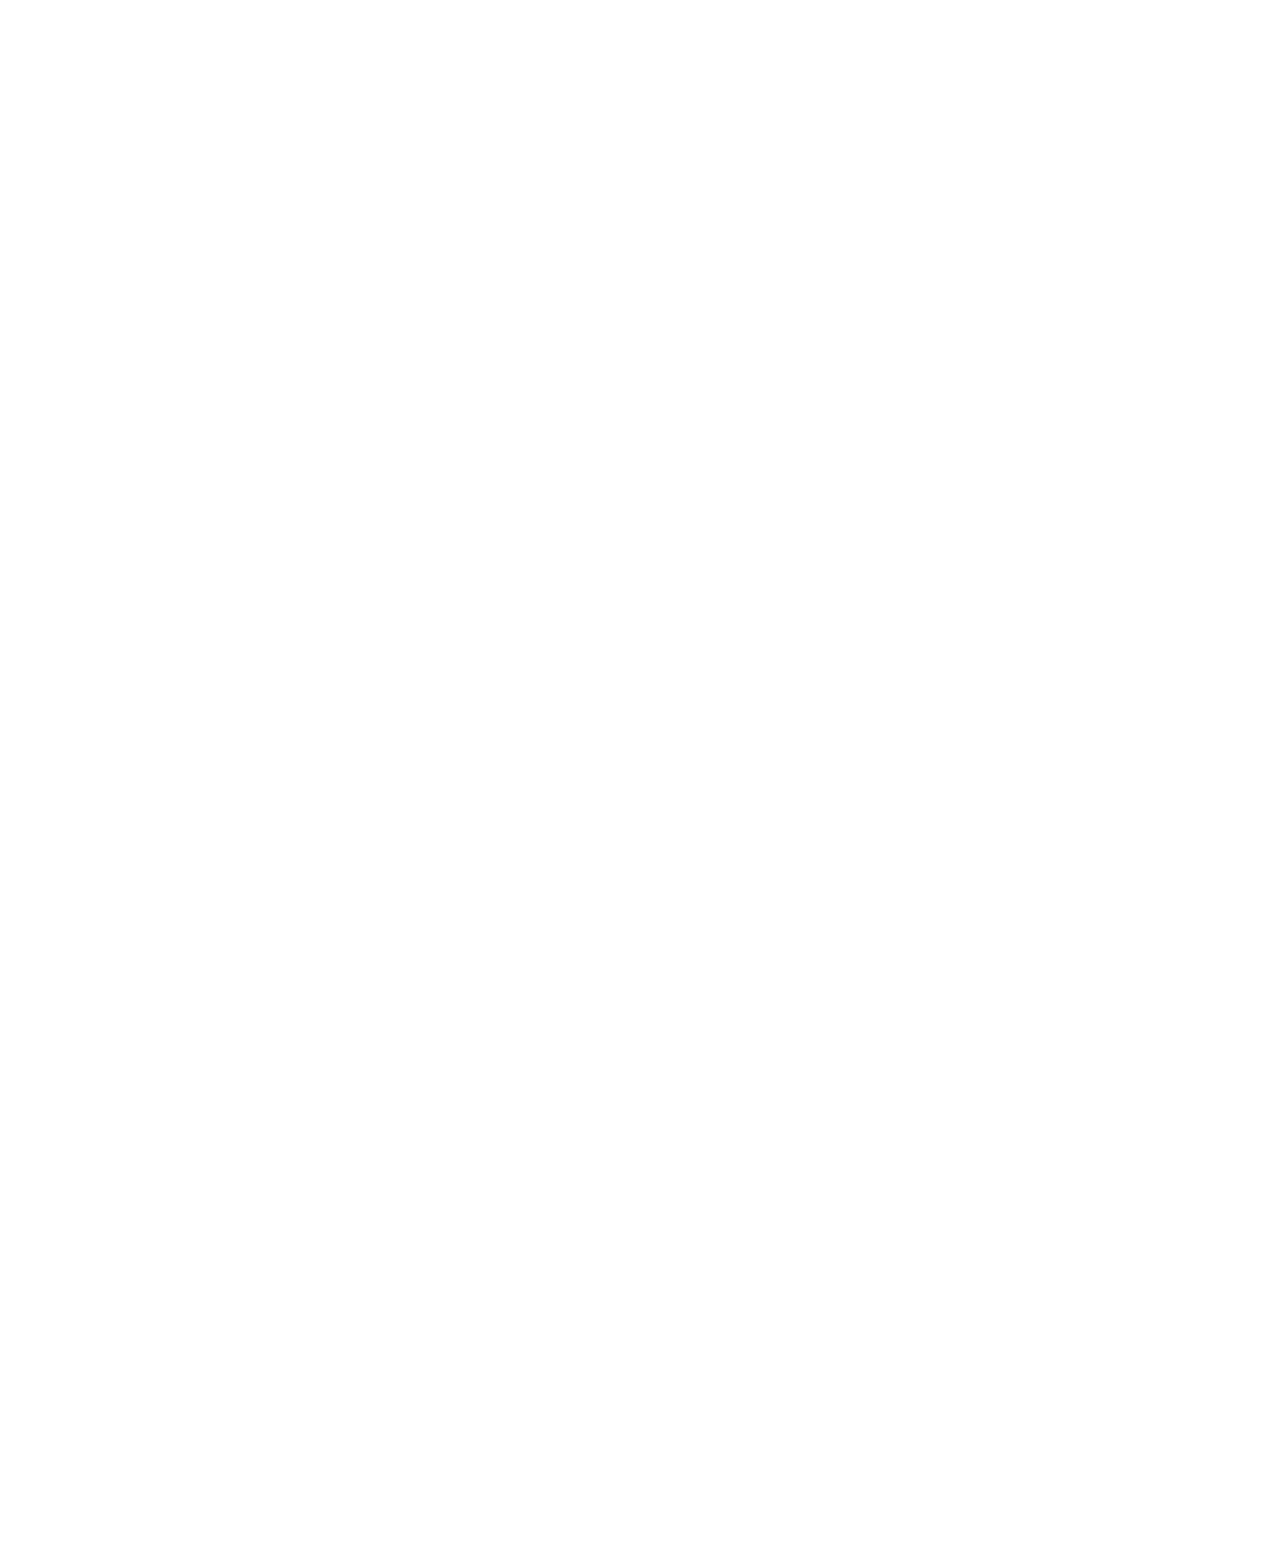
==== commit 3465d644: "add modal window" ====
--- a/index.html
+++ b/index.html
@@ -29,7 +29,7 @@
                         <span class="menu__line"></span>
                         <ul class="menu__list" id="menu">
                             <li class="menu__item" data-menuanchor="about">
-                                <a href="#about" data-goto=".about"  class="menu__link">О компании</a>
+                                <a href="#about" data-goto=".about" class="menu__link">О компании</a>
                             </li>
                             <li class="menu__item" data-menuanchor="order">
                                 <a href="#order" data-goto=".order" class="menu__link">Как заказать</a>
@@ -68,7 +68,7 @@
                                 <p class="hero__desc">Мы принимаем лом чёрных и цветных металлов по Высоким ценам! <br>
                                     Оффициальная документация и моментальная выплата.
                                 </p>
-                                <button class="hero__btn btn">Заказать звонок</button>
+                                <button class="hero__btn btn" data-modal-btn="my_modal">Заказать звонок</button>
                             </div>
                         </div>
                     </div>
@@ -192,7 +192,7 @@
                                     <p class="payment__desc">Оплата на рассчётный счёт для юридических лиц.</p>
                                 </li>
                             </ul>
-                            <button class="payment__btn btn">Оставить заявку</button>
+                            <button class="payment__btn btn" data-modal-btn="my_modal">Оставить заявку</button>
                         </div>
                         <form action="#" class="payment__form">
                             <div class="payment__body">
@@ -498,6 +498,27 @@
         </div>
     </footer>
 
+    <!-- Modal window -->
+    <div class="modal" data-modal-window="my_modal">
+        <div class="modal__content">
+            <div class="modal__close">
+                <img src="img/icons/close.svg" alt="Закрыть" class="modal__icon">
+            </div>
+            <form action="#" class="modal__form">
+                <h2 class="modal__title">Нужна консультация?</h2>
+                <p class="modal__desc">Оставьте Ваши контакты и мы обязательно Вам перезвоним!</p>
+                <input type="text" class="modal__input" placeholder="Имя*">
+                <input type="tel" class="modal__input" id="phone-mask" placeholder="Номер телефона*">
+                <input type="text" class="modal__input" placeholder="Ваш город*">
+                <div class="modal__check">
+                    <input type="checkbox" class="modal__checkbox" id="checkbox" name="order_checkbox" onchange="document.getElementById('submit').disabled = !this.checked;" />
+                    <label for="checkbox">Я согласен с </label><a href="./privacy-policy.pdf" target="_blank">политикой конфиденциальности</a>
+                </div>
+                <input type="submit" value="Оставить заявку" id="submit" class="modal__submit" disabled="disabled" >
+            </form>
+        </div>
+    </div>
+
     <!-- Main JS -->
     <script src="js/main.js"></script>
     <!-- FullPages slider -->
--- a/css/main.css
+++ b/css/main.css
@@ -1926,6 +1926,7 @@
   }
   .menu__icon {
     position: fixed;
+    top: 35px;
     right: 32px;
     display: block;
   }
@@ -3069,4 +3070,167 @@
     height: 30px;
   }
 }
+
+.modal {
+  display: none;
+  width: 100%;
+  height: 100%;
+  z-index: 999;
+  position: fixed;
+  background: rgba(0, 0, 0, 0.6);
+  top: 0;
+  left: 0;
+  right: 0;
+}
+
+.modal__content {
+  margin: 15% auto;
+  max-width: 550px;
+  position: relative;
+  padding: 30px;
+  background: #232323;
+  border-radius: 2px;
+  -webkit-box-shadow: 0 4px 8px rgba(0, 0, 0, 0.3);
+          box-shadow: 0 4px 8px rgba(0, 0, 0, 0.3);
+}
+
+.modal__close {
+  position: absolute;
+  top: 5%;
+  right: 3%;
+  cursor: pointer;
+}
+
+.modal__icon {
+  width: 20px;
+  height: 20px;
+}
+
+.modal__icon:hover {
+  border-radius: 100%;
+  -webkit-box-shadow: 0px 0px 10px rgba(255, 255, 255, 0.7);
+          box-shadow: 0px 0px 10px rgba(255, 255, 255, 0.7);
+}
+
+.modal__form {
+  display: -webkit-box;
+  display: -ms-flexbox;
+  display: flex;
+  -webkit-box-orient: vertical;
+  -webkit-box-direction: normal;
+      -ms-flex-direction: column;
+          flex-direction: column;
+  -ms-flex-wrap: wrap;
+      flex-wrap: wrap;
+}
+
+.modal__title {
+  font-family: 'MullerBold';
+  font-weight: 700;
+  font-style: normal;
+  line-height: 140%;
+  font-size: 30px;
+  letter-spacing: .5px;
+}
+
+.modal__desc {
+  margin-bottom: 20px;
+  font-family: 'MullerLight';
+  font-weight: 300;
+  font-style: normal;
+  font-size: 15px;
+}
+
+.modal__input {
+  margin-bottom: 10px;
+  -webkit-box-sizing: border-box;
+          box-sizing: border-box;
+  padding: 15px;
+  width: 100%;
+  background: rgba(0, 0, 0, 0.2);
+  border: none;
+  font-family: 'MullerLight';
+  font-weight: 300;
+  font-style: normal;
+  font-size: 15px;
+  line-height: 100%;
+  letter-spacing: 0.05em;
+  color: #ffffff;
+}
+
+.modal__submit {
+  margin-top: 10px;
+  width: 100%;
+  background: #ffffff;
+  border: none;
+  padding: 15px 0;
+  font-family: 'MullerBold';
+  font-weight: 700;
+  font-style: normal;
+  font-size: 15px;
+  line-height: 100%;
+  letter-spacing: 0.05em;
+  text-transform: uppercase;
+  color: #1B1B1B;
+  cursor: pointer;
+}
+
+.modal__check {
+  display: -webkit-box;
+  display: -ms-flexbox;
+  display: flex;
+  -webkit-box-align: center;
+      -ms-flex-align: center;
+          align-items: center;
+  -ms-flex-wrap: wrap;
+      flex-wrap: wrap;
+}
+
+.modal__check label {
+  padding-top: 3px;
+  white-space: pre-wrap;
+  padding-left: 5px;
+  font-size: 15px;
+}
+
+.modal__check a {
+  text-decoration: underline;
+}
+
+.modal__checkbox {
+  width: 15px;
+  height: 15px;
+}
+
+.modal__submit[disabled] {
+  opacity: .6;
+  cursor: not-allowed;
+}
+
+@media screen and (max-width: 600px) {
+  .modal__content {
+    margin: 20% 16px;
+  }
+}
+
+@media screen and (max-width: 480px) {
+  .modal__title {
+    font-size: 20px;
+  }
+  .modal__desc {
+    font-size: 15px;
+  }
+  .modal__check label, a {
+    font-size: 12px;
+  }
+}
+
+@media screen and (max-width: 400px) {
+  .modal__content {
+    padding: 15px;
+  }
+  .modal__input {
+    padding: 10 7px;
+  }
+}
 /*# sourceMappingURL=main.css.map */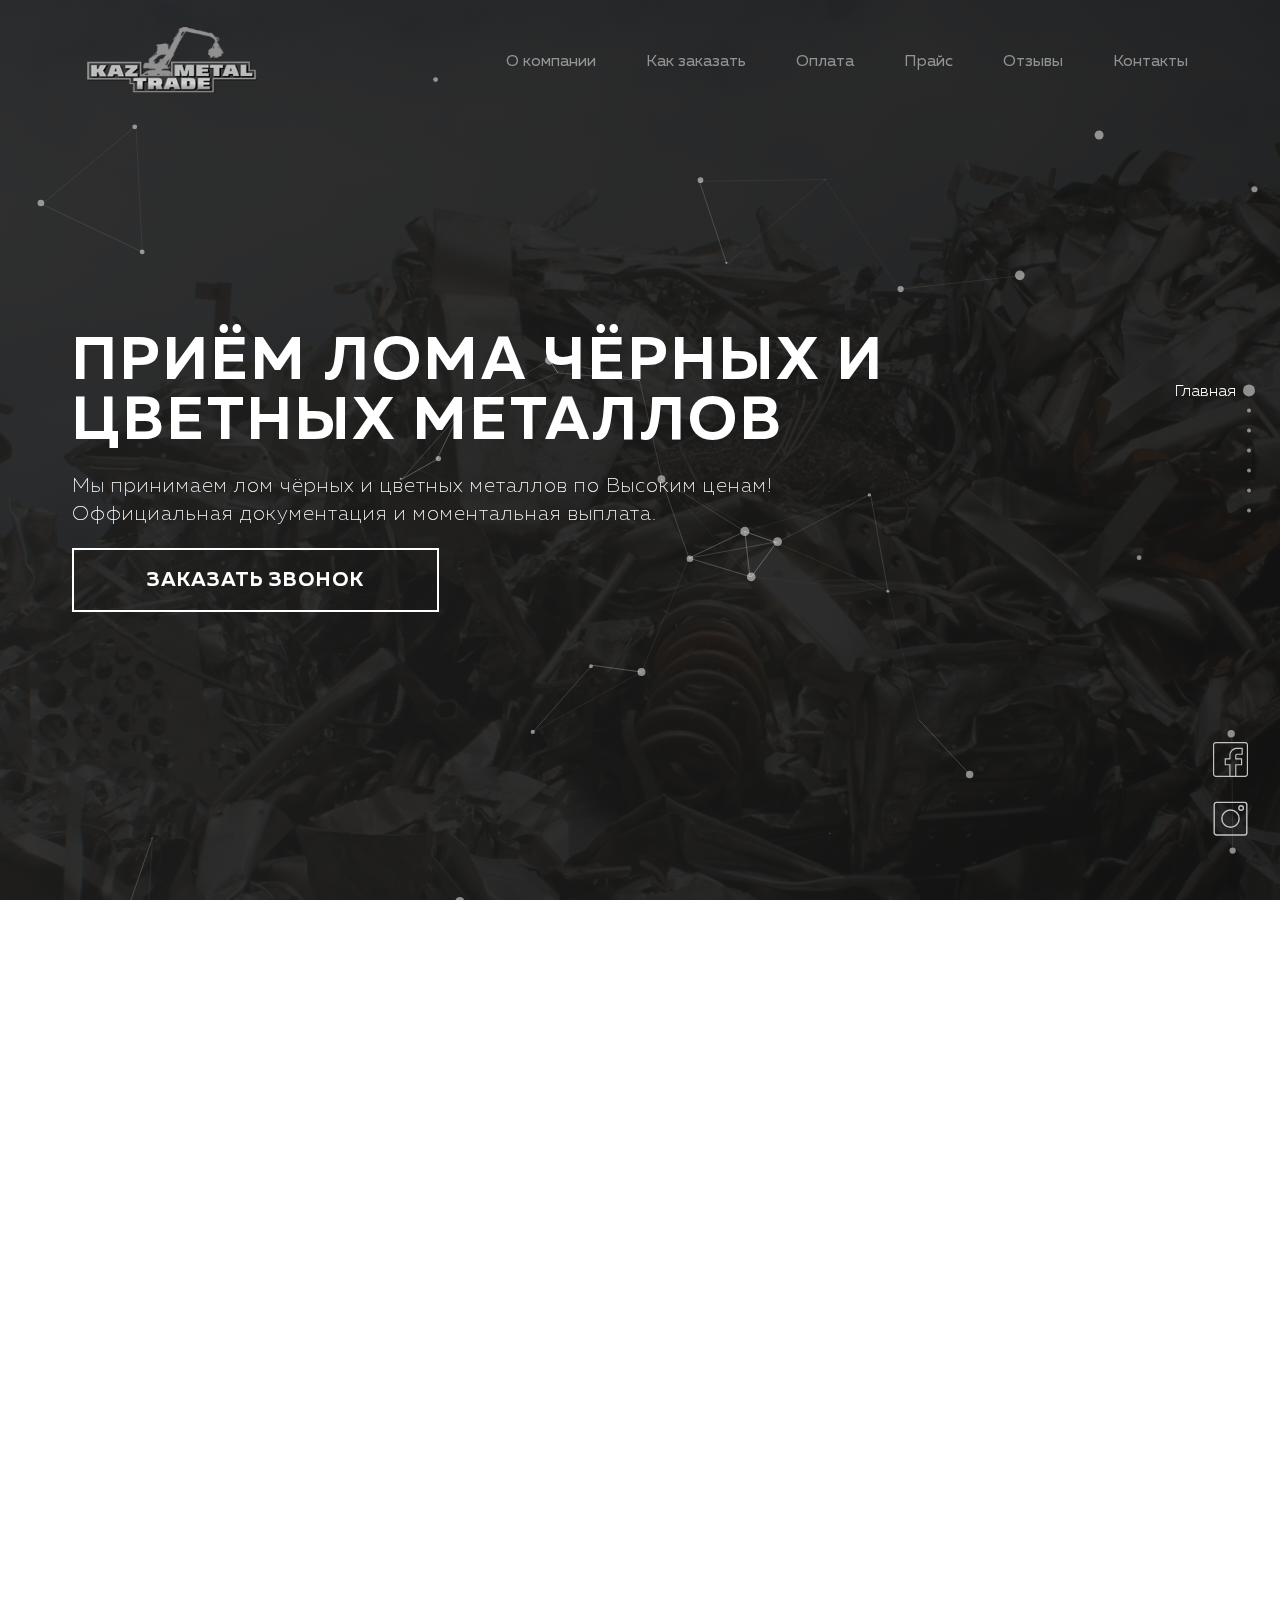
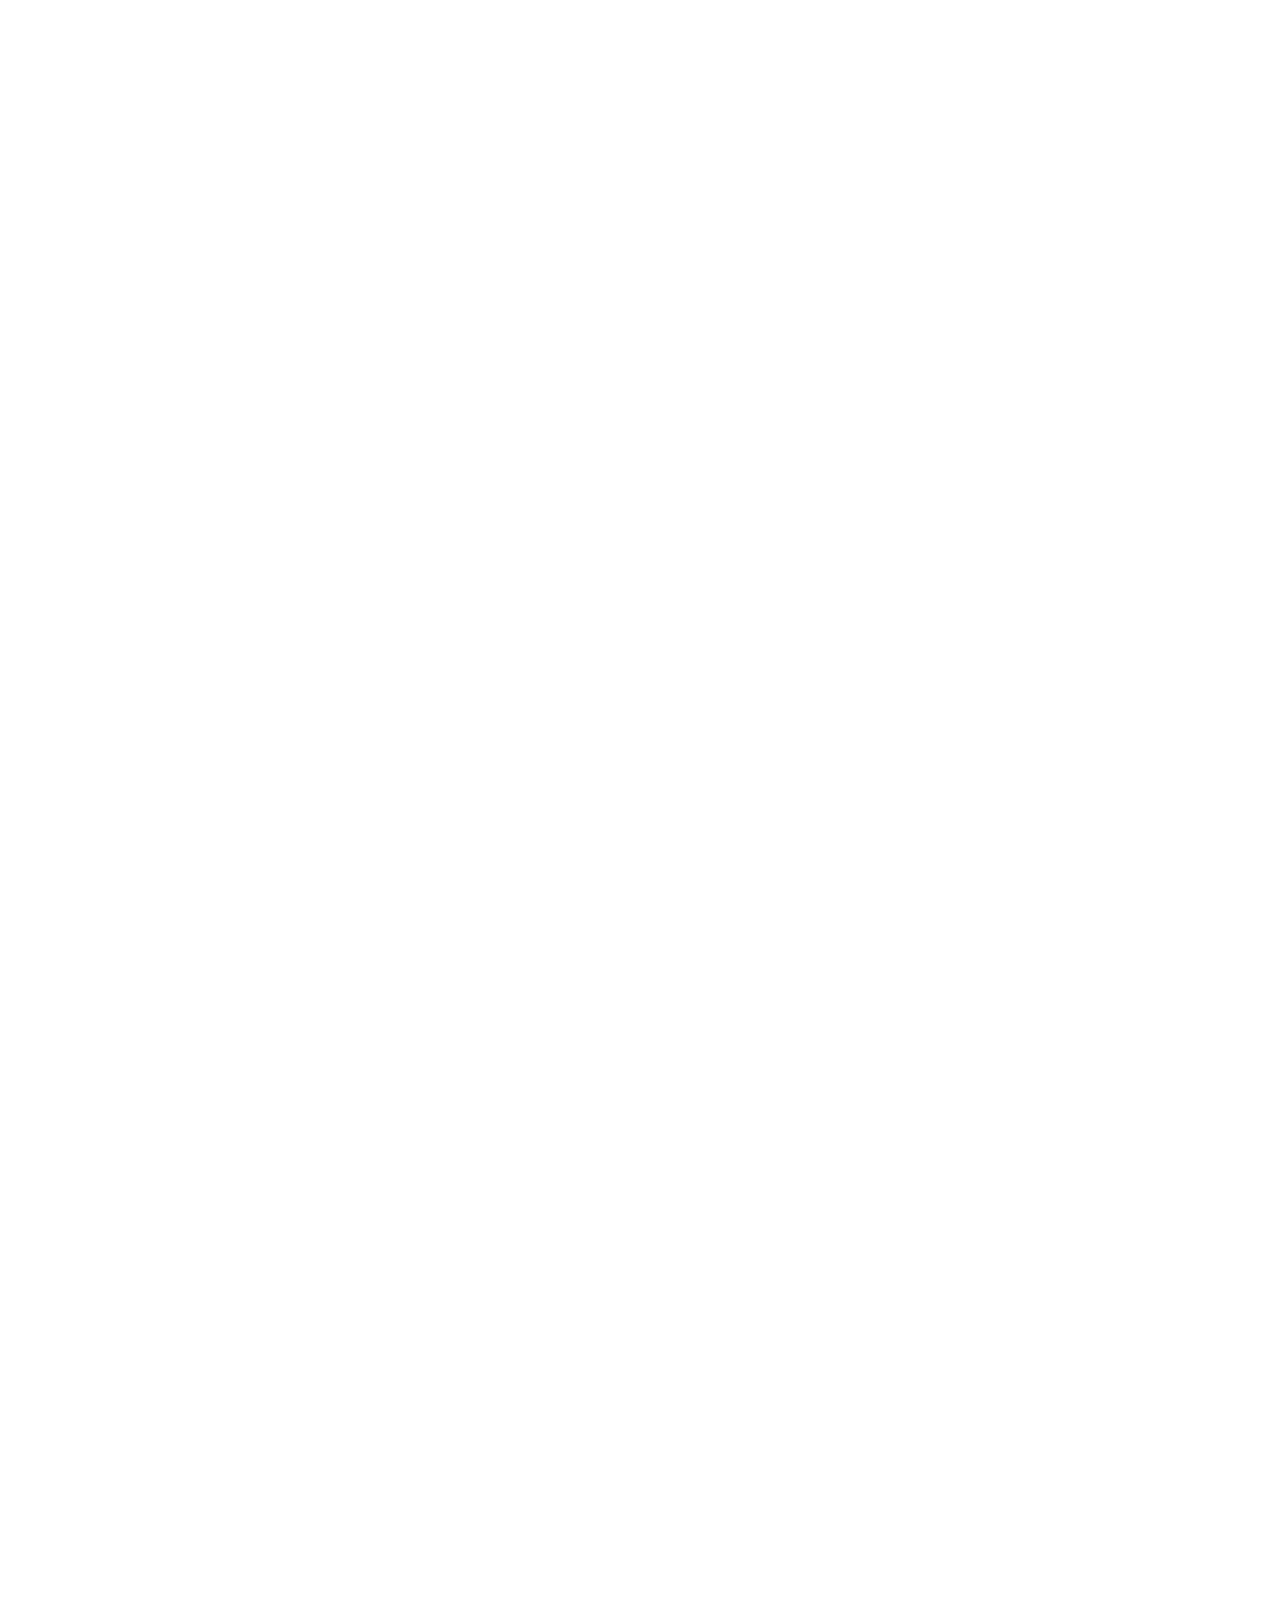
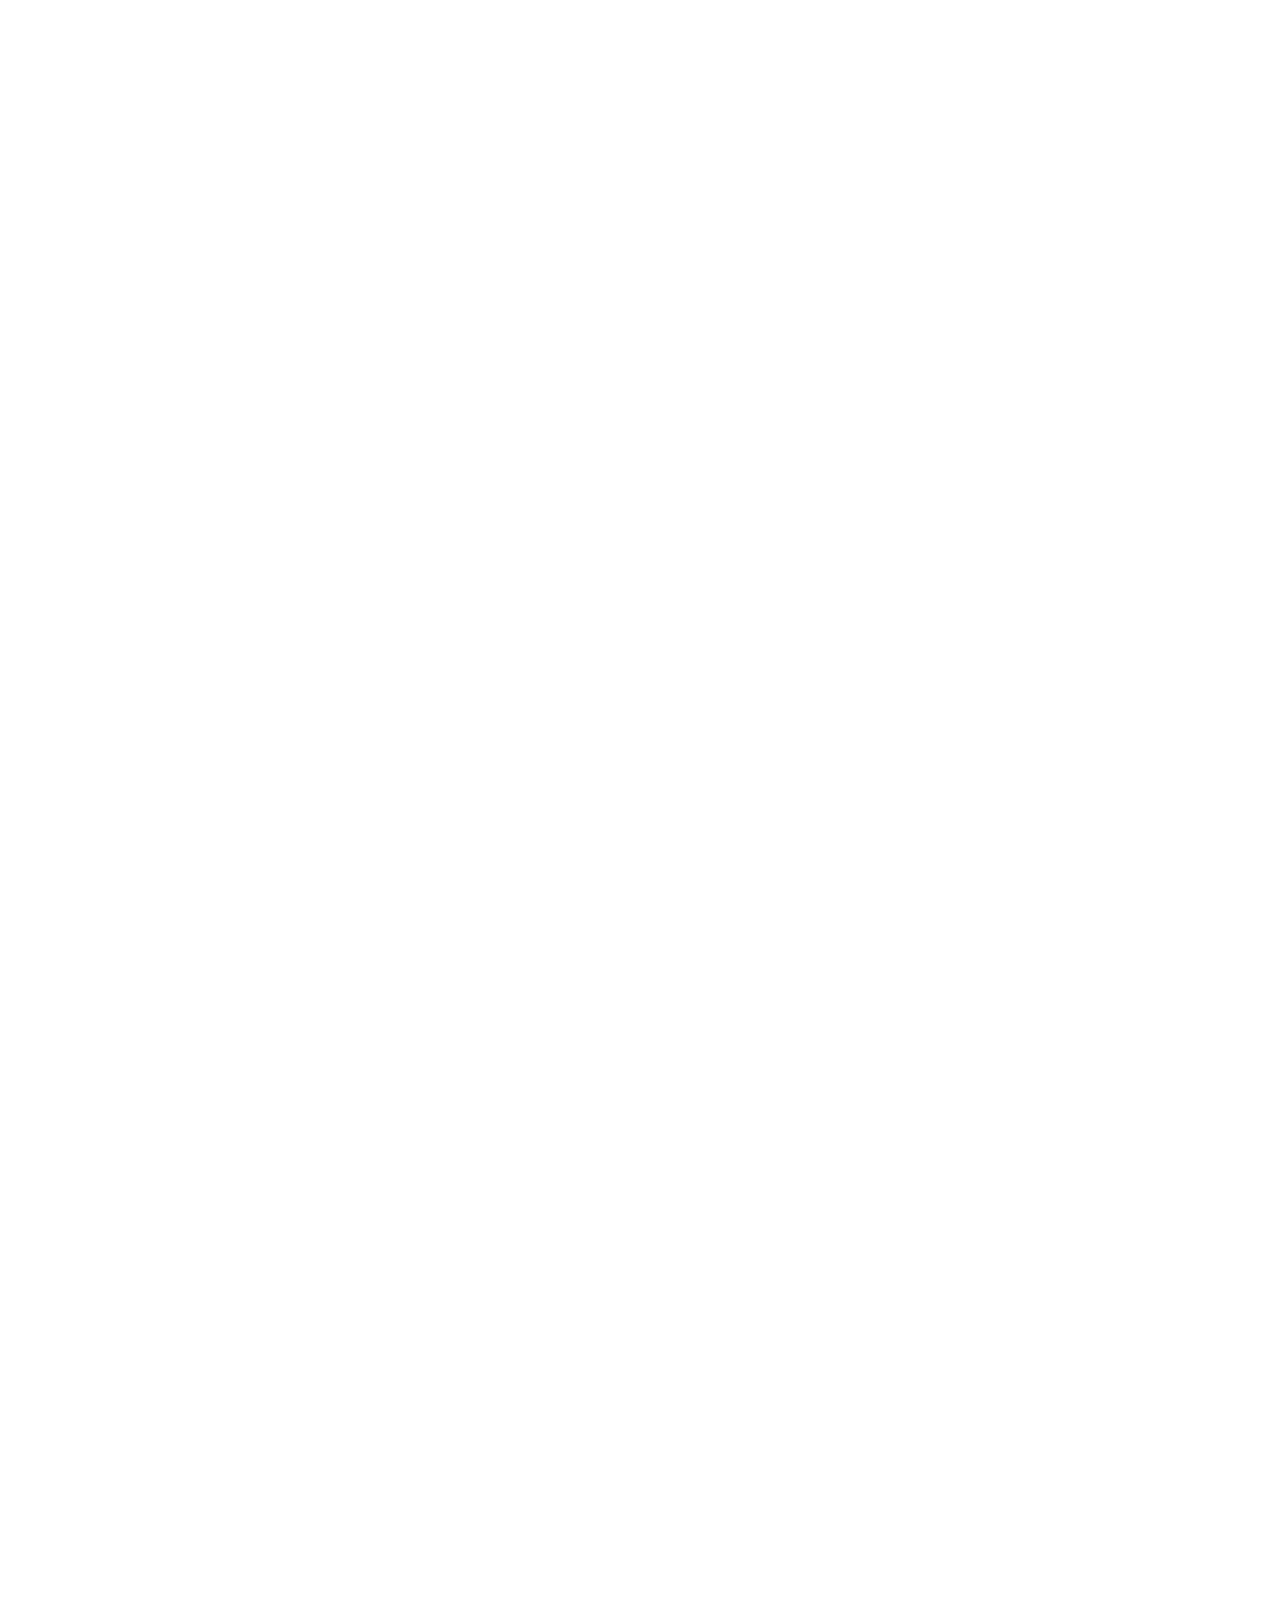
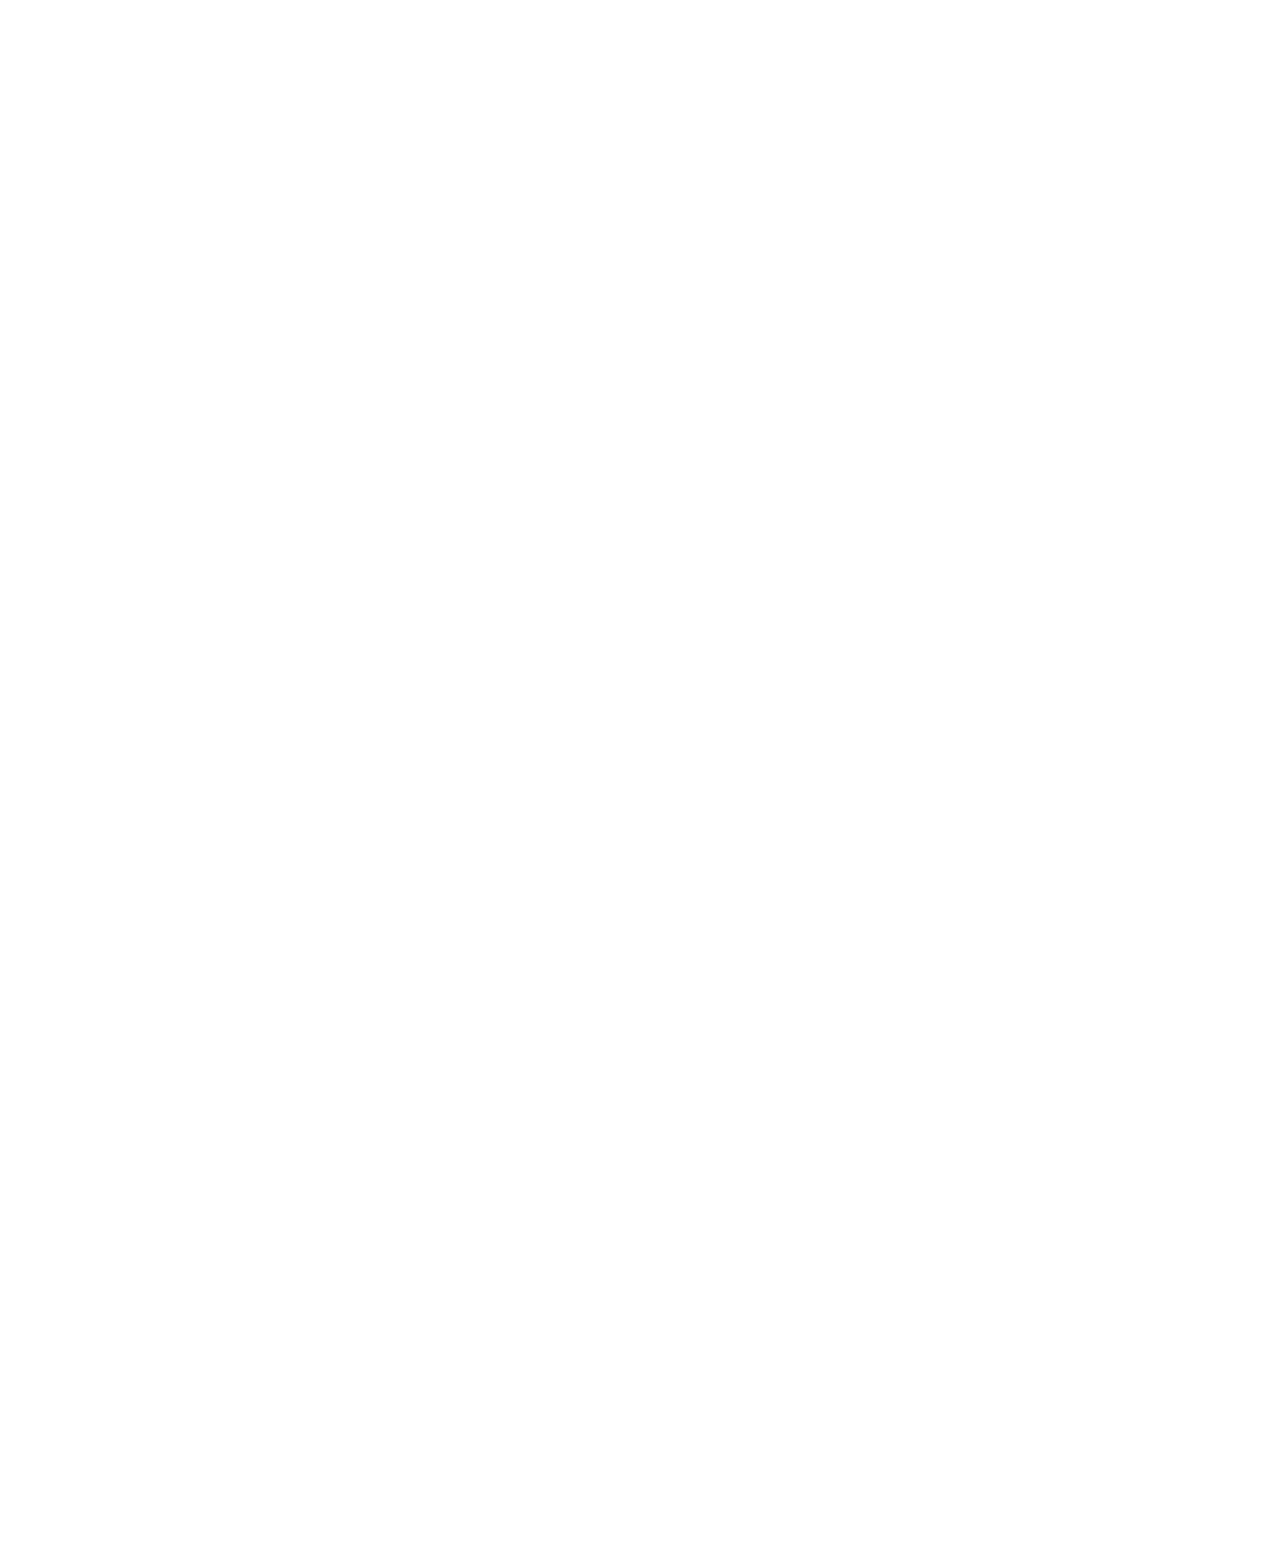
==== commit 11542588: "fix phone" ====
--- a/index.html
+++ b/index.html
@@ -201,7 +201,7 @@
                                     <h2 class="payment__title">Оставьте заявку прямо сейчас</h2>
                                 </div>
                                 <input type="text" class="payment__input" placeholder="Имя">
-                                <input type="tel" class="payment__input" id="phone-mask" placeholder="Номер телефона">
+                                <input type="tel" class="payment__input" placeholder="Номер телефона">
                                 <input type="submit" class="payment__submit" value="Оставить заявку">
                                 <span class="payment__info">Оставьте заявку, мы перезвоним вам в ближайшее время и ответим на все ваши вопросы</span>
                             </div>
@@ -508,7 +508,7 @@
                 <h2 class="modal__title">Нужна консультация?</h2>
                 <p class="modal__desc">Оставьте Ваши контакты и мы обязательно Вам перезвоним!</p>
                 <input type="text" class="modal__input" placeholder="Имя*">
-                <input type="tel" class="modal__input" id="phone-mask" placeholder="Номер телефона*">
+                <input type="tel" class="modal__input" placeholder="Номер телефона*">
                 <input type="text" class="modal__input" placeholder="Ваш город*">
                 <div class="modal__check">
                     <input type="checkbox" class="modal__checkbox" id="checkbox" name="order_checkbox" onchange="document.getElementById('submit').disabled = !this.checked;" />
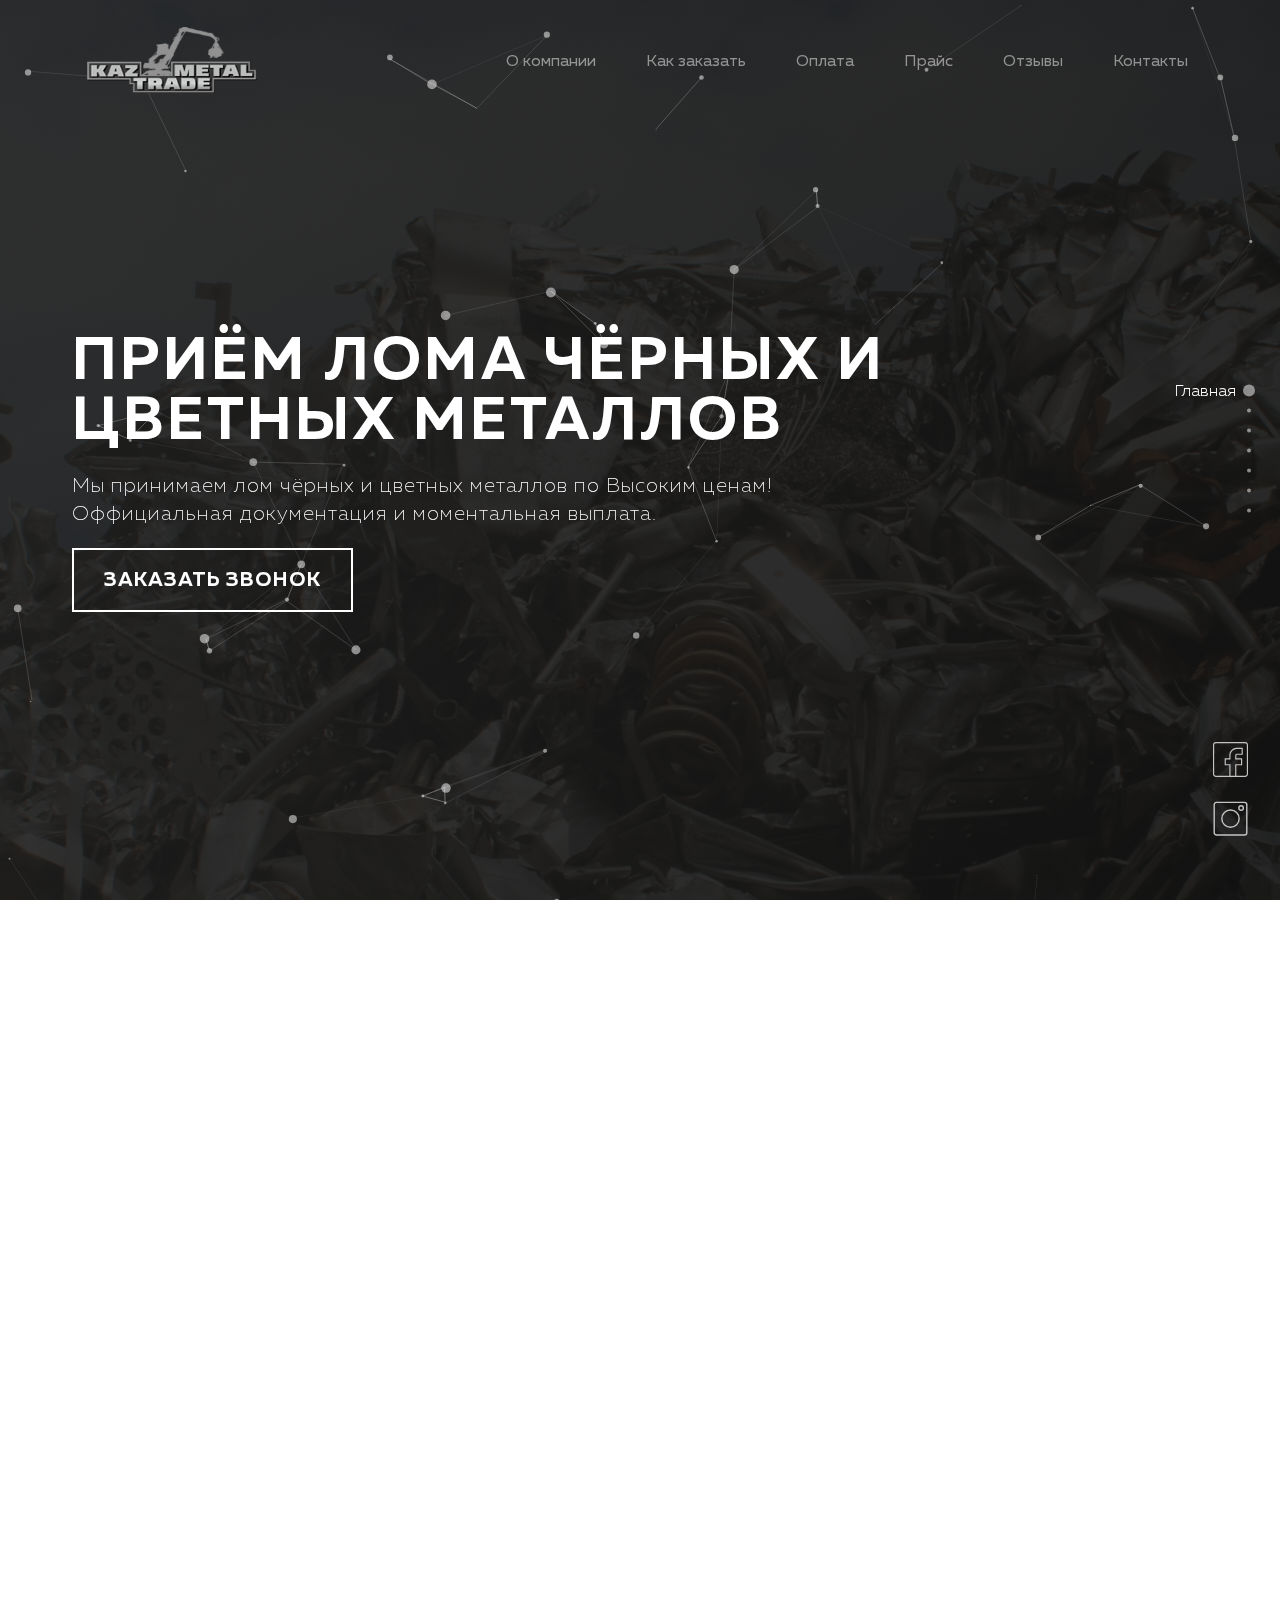
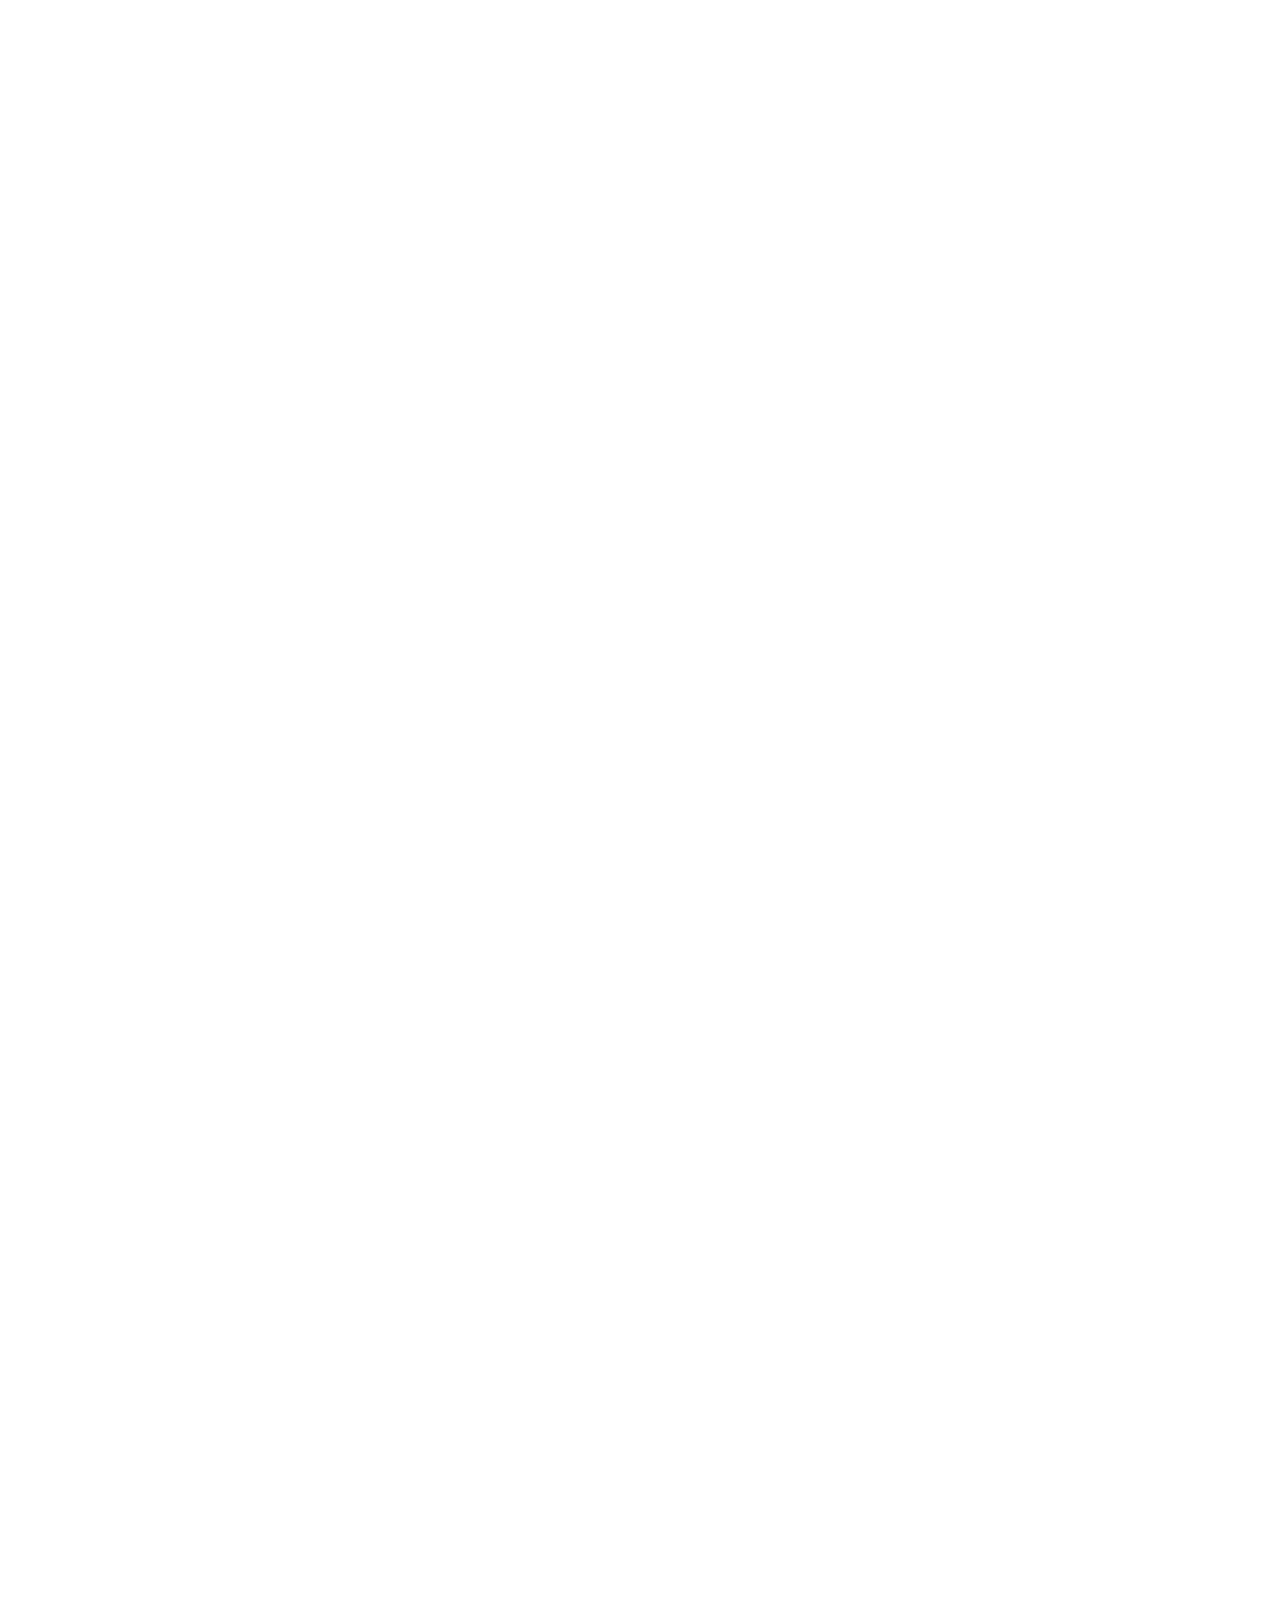
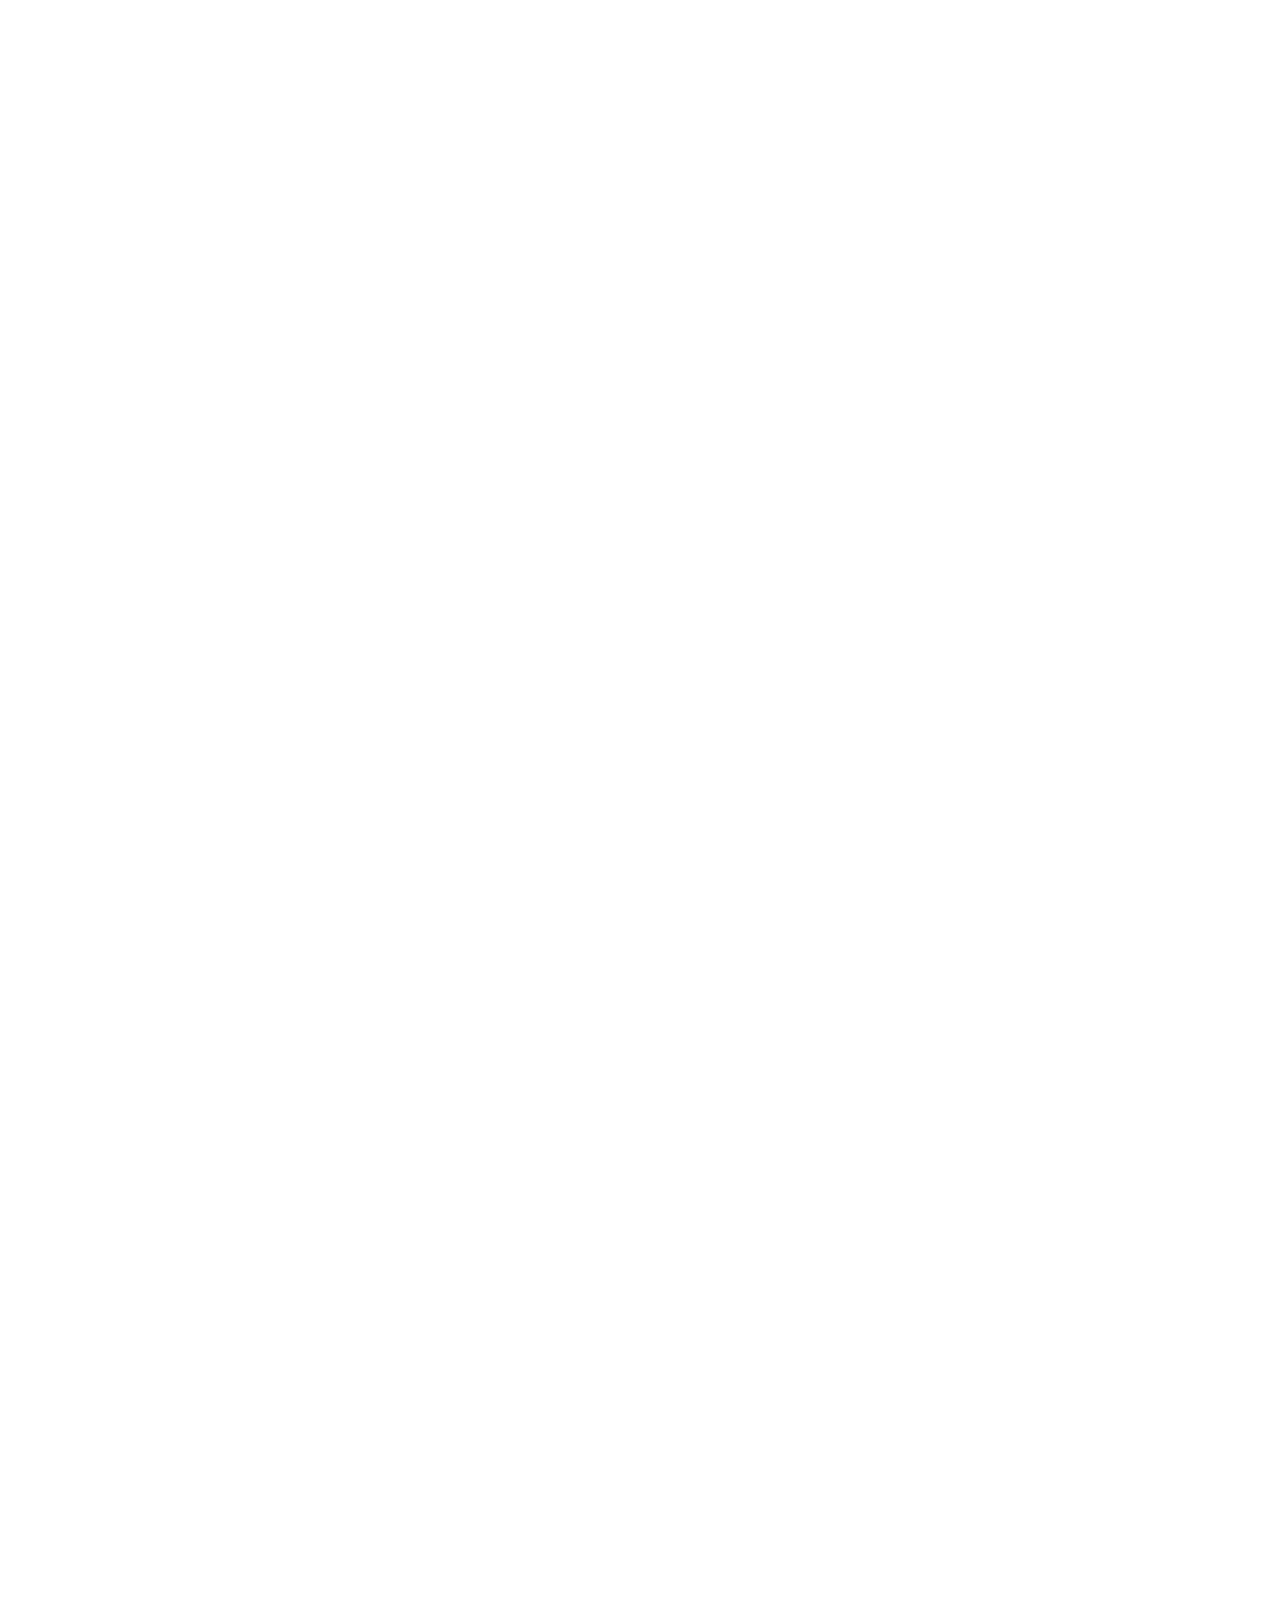
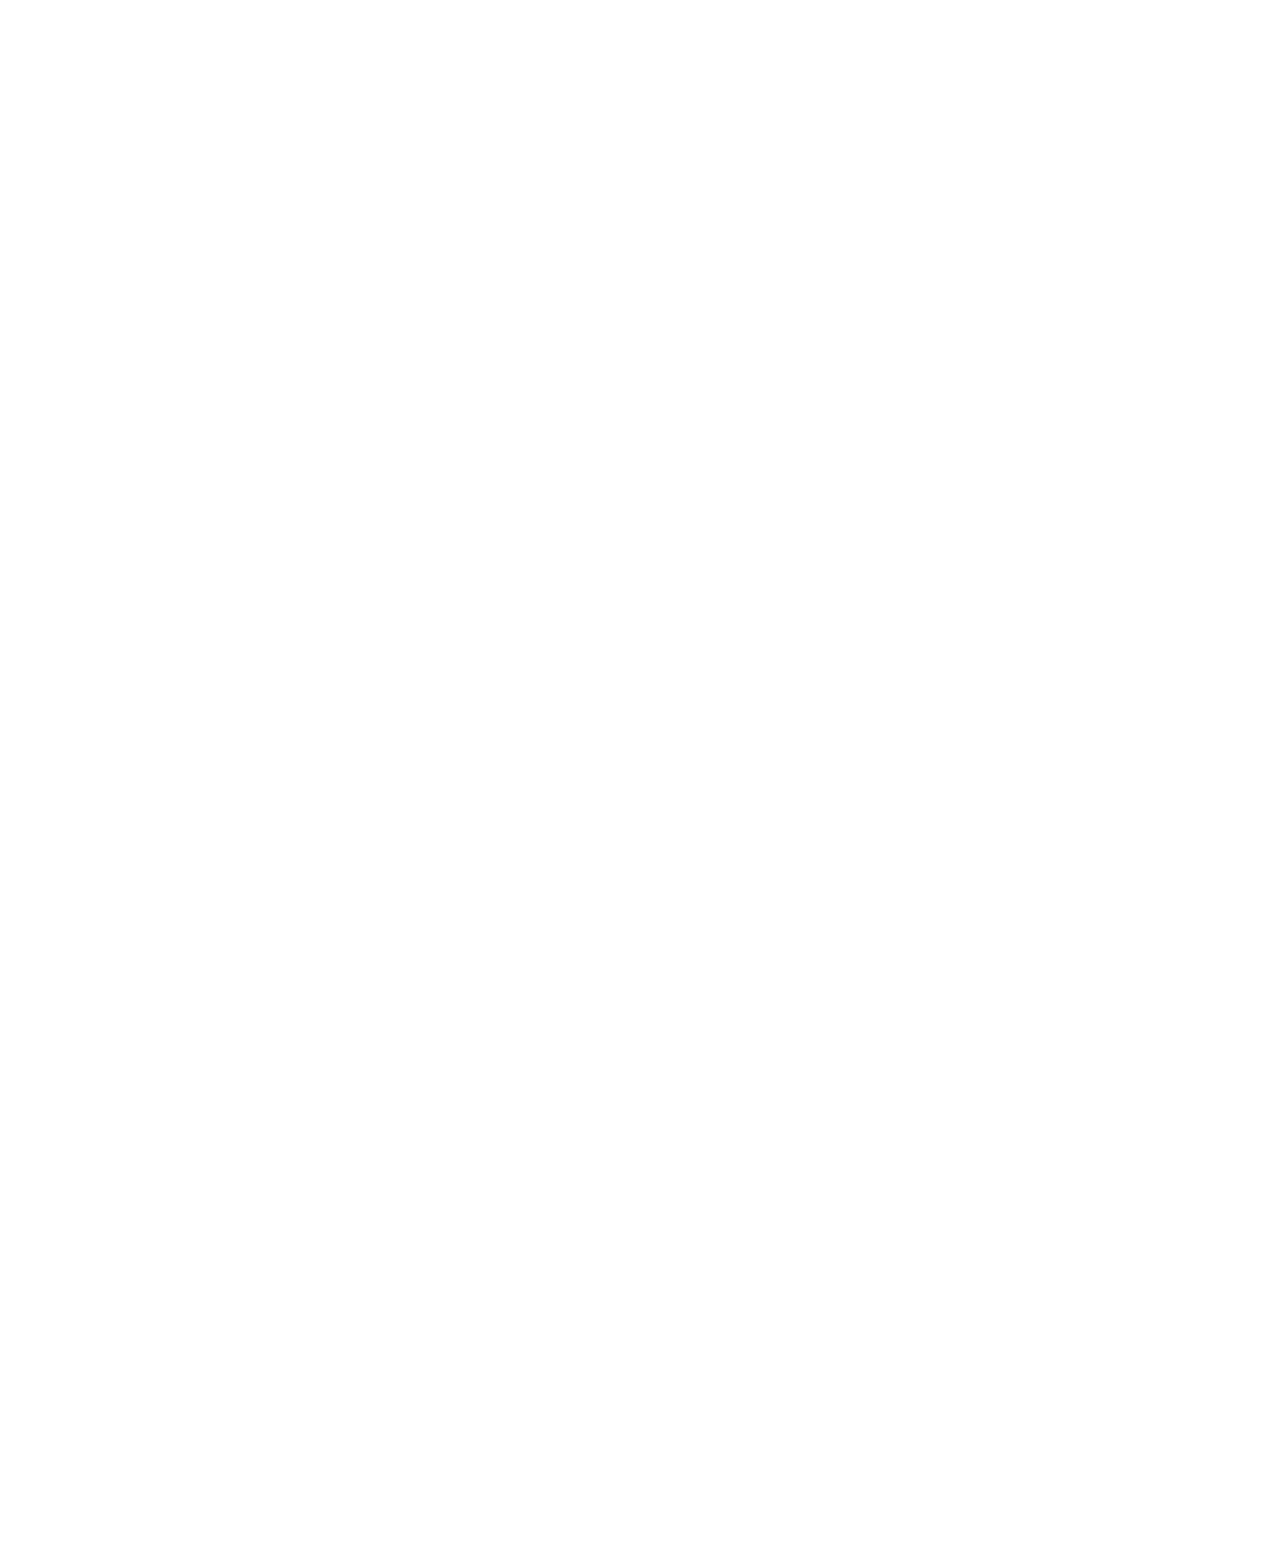
==== commit 051edea3: "add modal testimonials" ====
--- a/index.html
+++ b/index.html
@@ -341,7 +341,7 @@
                     <div class="testimonials__wrapper">
                         <div class="testimonials__row">
                             <h2 class="testimonials__title title">Отзывы</h2>
-                            <button class="testimonials__btn">Оставить отзыв</button>
+                            <button class="testimonials__btn" data-modal-btn="testimonials_modal">Оставить отзыв</button>
                         </div>
                         <div class="testimonials__items">
                             <div class="testimonials__item">
@@ -485,6 +485,7 @@
         </div>
     </main>
 
+    <!-- Footer -->
     <footer class="footer">
         <div class="container">
             <div class="footer__social">
@@ -507,14 +508,29 @@
             <form action="#" class="modal__form">
                 <h2 class="modal__title">Нужна консультация?</h2>
                 <p class="modal__desc">Оставьте Ваши контакты и мы обязательно Вам перезвоним!</p>
-                <input type="text" class="modal__input" placeholder="Имя*">
-                <input type="tel" class="modal__input" placeholder="Номер телефона*">
-                <input type="text" class="modal__input" placeholder="Ваш город*">
+                <input type="text" class="modal__input" name="modal_name" placeholder="Имя*" required>
+                <input type="tel" class="modal__input" name="modal_phone" placeholder="Номер телефона*" required>
+                <input type="text" class="modal__input" name="modal_city" placeholder="Ваш город*" required>
                 <div class="modal__check">
-                    <input type="checkbox" class="modal__checkbox" id="checkbox" name="order_checkbox" onchange="document.getElementById('submit').disabled = !this.checked;" />
+                    <input type="checkbox" class="modal__checkbox" id="checkbox" name="modal_checkbox" onchange="document.getElementById('submit').disabled = !this.checked;" />
                     <label for="checkbox">Я согласен с </label><a href="./privacy-policy.pdf" target="_blank">политикой конфиденциальности</a>
                 </div>
-                <input type="submit" value="Оставить заявку" id="submit" class="modal__submit" disabled="disabled" >
+                <input type="submit" name="modal_submit" value="Оставить заявку" id="submit" class="modal__submit" disabled="disabled" >
+            </form>
+        </div>
+    </div>
+
+    <!-- Testimonials modal -->
+    <div class="modal" data-modal-window="testimonials_modal">
+        <div class="modal__content">
+            <div class="modal__close">
+                <img src="img/icons/close.svg" alt="Закрыть" class="modal__icon">
+            </div>
+            <form action="#" class="modal__form">
+                <h2 class="modal__title">Оставить отзыв</h2>
+                <input type="text" name="testimonials_name" class="modal__input" placeholder="Имя или название организации" required>
+                <textarea name="testimonials_textarea" id="" cols="30" rows="10" class="modal__textarea" required placeholder="Ваш отзыв"></textarea>
+                <input type="submit" name="testimonials_submit" value="Оставить заявку" id="submit" class="modal__submit">
             </form>
         </div>
     </div>
--- a/css/main.css
+++ b/css/main.css
@@ -196,7 +196,7 @@
 }
 
 .btn {
-  padding: 20px 73px;
+  padding: 20px 30px;
   border: 2px solid #ffffff;
   font-family: 'MullerBold';
   font-weight: 700;
@@ -3141,7 +3141,7 @@
   font-size: 15px;
 }
 
-.modal__input {
+.modal__input, .modal__textarea {
   margin-bottom: 10px;
   -webkit-box-sizing: border-box;
           box-sizing: border-box;
@@ -3156,6 +3156,8 @@
   line-height: 100%;
   letter-spacing: 0.05em;
   color: #ffffff;
+  outline: none;
+  resize: none;
 }
 
 .modal__submit {
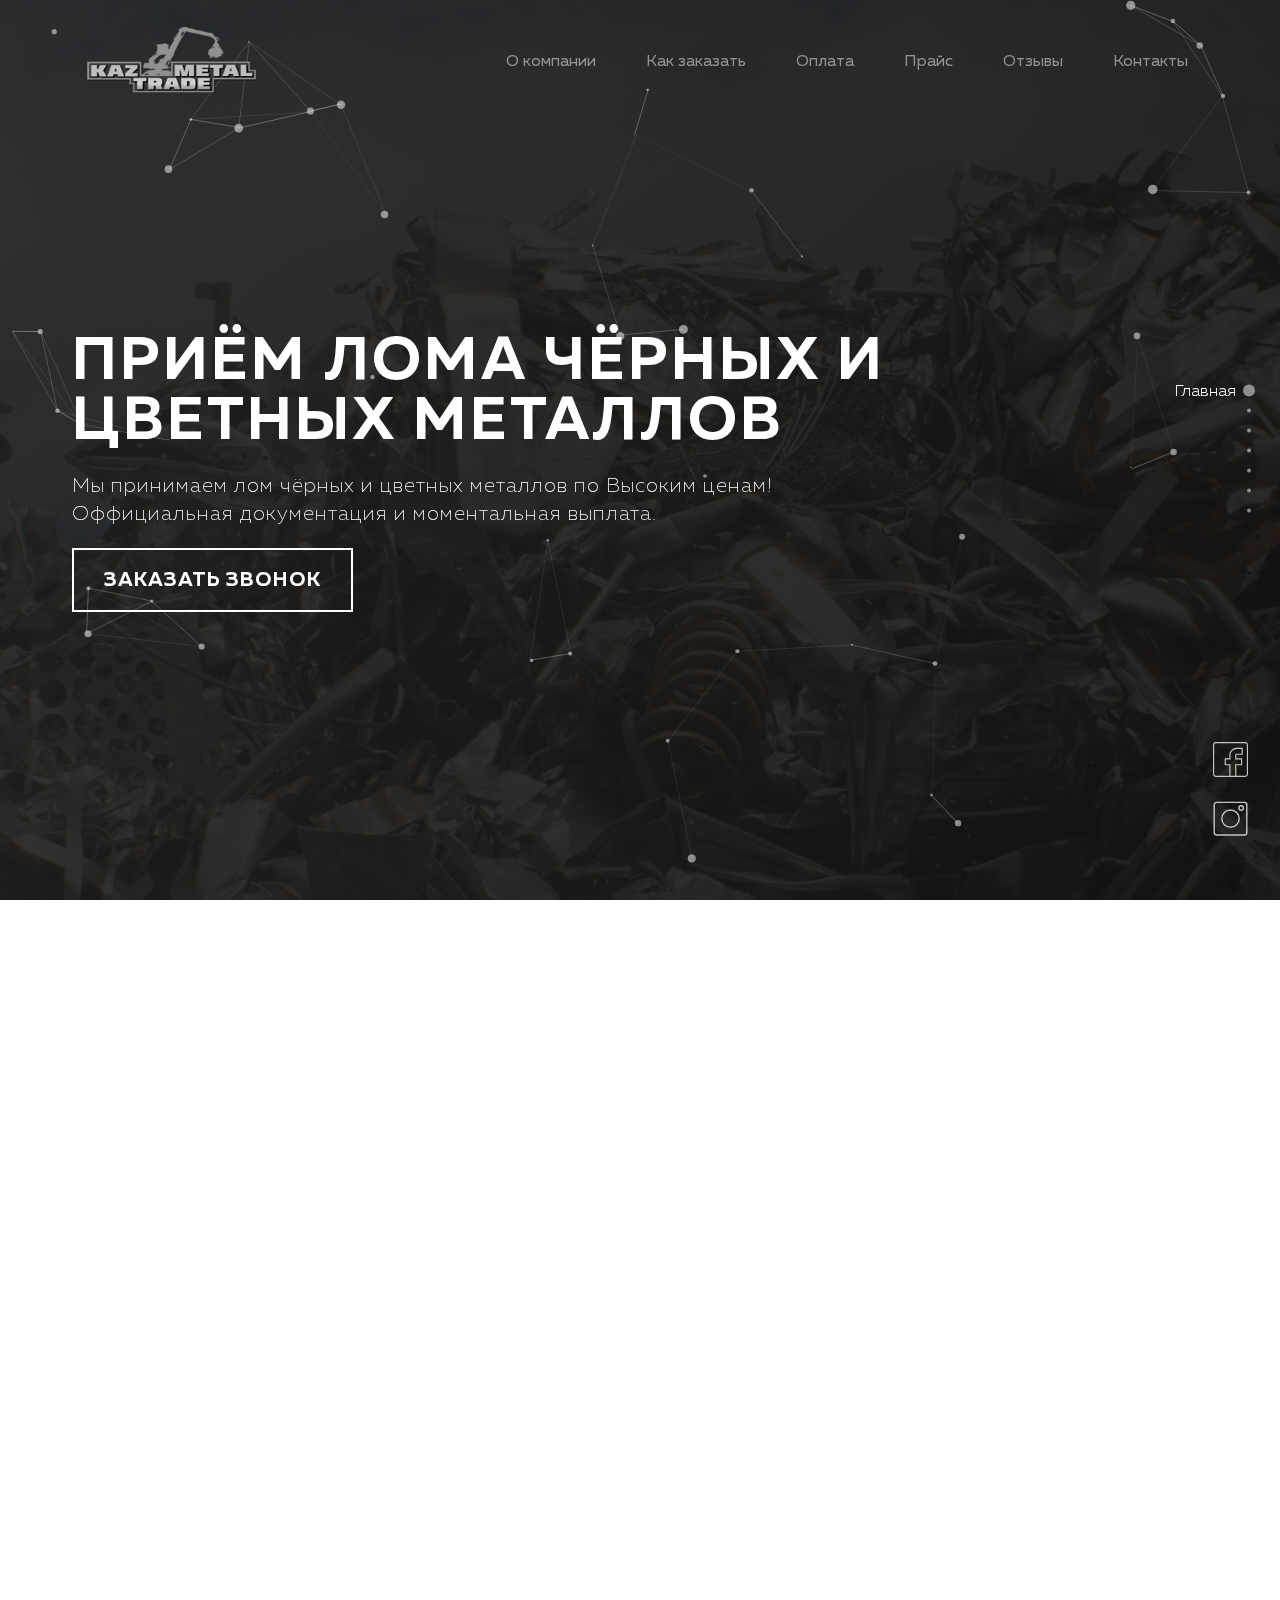
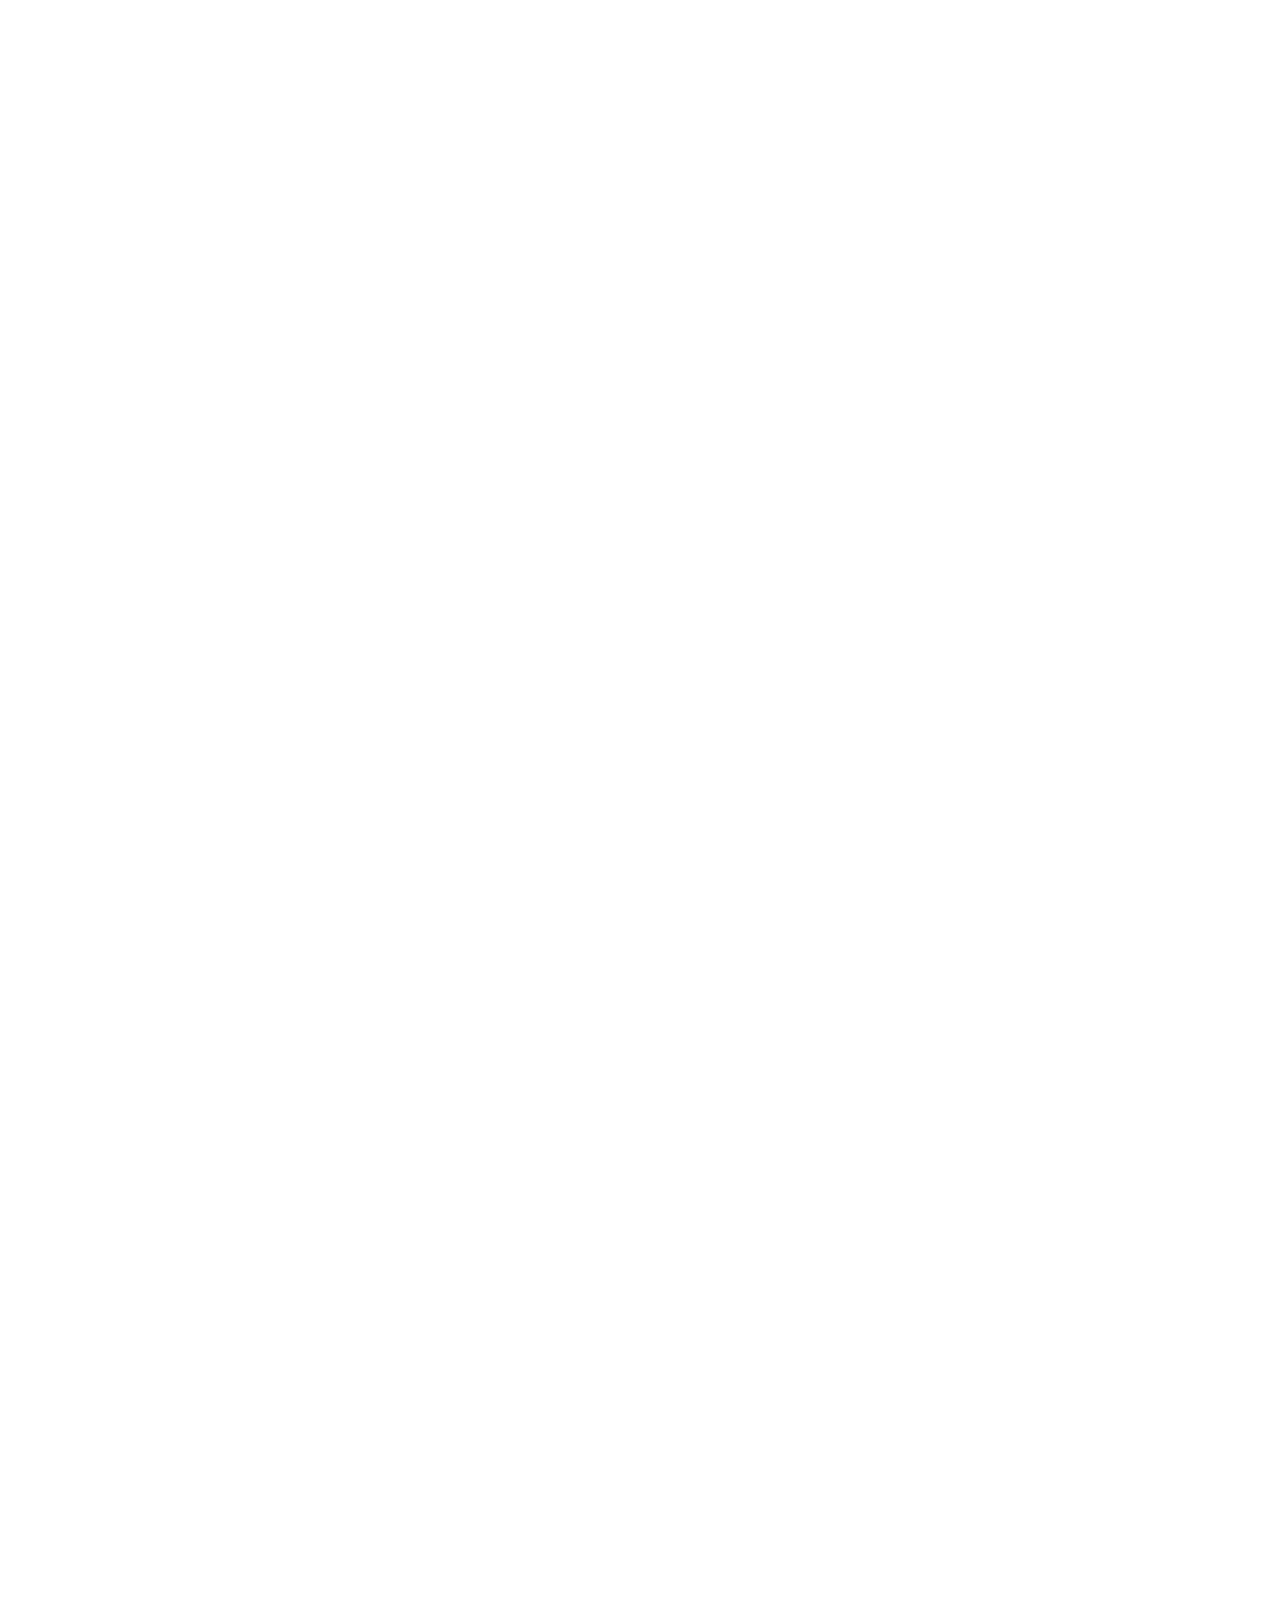
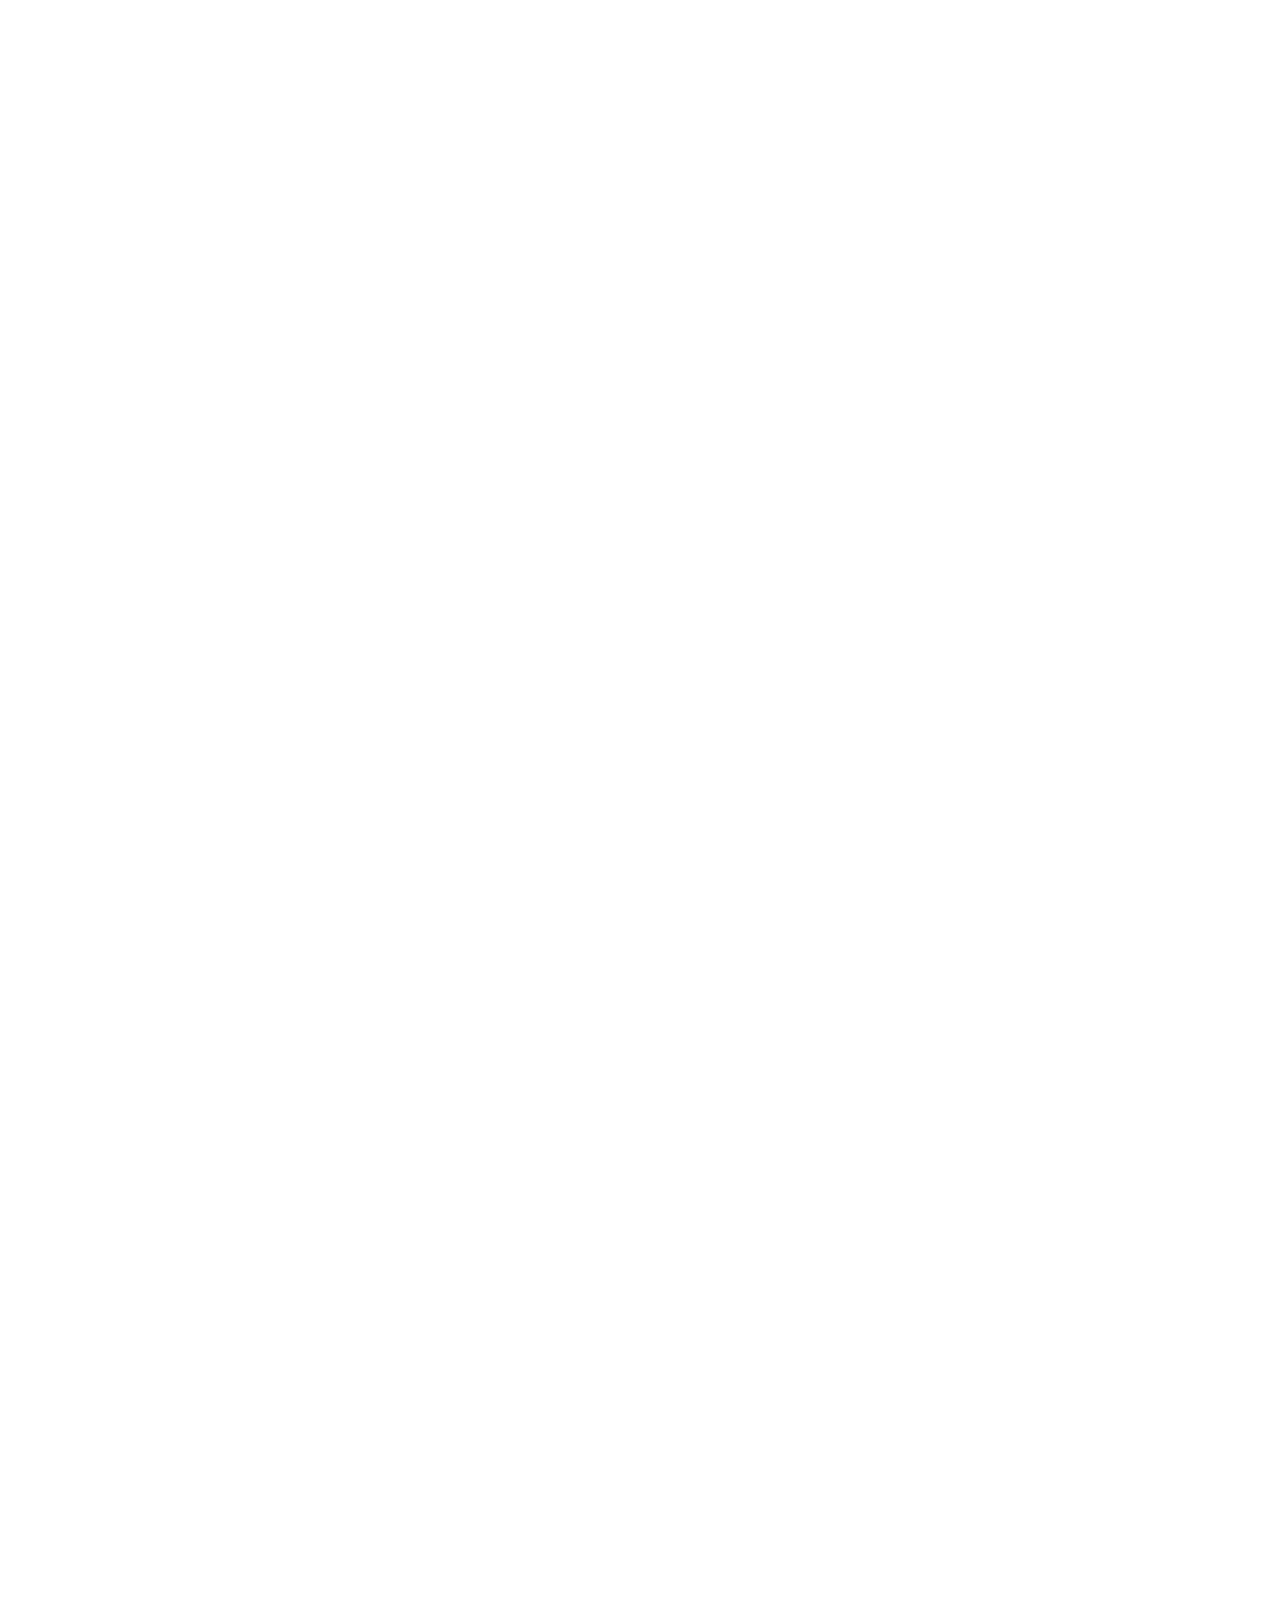
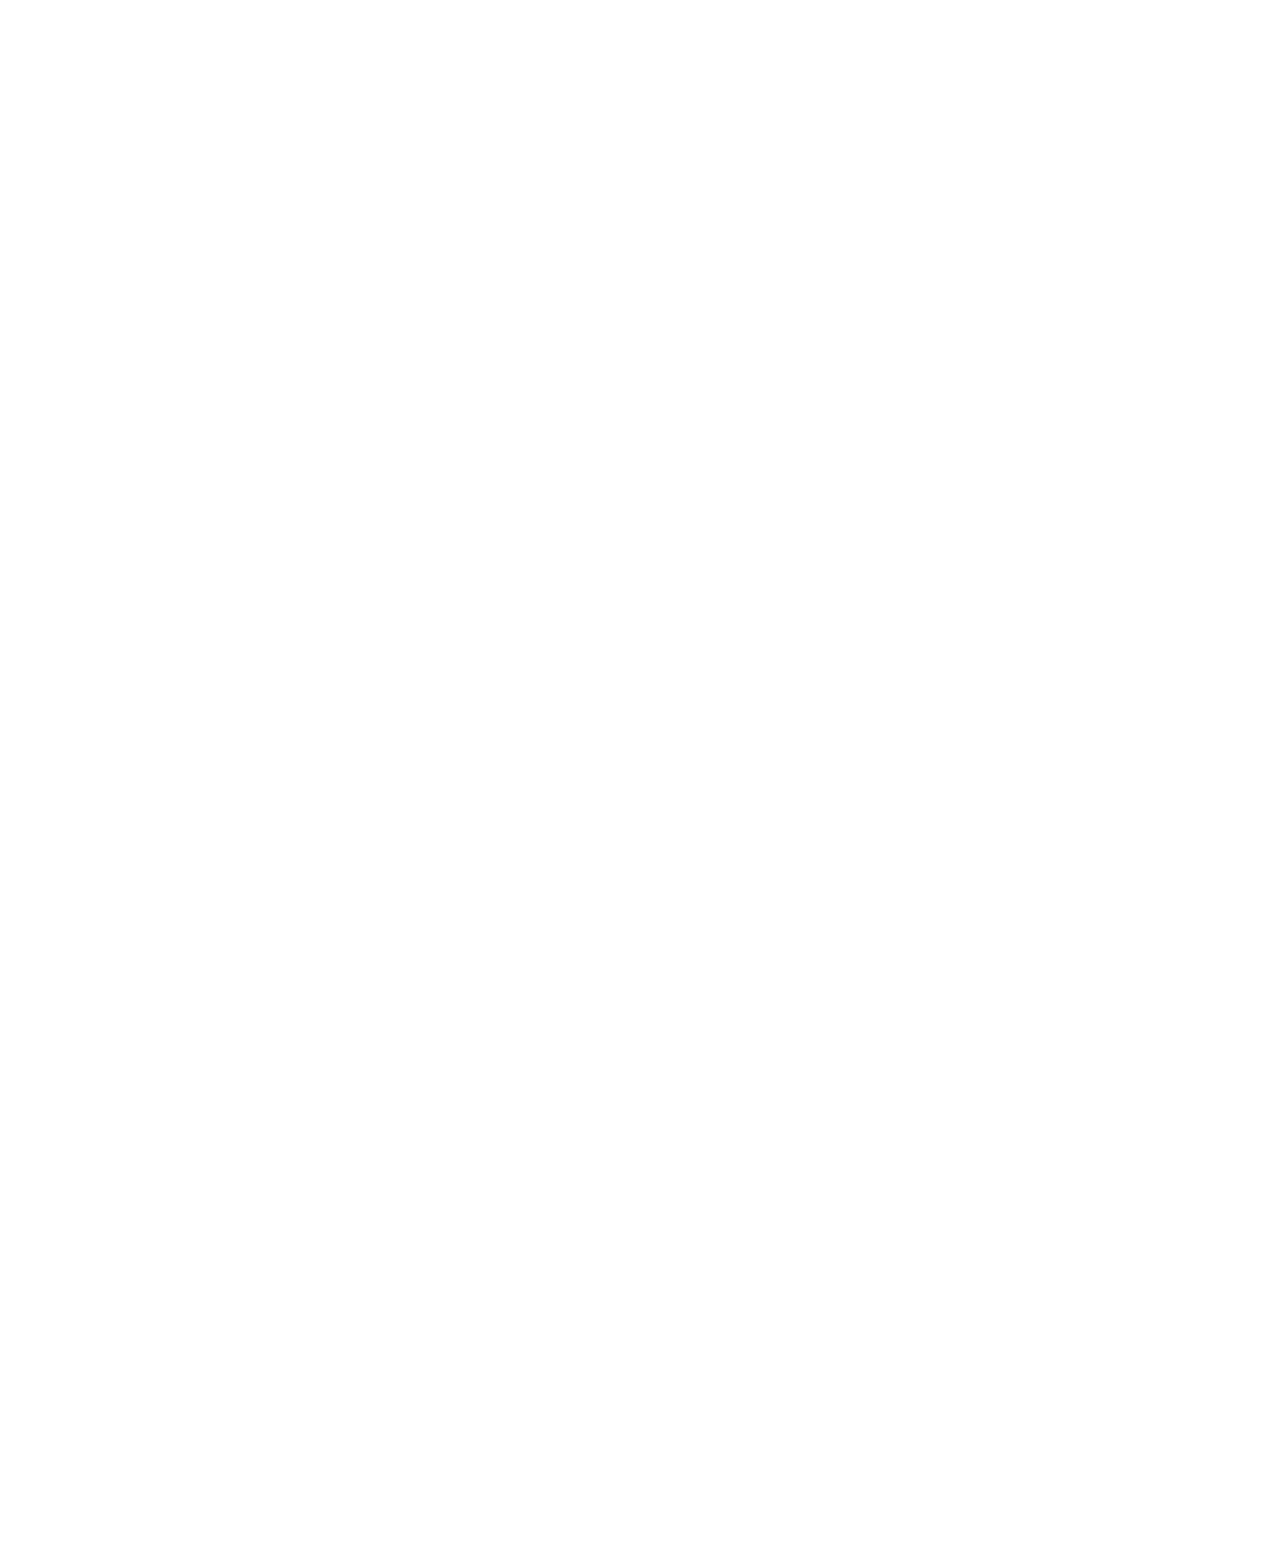
==== commit 2a5ec32b: "fix" ====
--- a/index.html
+++ b/index.html
@@ -11,7 +11,6 @@
         content="ТОО KazMetalTrade, занимается оптовой торговлей лома цветных и черных металлов. Мы производим покупку лома цветных и черных металлов по высоким ценам, как от населения (физических лиц), так и у юридических лиц.​">
     <meta name="Keywords" content="Металл, metal, металлообработка в Алматы, сдать металл, прием металлолома, прием лома, KazMetalTrade, KazMetal, kazmetal, kazmetaltrade.kz, kazmetaltrade">
     <link rel="stylesheet" href="css/main.css">
-    <link rel="stylesheet" href="libs/fullpage/fullpage.min.css">
 </head>
 <body>
     <!-- Header -->
@@ -63,7 +62,7 @@
                 <div class="hero__cover">
                     <div class="container">
                         <div class="hero__wrapper">
-                            <div class="hero__text">
+                            <div class="hero__text" data-aos="zoom-in">
                                 <h1 class="hero__title title">Приём лома чёрных и цветных металлов</h1>
                                 <p class="hero__desc">Мы принимаем лом чёрных и цветных металлов по Высоким ценам! <br>
                                     Оффициальная документация и моментальная выплата.
@@ -80,7 +79,7 @@
                     <div class="about__wrapper">
                         <div class="about__text">
                             <span class="about__toptitle">Кратко</span>
-                            <h2 class="about__title title">О компании</h2>
+                            <h2 class="about__title title" data-aos="fade-right">О компании</h2>
                             <p class="about__subtitle">Наша компания ТОО "KazMetalTrade", 
                                 занимается оптовой торговлей лома цветных и чёрных металлов. 
                                 Мы производим покупку лома цветных и черных металлов по высоким ценам, 
@@ -489,10 +488,10 @@
     <footer class="footer">
         <div class="container">
             <div class="footer__social">
-                <a href="https://www.facebook.com/too.kazmetaltrade.7" class="footer__link">
+                <a href="https://www.facebook.com/too.kazmetaltrade.7" class="footer__link" target="_blank">
                     <img src="img/icons/fb.svg" alt="Facebook" class="footer__icon">
                 </a>
-                <a href="https://www.instagram.com/kazmetaltrade/" class="footer__link">
+                <a href="https://www.instagram.com/kazmetaltrade/" class="footer__link" target="_blank">
                     <img src="img/icons/insta.svg" alt="Instagram" class="footer__icon">
                 </a>
             </div>
@@ -539,8 +538,6 @@
     <script src="js/main.js"></script>
     <!-- FullPages slider -->
     <script src="libs/fullpage/fullpage.min.js"></script>
-    <!-- AOS animation -->
-    <script src="libs/aos/aos.js"></script>
     <!-- Particles JS -->
     <script src="libs/particles/particles.min.js"></script>
     <script src="libs/particles/app.js"></script>
--- a/css/main.css
+++ b/css/main.css
@@ -518,1205 +518,6 @@
   white-space: nowrap;
   border: 0;
 }
-[data-aos][data-aos][data-aos-duration="50"], body[data-aos-duration="50"] [data-aos] {
-  -webkit-transition-duration: 50ms;
-          transition-duration: 50ms;
-}
-
-[data-aos][data-aos][data-aos-delay="50"], body[data-aos-delay="50"] [data-aos] {
-  -webkit-transition-delay: 0;
-          transition-delay: 0;
-}
-
-[data-aos][data-aos][data-aos-delay="50"].aos-animate, body[data-aos-delay="50"] [data-aos].aos-animate {
-  -webkit-transition-delay: 50ms;
-          transition-delay: 50ms;
-}
-
-[data-aos][data-aos][data-aos-duration="100"], body[data-aos-duration="100"] [data-aos] {
-  -webkit-transition-duration: .1s;
-          transition-duration: .1s;
-}
-
-[data-aos][data-aos][data-aos-delay="100"], body[data-aos-delay="100"] [data-aos] {
-  -webkit-transition-delay: 0;
-          transition-delay: 0;
-}
-
-[data-aos][data-aos][data-aos-delay="100"].aos-animate, body[data-aos-delay="100"] [data-aos].aos-animate {
-  -webkit-transition-delay: .1s;
-          transition-delay: .1s;
-}
-
-[data-aos][data-aos][data-aos-duration="150"], body[data-aos-duration="150"] [data-aos] {
-  -webkit-transition-duration: .15s;
-          transition-duration: .15s;
-}
-
-[data-aos][data-aos][data-aos-delay="150"], body[data-aos-delay="150"] [data-aos] {
-  -webkit-transition-delay: 0;
-          transition-delay: 0;
-}
-
-[data-aos][data-aos][data-aos-delay="150"].aos-animate, body[data-aos-delay="150"] [data-aos].aos-animate {
-  -webkit-transition-delay: .15s;
-          transition-delay: .15s;
-}
-
-[data-aos][data-aos][data-aos-duration="200"], body[data-aos-duration="200"] [data-aos] {
-  -webkit-transition-duration: .2s;
-          transition-duration: .2s;
-}
-
-[data-aos][data-aos][data-aos-delay="200"], body[data-aos-delay="200"] [data-aos] {
-  -webkit-transition-delay: 0;
-          transition-delay: 0;
-}
-
-[data-aos][data-aos][data-aos-delay="200"].aos-animate, body[data-aos-delay="200"] [data-aos].aos-animate {
-  -webkit-transition-delay: .2s;
-          transition-delay: .2s;
-}
-
-[data-aos][data-aos][data-aos-duration="250"], body[data-aos-duration="250"] [data-aos] {
-  -webkit-transition-duration: .25s;
-          transition-duration: .25s;
-}
-
-[data-aos][data-aos][data-aos-delay="250"], body[data-aos-delay="250"] [data-aos] {
-  -webkit-transition-delay: 0;
-          transition-delay: 0;
-}
-
-[data-aos][data-aos][data-aos-delay="250"].aos-animate, body[data-aos-delay="250"] [data-aos].aos-animate {
-  -webkit-transition-delay: .25s;
-          transition-delay: .25s;
-}
-
-[data-aos][data-aos][data-aos-duration="300"], body[data-aos-duration="300"] [data-aos] {
-  -webkit-transition-duration: .3s;
-          transition-duration: .3s;
-}
-
-[data-aos][data-aos][data-aos-delay="300"], body[data-aos-delay="300"] [data-aos] {
-  -webkit-transition-delay: 0;
-          transition-delay: 0;
-}
-
-[data-aos][data-aos][data-aos-delay="300"].aos-animate, body[data-aos-delay="300"] [data-aos].aos-animate {
-  -webkit-transition-delay: .3s;
-          transition-delay: .3s;
-}
-
-[data-aos][data-aos][data-aos-duration="350"], body[data-aos-duration="350"] [data-aos] {
-  -webkit-transition-duration: .35s;
-          transition-duration: .35s;
-}
-
-[data-aos][data-aos][data-aos-delay="350"], body[data-aos-delay="350"] [data-aos] {
-  -webkit-transition-delay: 0;
-          transition-delay: 0;
-}
-
-[data-aos][data-aos][data-aos-delay="350"].aos-animate, body[data-aos-delay="350"] [data-aos].aos-animate {
-  -webkit-transition-delay: .35s;
-          transition-delay: .35s;
-}
-
-[data-aos][data-aos][data-aos-duration="400"], body[data-aos-duration="400"] [data-aos] {
-  -webkit-transition-duration: .4s;
-          transition-duration: .4s;
-}
-
-[data-aos][data-aos][data-aos-delay="400"], body[data-aos-delay="400"] [data-aos] {
-  -webkit-transition-delay: 0;
-          transition-delay: 0;
-}
-
-[data-aos][data-aos][data-aos-delay="400"].aos-animate, body[data-aos-delay="400"] [data-aos].aos-animate {
-  -webkit-transition-delay: .4s;
-          transition-delay: .4s;
-}
-
-[data-aos][data-aos][data-aos-duration="450"], body[data-aos-duration="450"] [data-aos] {
-  -webkit-transition-duration: .45s;
-          transition-duration: .45s;
-}
-
-[data-aos][data-aos][data-aos-delay="450"], body[data-aos-delay="450"] [data-aos] {
-  -webkit-transition-delay: 0;
-          transition-delay: 0;
-}
-
-[data-aos][data-aos][data-aos-delay="450"].aos-animate, body[data-aos-delay="450"] [data-aos].aos-animate {
-  -webkit-transition-delay: .45s;
-          transition-delay: .45s;
-}
-
-[data-aos][data-aos][data-aos-duration="500"], body[data-aos-duration="500"] [data-aos] {
-  -webkit-transition-duration: .5s;
-          transition-duration: .5s;
-}
-
-[data-aos][data-aos][data-aos-delay="500"], body[data-aos-delay="500"] [data-aos] {
-  -webkit-transition-delay: 0;
-          transition-delay: 0;
-}
-
-[data-aos][data-aos][data-aos-delay="500"].aos-animate, body[data-aos-delay="500"] [data-aos].aos-animate {
-  -webkit-transition-delay: .5s;
-          transition-delay: .5s;
-}
-
-[data-aos][data-aos][data-aos-duration="550"], body[data-aos-duration="550"] [data-aos] {
-  -webkit-transition-duration: .55s;
-          transition-duration: .55s;
-}
-
-[data-aos][data-aos][data-aos-delay="550"], body[data-aos-delay="550"] [data-aos] {
-  -webkit-transition-delay: 0;
-          transition-delay: 0;
-}
-
-[data-aos][data-aos][data-aos-delay="550"].aos-animate, body[data-aos-delay="550"] [data-aos].aos-animate {
-  -webkit-transition-delay: .55s;
-          transition-delay: .55s;
-}
-
-[data-aos][data-aos][data-aos-duration="600"], body[data-aos-duration="600"] [data-aos] {
-  -webkit-transition-duration: .6s;
-          transition-duration: .6s;
-}
-
-[data-aos][data-aos][data-aos-delay="600"], body[data-aos-delay="600"] [data-aos] {
-  -webkit-transition-delay: 0;
-          transition-delay: 0;
-}
-
-[data-aos][data-aos][data-aos-delay="600"].aos-animate, body[data-aos-delay="600"] [data-aos].aos-animate {
-  -webkit-transition-delay: .6s;
-          transition-delay: .6s;
-}
-
-[data-aos][data-aos][data-aos-duration="650"], body[data-aos-duration="650"] [data-aos] {
-  -webkit-transition-duration: .65s;
-          transition-duration: .65s;
-}
-
-[data-aos][data-aos][data-aos-delay="650"], body[data-aos-delay="650"] [data-aos] {
-  -webkit-transition-delay: 0;
-          transition-delay: 0;
-}
-
-[data-aos][data-aos][data-aos-delay="650"].aos-animate, body[data-aos-delay="650"] [data-aos].aos-animate {
-  -webkit-transition-delay: .65s;
-          transition-delay: .65s;
-}
-
-[data-aos][data-aos][data-aos-duration="700"], body[data-aos-duration="700"] [data-aos] {
-  -webkit-transition-duration: .7s;
-          transition-duration: .7s;
-}
-
-[data-aos][data-aos][data-aos-delay="700"], body[data-aos-delay="700"] [data-aos] {
-  -webkit-transition-delay: 0;
-          transition-delay: 0;
-}
-
-[data-aos][data-aos][data-aos-delay="700"].aos-animate, body[data-aos-delay="700"] [data-aos].aos-animate {
-  -webkit-transition-delay: .7s;
-          transition-delay: .7s;
-}
-
-[data-aos][data-aos][data-aos-duration="750"], body[data-aos-duration="750"] [data-aos] {
-  -webkit-transition-duration: .75s;
-          transition-duration: .75s;
-}
-
-[data-aos][data-aos][data-aos-delay="750"], body[data-aos-delay="750"] [data-aos] {
-  -webkit-transition-delay: 0;
-          transition-delay: 0;
-}
-
-[data-aos][data-aos][data-aos-delay="750"].aos-animate, body[data-aos-delay="750"] [data-aos].aos-animate {
-  -webkit-transition-delay: .75s;
-          transition-delay: .75s;
-}
-
-[data-aos][data-aos][data-aos-duration="800"], body[data-aos-duration="800"] [data-aos] {
-  -webkit-transition-duration: .8s;
-          transition-duration: .8s;
-}
-
-[data-aos][data-aos][data-aos-delay="800"], body[data-aos-delay="800"] [data-aos] {
-  -webkit-transition-delay: 0;
-          transition-delay: 0;
-}
-
-[data-aos][data-aos][data-aos-delay="800"].aos-animate, body[data-aos-delay="800"] [data-aos].aos-animate {
-  -webkit-transition-delay: .8s;
-          transition-delay: .8s;
-}
-
-[data-aos][data-aos][data-aos-duration="850"], body[data-aos-duration="850"] [data-aos] {
-  -webkit-transition-duration: .85s;
-          transition-duration: .85s;
-}
-
-[data-aos][data-aos][data-aos-delay="850"], body[data-aos-delay="850"] [data-aos] {
-  -webkit-transition-delay: 0;
-          transition-delay: 0;
-}
-
-[data-aos][data-aos][data-aos-delay="850"].aos-animate, body[data-aos-delay="850"] [data-aos].aos-animate {
-  -webkit-transition-delay: .85s;
-          transition-delay: .85s;
-}
-
-[data-aos][data-aos][data-aos-duration="900"], body[data-aos-duration="900"] [data-aos] {
-  -webkit-transition-duration: .9s;
-          transition-duration: .9s;
-}
-
-[data-aos][data-aos][data-aos-delay="900"], body[data-aos-delay="900"] [data-aos] {
-  -webkit-transition-delay: 0;
-          transition-delay: 0;
-}
-
-[data-aos][data-aos][data-aos-delay="900"].aos-animate, body[data-aos-delay="900"] [data-aos].aos-animate {
-  -webkit-transition-delay: .9s;
-          transition-delay: .9s;
-}
-
-[data-aos][data-aos][data-aos-duration="950"], body[data-aos-duration="950"] [data-aos] {
-  -webkit-transition-duration: .95s;
-          transition-duration: .95s;
-}
-
-[data-aos][data-aos][data-aos-delay="950"], body[data-aos-delay="950"] [data-aos] {
-  -webkit-transition-delay: 0;
-          transition-delay: 0;
-}
-
-[data-aos][data-aos][data-aos-delay="950"].aos-animate, body[data-aos-delay="950"] [data-aos].aos-animate {
-  -webkit-transition-delay: .95s;
-          transition-delay: .95s;
-}
-
-[data-aos][data-aos][data-aos-duration="1000"], body[data-aos-duration="1000"] [data-aos] {
-  -webkit-transition-duration: 1s;
-          transition-duration: 1s;
-}
-
-[data-aos][data-aos][data-aos-delay="1000"], body[data-aos-delay="1000"] [data-aos] {
-  -webkit-transition-delay: 0;
-          transition-delay: 0;
-}
-
-[data-aos][data-aos][data-aos-delay="1000"].aos-animate, body[data-aos-delay="1000"] [data-aos].aos-animate {
-  -webkit-transition-delay: 1s;
-          transition-delay: 1s;
-}
-
-[data-aos][data-aos][data-aos-duration="1050"], body[data-aos-duration="1050"] [data-aos] {
-  -webkit-transition-duration: 1.05s;
-          transition-duration: 1.05s;
-}
-
-[data-aos][data-aos][data-aos-delay="1050"], body[data-aos-delay="1050"] [data-aos] {
-  -webkit-transition-delay: 0;
-          transition-delay: 0;
-}
-
-[data-aos][data-aos][data-aos-delay="1050"].aos-animate, body[data-aos-delay="1050"] [data-aos].aos-animate {
-  -webkit-transition-delay: 1.05s;
-          transition-delay: 1.05s;
-}
-
-[data-aos][data-aos][data-aos-duration="1100"], body[data-aos-duration="1100"] [data-aos] {
-  -webkit-transition-duration: 1.1s;
-          transition-duration: 1.1s;
-}
-
-[data-aos][data-aos][data-aos-delay="1100"], body[data-aos-delay="1100"] [data-aos] {
-  -webkit-transition-delay: 0;
-          transition-delay: 0;
-}
-
-[data-aos][data-aos][data-aos-delay="1100"].aos-animate, body[data-aos-delay="1100"] [data-aos].aos-animate {
-  -webkit-transition-delay: 1.1s;
-          transition-delay: 1.1s;
-}
-
-[data-aos][data-aos][data-aos-duration="1150"], body[data-aos-duration="1150"] [data-aos] {
-  -webkit-transition-duration: 1.15s;
-          transition-duration: 1.15s;
-}
-
-[data-aos][data-aos][data-aos-delay="1150"], body[data-aos-delay="1150"] [data-aos] {
-  -webkit-transition-delay: 0;
-          transition-delay: 0;
-}
-
-[data-aos][data-aos][data-aos-delay="1150"].aos-animate, body[data-aos-delay="1150"] [data-aos].aos-animate {
-  -webkit-transition-delay: 1.15s;
-          transition-delay: 1.15s;
-}
-
-[data-aos][data-aos][data-aos-duration="1200"], body[data-aos-duration="1200"] [data-aos] {
-  -webkit-transition-duration: 1.2s;
-          transition-duration: 1.2s;
-}
-
-[data-aos][data-aos][data-aos-delay="1200"], body[data-aos-delay="1200"] [data-aos] {
-  -webkit-transition-delay: 0;
-          transition-delay: 0;
-}
-
-[data-aos][data-aos][data-aos-delay="1200"].aos-animate, body[data-aos-delay="1200"] [data-aos].aos-animate {
-  -webkit-transition-delay: 1.2s;
-          transition-delay: 1.2s;
-}
-
-[data-aos][data-aos][data-aos-duration="1250"], body[data-aos-duration="1250"] [data-aos] {
-  -webkit-transition-duration: 1.25s;
-          transition-duration: 1.25s;
-}
-
-[data-aos][data-aos][data-aos-delay="1250"], body[data-aos-delay="1250"] [data-aos] {
-  -webkit-transition-delay: 0;
-          transition-delay: 0;
-}
-
-[data-aos][data-aos][data-aos-delay="1250"].aos-animate, body[data-aos-delay="1250"] [data-aos].aos-animate {
-  -webkit-transition-delay: 1.25s;
-          transition-delay: 1.25s;
-}
-
-[data-aos][data-aos][data-aos-duration="1300"], body[data-aos-duration="1300"] [data-aos] {
-  -webkit-transition-duration: 1.3s;
-          transition-duration: 1.3s;
-}
-
-[data-aos][data-aos][data-aos-delay="1300"], body[data-aos-delay="1300"] [data-aos] {
-  -webkit-transition-delay: 0;
-          transition-delay: 0;
-}
-
-[data-aos][data-aos][data-aos-delay="1300"].aos-animate, body[data-aos-delay="1300"] [data-aos].aos-animate {
-  -webkit-transition-delay: 1.3s;
-          transition-delay: 1.3s;
-}
-
-[data-aos][data-aos][data-aos-duration="1350"], body[data-aos-duration="1350"] [data-aos] {
-  -webkit-transition-duration: 1.35s;
-          transition-duration: 1.35s;
-}
-
-[data-aos][data-aos][data-aos-delay="1350"], body[data-aos-delay="1350"] [data-aos] {
-  -webkit-transition-delay: 0;
-          transition-delay: 0;
-}
-
-[data-aos][data-aos][data-aos-delay="1350"].aos-animate, body[data-aos-delay="1350"] [data-aos].aos-animate {
-  -webkit-transition-delay: 1.35s;
-          transition-delay: 1.35s;
-}
-
-[data-aos][data-aos][data-aos-duration="1400"], body[data-aos-duration="1400"] [data-aos] {
-  -webkit-transition-duration: 1.4s;
-          transition-duration: 1.4s;
-}
-
-[data-aos][data-aos][data-aos-delay="1400"], body[data-aos-delay="1400"] [data-aos] {
-  -webkit-transition-delay: 0;
-          transition-delay: 0;
-}
-
-[data-aos][data-aos][data-aos-delay="1400"].aos-animate, body[data-aos-delay="1400"] [data-aos].aos-animate {
-  -webkit-transition-delay: 1.4s;
-          transition-delay: 1.4s;
-}
-
-[data-aos][data-aos][data-aos-duration="1450"], body[data-aos-duration="1450"] [data-aos] {
-  -webkit-transition-duration: 1.45s;
-          transition-duration: 1.45s;
-}
-
-[data-aos][data-aos][data-aos-delay="1450"], body[data-aos-delay="1450"] [data-aos] {
-  -webkit-transition-delay: 0;
-          transition-delay: 0;
-}
-
-[data-aos][data-aos][data-aos-delay="1450"].aos-animate, body[data-aos-delay="1450"] [data-aos].aos-animate {
-  -webkit-transition-delay: 1.45s;
-          transition-delay: 1.45s;
-}
-
-[data-aos][data-aos][data-aos-duration="1500"], body[data-aos-duration="1500"] [data-aos] {
-  -webkit-transition-duration: 1.5s;
-          transition-duration: 1.5s;
-}
-
-[data-aos][data-aos][data-aos-delay="1500"], body[data-aos-delay="1500"] [data-aos] {
-  -webkit-transition-delay: 0;
-          transition-delay: 0;
-}
-
-[data-aos][data-aos][data-aos-delay="1500"].aos-animate, body[data-aos-delay="1500"] [data-aos].aos-animate {
-  -webkit-transition-delay: 1.5s;
-          transition-delay: 1.5s;
-}
-
-[data-aos][data-aos][data-aos-duration="1550"], body[data-aos-duration="1550"] [data-aos] {
-  -webkit-transition-duration: 1.55s;
-          transition-duration: 1.55s;
-}
-
-[data-aos][data-aos][data-aos-delay="1550"], body[data-aos-delay="1550"] [data-aos] {
-  -webkit-transition-delay: 0;
-          transition-delay: 0;
-}
-
-[data-aos][data-aos][data-aos-delay="1550"].aos-animate, body[data-aos-delay="1550"] [data-aos].aos-animate {
-  -webkit-transition-delay: 1.55s;
-          transition-delay: 1.55s;
-}
-
-[data-aos][data-aos][data-aos-duration="1600"], body[data-aos-duration="1600"] [data-aos] {
-  -webkit-transition-duration: 1.6s;
-          transition-duration: 1.6s;
-}
-
-[data-aos][data-aos][data-aos-delay="1600"], body[data-aos-delay="1600"] [data-aos] {
-  -webkit-transition-delay: 0;
-          transition-delay: 0;
-}
-
-[data-aos][data-aos][data-aos-delay="1600"].aos-animate, body[data-aos-delay="1600"] [data-aos].aos-animate {
-  -webkit-transition-delay: 1.6s;
-          transition-delay: 1.6s;
-}
-
-[data-aos][data-aos][data-aos-duration="1650"], body[data-aos-duration="1650"] [data-aos] {
-  -webkit-transition-duration: 1.65s;
-          transition-duration: 1.65s;
-}
-
-[data-aos][data-aos][data-aos-delay="1650"], body[data-aos-delay="1650"] [data-aos] {
-  -webkit-transition-delay: 0;
-          transition-delay: 0;
-}
-
-[data-aos][data-aos][data-aos-delay="1650"].aos-animate, body[data-aos-delay="1650"] [data-aos].aos-animate {
-  -webkit-transition-delay: 1.65s;
-          transition-delay: 1.65s;
-}
-
-[data-aos][data-aos][data-aos-duration="1700"], body[data-aos-duration="1700"] [data-aos] {
-  -webkit-transition-duration: 1.7s;
-          transition-duration: 1.7s;
-}
-
-[data-aos][data-aos][data-aos-delay="1700"], body[data-aos-delay="1700"] [data-aos] {
-  -webkit-transition-delay: 0;
-          transition-delay: 0;
-}
-
-[data-aos][data-aos][data-aos-delay="1700"].aos-animate, body[data-aos-delay="1700"] [data-aos].aos-animate {
-  -webkit-transition-delay: 1.7s;
-          transition-delay: 1.7s;
-}
-
-[data-aos][data-aos][data-aos-duration="1750"], body[data-aos-duration="1750"] [data-aos] {
-  -webkit-transition-duration: 1.75s;
-          transition-duration: 1.75s;
-}
-
-[data-aos][data-aos][data-aos-delay="1750"], body[data-aos-delay="1750"] [data-aos] {
-  -webkit-transition-delay: 0;
-          transition-delay: 0;
-}
-
-[data-aos][data-aos][data-aos-delay="1750"].aos-animate, body[data-aos-delay="1750"] [data-aos].aos-animate {
-  -webkit-transition-delay: 1.75s;
-          transition-delay: 1.75s;
-}
-
-[data-aos][data-aos][data-aos-duration="1800"], body[data-aos-duration="1800"] [data-aos] {
-  -webkit-transition-duration: 1.8s;
-          transition-duration: 1.8s;
-}
-
-[data-aos][data-aos][data-aos-delay="1800"], body[data-aos-delay="1800"] [data-aos] {
-  -webkit-transition-delay: 0;
-          transition-delay: 0;
-}
-
-[data-aos][data-aos][data-aos-delay="1800"].aos-animate, body[data-aos-delay="1800"] [data-aos].aos-animate {
-  -webkit-transition-delay: 1.8s;
-          transition-delay: 1.8s;
-}
-
-[data-aos][data-aos][data-aos-duration="1850"], body[data-aos-duration="1850"] [data-aos] {
-  -webkit-transition-duration: 1.85s;
-          transition-duration: 1.85s;
-}
-
-[data-aos][data-aos][data-aos-delay="1850"], body[data-aos-delay="1850"] [data-aos] {
-  -webkit-transition-delay: 0;
-          transition-delay: 0;
-}
-
-[data-aos][data-aos][data-aos-delay="1850"].aos-animate, body[data-aos-delay="1850"] [data-aos].aos-animate {
-  -webkit-transition-delay: 1.85s;
-          transition-delay: 1.85s;
-}
-
-[data-aos][data-aos][data-aos-duration="1900"], body[data-aos-duration="1900"] [data-aos] {
-  -webkit-transition-duration: 1.9s;
-          transition-duration: 1.9s;
-}
-
-[data-aos][data-aos][data-aos-delay="1900"], body[data-aos-delay="1900"] [data-aos] {
-  -webkit-transition-delay: 0;
-          transition-delay: 0;
-}
-
-[data-aos][data-aos][data-aos-delay="1900"].aos-animate, body[data-aos-delay="1900"] [data-aos].aos-animate {
-  -webkit-transition-delay: 1.9s;
-          transition-delay: 1.9s;
-}
-
-[data-aos][data-aos][data-aos-duration="1950"], body[data-aos-duration="1950"] [data-aos] {
-  -webkit-transition-duration: 1.95s;
-          transition-duration: 1.95s;
-}
-
-[data-aos][data-aos][data-aos-delay="1950"], body[data-aos-delay="1950"] [data-aos] {
-  -webkit-transition-delay: 0;
-          transition-delay: 0;
-}
-
-[data-aos][data-aos][data-aos-delay="1950"].aos-animate, body[data-aos-delay="1950"] [data-aos].aos-animate {
-  -webkit-transition-delay: 1.95s;
-          transition-delay: 1.95s;
-}
-
-[data-aos][data-aos][data-aos-duration="2000"], body[data-aos-duration="2000"] [data-aos] {
-  -webkit-transition-duration: 2s;
-          transition-duration: 2s;
-}
-
-[data-aos][data-aos][data-aos-delay="2000"], body[data-aos-delay="2000"] [data-aos] {
-  -webkit-transition-delay: 0;
-          transition-delay: 0;
-}
-
-[data-aos][data-aos][data-aos-delay="2000"].aos-animate, body[data-aos-delay="2000"] [data-aos].aos-animate {
-  -webkit-transition-delay: 2s;
-          transition-delay: 2s;
-}
-
-[data-aos][data-aos][data-aos-duration="2050"], body[data-aos-duration="2050"] [data-aos] {
-  -webkit-transition-duration: 2.05s;
-          transition-duration: 2.05s;
-}
-
-[data-aos][data-aos][data-aos-delay="2050"], body[data-aos-delay="2050"] [data-aos] {
-  -webkit-transition-delay: 0;
-          transition-delay: 0;
-}
-
-[data-aos][data-aos][data-aos-delay="2050"].aos-animate, body[data-aos-delay="2050"] [data-aos].aos-animate {
-  -webkit-transition-delay: 2.05s;
-          transition-delay: 2.05s;
-}
-
-[data-aos][data-aos][data-aos-duration="2100"], body[data-aos-duration="2100"] [data-aos] {
-  -webkit-transition-duration: 2.1s;
-          transition-duration: 2.1s;
-}
-
-[data-aos][data-aos][data-aos-delay="2100"], body[data-aos-delay="2100"] [data-aos] {
-  -webkit-transition-delay: 0;
-          transition-delay: 0;
-}
-
-[data-aos][data-aos][data-aos-delay="2100"].aos-animate, body[data-aos-delay="2100"] [data-aos].aos-animate {
-  -webkit-transition-delay: 2.1s;
-          transition-delay: 2.1s;
-}
-
-[data-aos][data-aos][data-aos-duration="2150"], body[data-aos-duration="2150"] [data-aos] {
-  -webkit-transition-duration: 2.15s;
-          transition-duration: 2.15s;
-}
-
-[data-aos][data-aos][data-aos-delay="2150"], body[data-aos-delay="2150"] [data-aos] {
-  -webkit-transition-delay: 0;
-          transition-delay: 0;
-}
-
-[data-aos][data-aos][data-aos-delay="2150"].aos-animate, body[data-aos-delay="2150"] [data-aos].aos-animate {
-  -webkit-transition-delay: 2.15s;
-          transition-delay: 2.15s;
-}
-
-[data-aos][data-aos][data-aos-duration="2200"], body[data-aos-duration="2200"] [data-aos] {
-  -webkit-transition-duration: 2.2s;
-          transition-duration: 2.2s;
-}
-
-[data-aos][data-aos][data-aos-delay="2200"], body[data-aos-delay="2200"] [data-aos] {
-  -webkit-transition-delay: 0;
-          transition-delay: 0;
-}
-
-[data-aos][data-aos][data-aos-delay="2200"].aos-animate, body[data-aos-delay="2200"] [data-aos].aos-animate {
-  -webkit-transition-delay: 2.2s;
-          transition-delay: 2.2s;
-}
-
-[data-aos][data-aos][data-aos-duration="2250"], body[data-aos-duration="2250"] [data-aos] {
-  -webkit-transition-duration: 2.25s;
-          transition-duration: 2.25s;
-}
-
-[data-aos][data-aos][data-aos-delay="2250"], body[data-aos-delay="2250"] [data-aos] {
-  -webkit-transition-delay: 0;
-          transition-delay: 0;
-}
-
-[data-aos][data-aos][data-aos-delay="2250"].aos-animate, body[data-aos-delay="2250"] [data-aos].aos-animate {
-  -webkit-transition-delay: 2.25s;
-          transition-delay: 2.25s;
-}
-
-[data-aos][data-aos][data-aos-duration="2300"], body[data-aos-duration="2300"] [data-aos] {
-  -webkit-transition-duration: 2.3s;
-          transition-duration: 2.3s;
-}
-
-[data-aos][data-aos][data-aos-delay="2300"], body[data-aos-delay="2300"] [data-aos] {
-  -webkit-transition-delay: 0;
-          transition-delay: 0;
-}
-
-[data-aos][data-aos][data-aos-delay="2300"].aos-animate, body[data-aos-delay="2300"] [data-aos].aos-animate {
-  -webkit-transition-delay: 2.3s;
-          transition-delay: 2.3s;
-}
-
-[data-aos][data-aos][data-aos-duration="2350"], body[data-aos-duration="2350"] [data-aos] {
-  -webkit-transition-duration: 2.35s;
-          transition-duration: 2.35s;
-}
-
-[data-aos][data-aos][data-aos-delay="2350"], body[data-aos-delay="2350"] [data-aos] {
-  -webkit-transition-delay: 0;
-          transition-delay: 0;
-}
-
-[data-aos][data-aos][data-aos-delay="2350"].aos-animate, body[data-aos-delay="2350"] [data-aos].aos-animate {
-  -webkit-transition-delay: 2.35s;
-          transition-delay: 2.35s;
-}
-
-[data-aos][data-aos][data-aos-duration="2400"], body[data-aos-duration="2400"] [data-aos] {
-  -webkit-transition-duration: 2.4s;
-          transition-duration: 2.4s;
-}
-
-[data-aos][data-aos][data-aos-delay="2400"], body[data-aos-delay="2400"] [data-aos] {
-  -webkit-transition-delay: 0;
-          transition-delay: 0;
-}
-
-[data-aos][data-aos][data-aos-delay="2400"].aos-animate, body[data-aos-delay="2400"] [data-aos].aos-animate {
-  -webkit-transition-delay: 2.4s;
-          transition-delay: 2.4s;
-}
-
-[data-aos][data-aos][data-aos-duration="2450"], body[data-aos-duration="2450"] [data-aos] {
-  -webkit-transition-duration: 2.45s;
-          transition-duration: 2.45s;
-}
-
-[data-aos][data-aos][data-aos-delay="2450"], body[data-aos-delay="2450"] [data-aos] {
-  -webkit-transition-delay: 0;
-          transition-delay: 0;
-}
-
-[data-aos][data-aos][data-aos-delay="2450"].aos-animate, body[data-aos-delay="2450"] [data-aos].aos-animate {
-  -webkit-transition-delay: 2.45s;
-          transition-delay: 2.45s;
-}
-
-[data-aos][data-aos][data-aos-duration="2500"], body[data-aos-duration="2500"] [data-aos] {
-  -webkit-transition-duration: 2.5s;
-          transition-duration: 2.5s;
-}
-
-[data-aos][data-aos][data-aos-delay="2500"], body[data-aos-delay="2500"] [data-aos] {
-  -webkit-transition-delay: 0;
-          transition-delay: 0;
-}
-
-[data-aos][data-aos][data-aos-delay="2500"].aos-animate, body[data-aos-delay="2500"] [data-aos].aos-animate {
-  -webkit-transition-delay: 2.5s;
-          transition-delay: 2.5s;
-}
-
-[data-aos][data-aos][data-aos-duration="2550"], body[data-aos-duration="2550"] [data-aos] {
-  -webkit-transition-duration: 2.55s;
-          transition-duration: 2.55s;
-}
-
-[data-aos][data-aos][data-aos-delay="2550"], body[data-aos-delay="2550"] [data-aos] {
-  -webkit-transition-delay: 0;
-          transition-delay: 0;
-}
-
-[data-aos][data-aos][data-aos-delay="2550"].aos-animate, body[data-aos-delay="2550"] [data-aos].aos-animate {
-  -webkit-transition-delay: 2.55s;
-          transition-delay: 2.55s;
-}
-
-[data-aos][data-aos][data-aos-duration="2600"], body[data-aos-duration="2600"] [data-aos] {
-  -webkit-transition-duration: 2.6s;
-          transition-duration: 2.6s;
-}
-
-[data-aos][data-aos][data-aos-delay="2600"], body[data-aos-delay="2600"] [data-aos] {
-  -webkit-transition-delay: 0;
-          transition-delay: 0;
-}
-
-[data-aos][data-aos][data-aos-delay="2600"].aos-animate, body[data-aos-delay="2600"] [data-aos].aos-animate {
-  -webkit-transition-delay: 2.6s;
-          transition-delay: 2.6s;
-}
-
-[data-aos][data-aos][data-aos-duration="2650"], body[data-aos-duration="2650"] [data-aos] {
-  -webkit-transition-duration: 2.65s;
-          transition-duration: 2.65s;
-}
-
-[data-aos][data-aos][data-aos-delay="2650"], body[data-aos-delay="2650"] [data-aos] {
-  -webkit-transition-delay: 0;
-          transition-delay: 0;
-}
-
-[data-aos][data-aos][data-aos-delay="2650"].aos-animate, body[data-aos-delay="2650"] [data-aos].aos-animate {
-  -webkit-transition-delay: 2.65s;
-          transition-delay: 2.65s;
-}
-
-[data-aos][data-aos][data-aos-duration="2700"], body[data-aos-duration="2700"] [data-aos] {
-  -webkit-transition-duration: 2.7s;
-          transition-duration: 2.7s;
-}
-
-[data-aos][data-aos][data-aos-delay="2700"], body[data-aos-delay="2700"] [data-aos] {
-  -webkit-transition-delay: 0;
-          transition-delay: 0;
-}
-
-[data-aos][data-aos][data-aos-delay="2700"].aos-animate, body[data-aos-delay="2700"] [data-aos].aos-animate {
-  -webkit-transition-delay: 2.7s;
-          transition-delay: 2.7s;
-}
-
-[data-aos][data-aos][data-aos-duration="2750"], body[data-aos-duration="2750"] [data-aos] {
-  -webkit-transition-duration: 2.75s;
-          transition-duration: 2.75s;
-}
-
-[data-aos][data-aos][data-aos-delay="2750"], body[data-aos-delay="2750"] [data-aos] {
-  -webkit-transition-delay: 0;
-          transition-delay: 0;
-}
-
-[data-aos][data-aos][data-aos-delay="2750"].aos-animate, body[data-aos-delay="2750"] [data-aos].aos-animate {
-  -webkit-transition-delay: 2.75s;
-          transition-delay: 2.75s;
-}
-
-[data-aos][data-aos][data-aos-duration="2800"], body[data-aos-duration="2800"] [data-aos] {
-  -webkit-transition-duration: 2.8s;
-          transition-duration: 2.8s;
-}
-
-[data-aos][data-aos][data-aos-delay="2800"], body[data-aos-delay="2800"] [data-aos] {
-  -webkit-transition-delay: 0;
-          transition-delay: 0;
-}
-
-[data-aos][data-aos][data-aos-delay="2800"].aos-animate, body[data-aos-delay="2800"] [data-aos].aos-animate {
-  -webkit-transition-delay: 2.8s;
-          transition-delay: 2.8s;
-}
-
-[data-aos][data-aos][data-aos-duration="2850"], body[data-aos-duration="2850"] [data-aos] {
-  -webkit-transition-duration: 2.85s;
-          transition-duration: 2.85s;
-}
-
-[data-aos][data-aos][data-aos-delay="2850"], body[data-aos-delay="2850"] [data-aos] {
-  -webkit-transition-delay: 0;
-          transition-delay: 0;
-}
-
-[data-aos][data-aos][data-aos-delay="2850"].aos-animate, body[data-aos-delay="2850"] [data-aos].aos-animate {
-  -webkit-transition-delay: 2.85s;
-          transition-delay: 2.85s;
-}
-
-[data-aos][data-aos][data-aos-duration="2900"], body[data-aos-duration="2900"] [data-aos] {
-  -webkit-transition-duration: 2.9s;
-          transition-duration: 2.9s;
-}
-
-[data-aos][data-aos][data-aos-delay="2900"], body[data-aos-delay="2900"] [data-aos] {
-  -webkit-transition-delay: 0;
-          transition-delay: 0;
-}
-
-[data-aos][data-aos][data-aos-delay="2900"].aos-animate, body[data-aos-delay="2900"] [data-aos].aos-animate {
-  -webkit-transition-delay: 2.9s;
-          transition-delay: 2.9s;
-}
-
-[data-aos][data-aos][data-aos-duration="2950"], body[data-aos-duration="2950"] [data-aos] {
-  -webkit-transition-duration: 2.95s;
-          transition-duration: 2.95s;
-}
-
-[data-aos][data-aos][data-aos-delay="2950"], body[data-aos-delay="2950"] [data-aos] {
-  -webkit-transition-delay: 0;
-          transition-delay: 0;
-}
-
-[data-aos][data-aos][data-aos-delay="2950"].aos-animate, body[data-aos-delay="2950"] [data-aos].aos-animate {
-  -webkit-transition-delay: 2.95s;
-          transition-delay: 2.95s;
-}
-
-[data-aos][data-aos][data-aos-duration="3000"], body[data-aos-duration="3000"] [data-aos] {
-  -webkit-transition-duration: 3s;
-          transition-duration: 3s;
-}
-
-[data-aos][data-aos][data-aos-delay="3000"], body[data-aos-delay="3000"] [data-aos] {
-  -webkit-transition-delay: 0;
-          transition-delay: 0;
-}
-
-[data-aos][data-aos][data-aos-delay="3000"].aos-animate, body[data-aos-delay="3000"] [data-aos].aos-animate {
-  -webkit-transition-delay: 3s;
-          transition-delay: 3s;
-}
-
-[data-aos][data-aos][data-aos-easing=linear], body[data-aos-easing=linear] [data-aos] {
-  -webkit-transition-timing-function: cubic-bezier(0.25, 0.25, 0.75, 0.75);
-          transition-timing-function: cubic-bezier(0.25, 0.25, 0.75, 0.75);
-}
-
-[data-aos][data-aos][data-aos-easing=ease], body[data-aos-easing=ease] [data-aos] {
-  -webkit-transition-timing-function: ease;
-          transition-timing-function: ease;
-}
-
-[data-aos][data-aos][data-aos-easing=ease-in], body[data-aos-easing=ease-in] [data-aos] {
-  -webkit-transition-timing-function: ease-in;
-          transition-timing-function: ease-in;
-}
-
-[data-aos][data-aos][data-aos-easing=ease-out], body[data-aos-easing=ease-out] [data-aos] {
-  -webkit-transition-timing-function: ease-out;
-          transition-timing-function: ease-out;
-}
-
-[data-aos][data-aos][data-aos-easing=ease-in-out], body[data-aos-easing=ease-in-out] [data-aos] {
-  -webkit-transition-timing-function: ease-in-out;
-          transition-timing-function: ease-in-out;
-}
-
-[data-aos][data-aos][data-aos-easing=ease-in-back], body[data-aos-easing=ease-in-back] [data-aos] {
-  -webkit-transition-timing-function: cubic-bezier(0.6, -0.28, 0.735, 0.045);
-          transition-timing-function: cubic-bezier(0.6, -0.28, 0.735, 0.045);
-}
-
-[data-aos][data-aos][data-aos-easing=ease-out-back], body[data-aos-easing=ease-out-back] [data-aos] {
-  -webkit-transition-timing-function: cubic-bezier(0.175, 0.885, 0.32, 1.275);
-          transition-timing-function: cubic-bezier(0.175, 0.885, 0.32, 1.275);
-}
-
-[data-aos][data-aos][data-aos-easing=ease-in-out-back], body[data-aos-easing=ease-in-out-back] [data-aos] {
-  -webkit-transition-timing-function: cubic-bezier(0.68, -0.55, 0.265, 1.55);
-          transition-timing-function: cubic-bezier(0.68, -0.55, 0.265, 1.55);
-}
-
-[data-aos][data-aos][data-aos-easing=ease-in-sine], body[data-aos-easing=ease-in-sine] [data-aos] {
-  -webkit-transition-timing-function: cubic-bezier(0.47, 0, 0.745, 0.715);
-          transition-timing-function: cubic-bezier(0.47, 0, 0.745, 0.715);
-}
-
-[data-aos][data-aos][data-aos-easing=ease-out-sine], body[data-aos-easing=ease-out-sine] [data-aos] {
-  -webkit-transition-timing-function: cubic-bezier(0.39, 0.575, 0.565, 1);
-          transition-timing-function: cubic-bezier(0.39, 0.575, 0.565, 1);
-}
-
-[data-aos][data-aos][data-aos-easing=ease-in-out-sine], body[data-aos-easing=ease-in-out-sine] [data-aos] {
-  -webkit-transition-timing-function: cubic-bezier(0.445, 0.05, 0.55, 0.95);
-          transition-timing-function: cubic-bezier(0.445, 0.05, 0.55, 0.95);
-}
-
-[data-aos][data-aos][data-aos-easing=ease-in-quad], body[data-aos-easing=ease-in-quad] [data-aos] {
-  -webkit-transition-timing-function: cubic-bezier(0.55, 0.085, 0.68, 0.53);
-          transition-timing-function: cubic-bezier(0.55, 0.085, 0.68, 0.53);
-}
-
-[data-aos][data-aos][data-aos-easing=ease-out-quad], body[data-aos-easing=ease-out-quad] [data-aos] {
-  -webkit-transition-timing-function: cubic-bezier(0.25, 0.46, 0.45, 0.94);
-          transition-timing-function: cubic-bezier(0.25, 0.46, 0.45, 0.94);
-}
-
-[data-aos][data-aos][data-aos-easing=ease-in-out-quad], body[data-aos-easing=ease-in-out-quad] [data-aos] {
-  -webkit-transition-timing-function: cubic-bezier(0.455, 0.03, 0.515, 0.955);
-          transition-timing-function: cubic-bezier(0.455, 0.03, 0.515, 0.955);
-}
-
-[data-aos][data-aos][data-aos-easing=ease-in-cubic], body[data-aos-easing=ease-in-cubic] [data-aos] {
-  -webkit-transition-timing-function: cubic-bezier(0.55, 0.085, 0.68, 0.53);
-          transition-timing-function: cubic-bezier(0.55, 0.085, 0.68, 0.53);
-}
-
-[data-aos][data-aos][data-aos-easing=ease-out-cubic], body[data-aos-easing=ease-out-cubic] [data-aos] {
-  -webkit-transition-timing-function: cubic-bezier(0.25, 0.46, 0.45, 0.94);
-          transition-timing-function: cubic-bezier(0.25, 0.46, 0.45, 0.94);
-}
-
-[data-aos][data-aos][data-aos-easing=ease-in-out-cubic], body[data-aos-easing=ease-in-out-cubic] [data-aos] {
-  -webkit-transition-timing-function: cubic-bezier(0.455, 0.03, 0.515, 0.955);
-          transition-timing-function: cubic-bezier(0.455, 0.03, 0.515, 0.955);
-}
-
-[data-aos][data-aos][data-aos-easing=ease-in-quart], body[data-aos-easing=ease-in-quart] [data-aos] {
-  -webkit-transition-timing-function: cubic-bezier(0.55, 0.085, 0.68, 0.53);
-          transition-timing-function: cubic-bezier(0.55, 0.085, 0.68, 0.53);
-}
-
-[data-aos][data-aos][data-aos-easing=ease-out-quart], body[data-aos-easing=ease-out-quart] [data-aos] {
-  -webkit-transition-timing-function: cubic-bezier(0.25, 0.46, 0.45, 0.94);
-          transition-timing-function: cubic-bezier(0.25, 0.46, 0.45, 0.94);
-}
-
-[data-aos][data-aos][data-aos-easing=ease-in-out-quart], body[data-aos-easing=ease-in-out-quart] [data-aos] {
-  -webkit-transition-timing-function: cubic-bezier(0.455, 0.03, 0.515, 0.955);
-          transition-timing-function: cubic-bezier(0.455, 0.03, 0.515, 0.955);
-}
-
-[data-aos^=fade][data-aos^=fade] {
-  opacity: 0;
-  -webkit-transition-property: opacity,-webkit-transform;
-  transition-property: opacity,-webkit-transform;
-  transition-property: opacity,transform;
-  transition-property: opacity,transform,-webkit-transform;
-}
-
-[data-aos^=fade][data-aos^=fade].aos-animate {
-  opacity: 1;
-  -webkit-transform: translateZ(0);
-          transform: translateZ(0);
-}
-
-[data-aos=fade-up] {
-  -webkit-transform: translate3d(0, 100px, 0);
-          transform: translate3d(0, 100px, 0);
-}
-
-[data-aos=fade-down] {
-  -webkit-transform: translate3d(0, -100px, 0);
-          transform: translate3d(0, -100px, 0);
-}
-
-[data-aos=fade-right] {
-  -webkit-transform: translate3d(-100px, 0, 0);
-          transform: translate3d(-100px, 0, 0);
-}
-
-[data-aos=fade-left] {
-  -webkit-transform: translate3d(100px, 0, 0);
-          transform: translate3d(100px, 0, 0);
-}
-
-[data-aos=fade-up-right] {
-  -webkit-transform: translate3d(-100px, 100px, 0);
-          transform: translate3d(-100px, 100px, 0);
-}
-
-[data-aos=fade-up-left] {
-  -webkit-transform: translate3d(100px, 100px, 0);
-          transform: translate3d(100px, 100px, 0);
-}
-
-[data-aos=fade-down-right] {
-  -webkit-transform: translate3d(-100px, -100px, 0);
-          transform: translate3d(-100px, -100px, 0);
-}
-
-[data-aos=fade-down-left] {
-  -webkit-transform: translate3d(100px, -100px, 0);
-          transform: translate3d(100px, -100px, 0);
-}
-
-[data-aos^=zoom][data-aos^=zoom] {
-  opacity: 0;
-  -webkit-transition-property: opacity,-webkit-transform;
-  transition-property: opacity,-webkit-transform;
-  transition-property: opacity,transform;
-  transition-property: opacity,transform,-webkit-transform;
-}
-
-[data-aos^=zoom][data-aos^=zoom].aos-animate {
-  opacity: 1;
-  -webkit-transform: translateZ(0) scale(1);
-          transform: translateZ(0) scale(1);
-}
-
-[data-aos=zoom-in] {
-  -webkit-transform: scale(0.6);
-          transform: scale(0.6);
-}
-
-[data-aos=zoom-in-up] {
-  -webkit-transform: translate3d(0, 100px, 0) scale(0.6);
-          transform: translate3d(0, 100px, 0) scale(0.6);
-}
-
-[data-aos=zoom-in-down] {
-  -webkit-transform: translate3d(0, -100px, 0) scale(0.6);
-          transform: translate3d(0, -100px, 0) scale(0.6);
-}
-
-[data-aos=zoom-in-right] {
-  -webkit-transform: translate3d(-100px, 0, 0) scale(0.6);
-          transform: translate3d(-100px, 0, 0) scale(0.6);
-}
-
-[data-aos=zoom-in-left] {
-  -webkit-transform: translate3d(100px, 0, 0) scale(0.6);
-          transform: translate3d(100px, 0, 0) scale(0.6);
-}
-
-[data-aos=zoom-out] {
-  -webkit-transform: scale(1.2);
-          transform: scale(1.2);
-}
-
-[data-aos=zoom-out-up] {
-  -webkit-transform: translate3d(0, 100px, 0) scale(1.2);
-          transform: translate3d(0, 100px, 0) scale(1.2);
-}
-
-[data-aos=zoom-out-down] {
-  -webkit-transform: translate3d(0, -100px, 0) scale(1.2);
-          transform: translate3d(0, -100px, 0) scale(1.2);
-}
-
-[data-aos=zoom-out-right] {
-  -webkit-transform: translate3d(-100px, 0, 0) scale(1.2);
-          transform: translate3d(-100px, 0, 0) scale(1.2);
-}
-
-[data-aos=zoom-out-left] {
-  -webkit-transform: translate3d(100px, 0, 0) scale(1.2);
-          transform: translate3d(100px, 0, 0) scale(1.2);
-}
-
-[data-aos^=slide][data-aos^=slide] {
-  -webkit-transition-property: -webkit-transform;
-  transition-property: -webkit-transform;
-  transition-property: transform;
-  transition-property: transform, -webkit-transform;
-}
-
-[data-aos^=slide][data-aos^=slide].aos-animate {
-  -webkit-transform: translateZ(0);
-          transform: translateZ(0);
-}
-
-[data-aos=slide-up] {
-  -webkit-transform: translate3d(0, 100%, 0);
-          transform: translate3d(0, 100%, 0);
-}
-
-[data-aos=slide-down] {
-  -webkit-transform: translate3d(0, -100%, 0);
-          transform: translate3d(0, -100%, 0);
-}
-
-[data-aos=slide-right] {
-  -webkit-transform: translate3d(-100%, 0, 0);
-          transform: translate3d(-100%, 0, 0);
-}
-
-[data-aos=slide-left] {
-  -webkit-transform: translate3d(100%, 0, 0);
-          transform: translate3d(100%, 0, 0);
-}
-
-[data-aos^=flip][data-aos^=flip] {
-  -webkit-backface-visibility: hidden;
-          backface-visibility: hidden;
-  -webkit-transition-property: -webkit-transform;
-  transition-property: -webkit-transform;
-  transition-property: transform;
-  transition-property: transform, -webkit-transform;
-}
-
-[data-aos=flip-left] {
-  -webkit-transform: perspective(2500px) rotateY(-100deg);
-          transform: perspective(2500px) rotateY(-100deg);
-}
-
-[data-aos=flip-left].aos-animate {
-  -webkit-transform: perspective(2500px) rotateY(0);
-          transform: perspective(2500px) rotateY(0);
-}
-
-[data-aos=flip-right] {
-  -webkit-transform: perspective(2500px) rotateY(100deg);
-          transform: perspective(2500px) rotateY(100deg);
-}
-
-[data-aos=flip-right].aos-animate {
-  -webkit-transform: perspective(2500px) rotateY(0);
-          transform: perspective(2500px) rotateY(0);
-}
-
-[data-aos=flip-up] {
-  -webkit-transform: perspective(2500px) rotateX(-100deg);
-          transform: perspective(2500px) rotateX(-100deg);
-}
-
-[data-aos=flip-up].aos-animate {
-  -webkit-transform: perspective(2500px) rotateX(0);
-          transform: perspective(2500px) rotateX(0);
-}
-
-[data-aos=flip-down] {
-  -webkit-transform: perspective(2500px) rotateX(100deg);
-          transform: perspective(2500px) rotateX(100deg);
-}
-
-[data-aos=flip-down].aos-animate {
-  -webkit-transform: perspective(2500px) rotateX(0);
-          transform: perspective(2500px) rotateX(0);
-}
-
 /*  */
 body._lock {
   overflow: hidden;
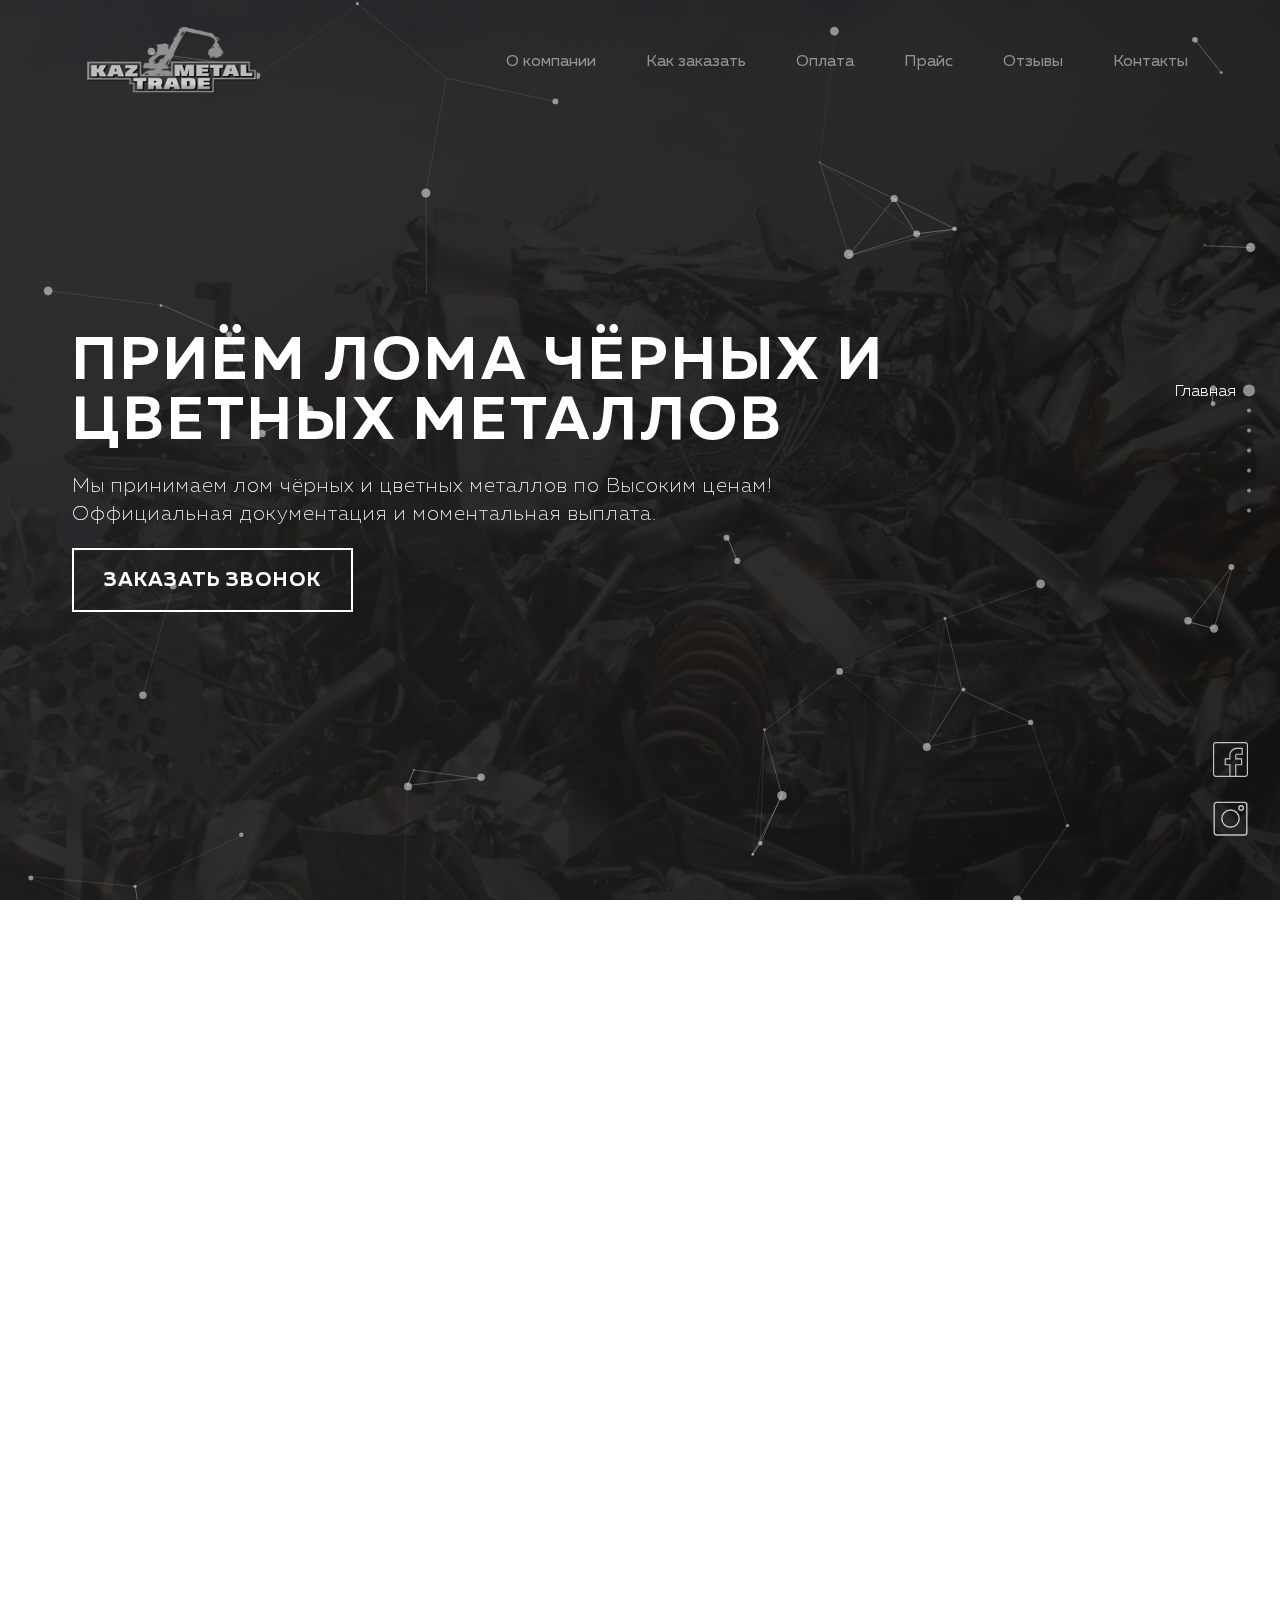
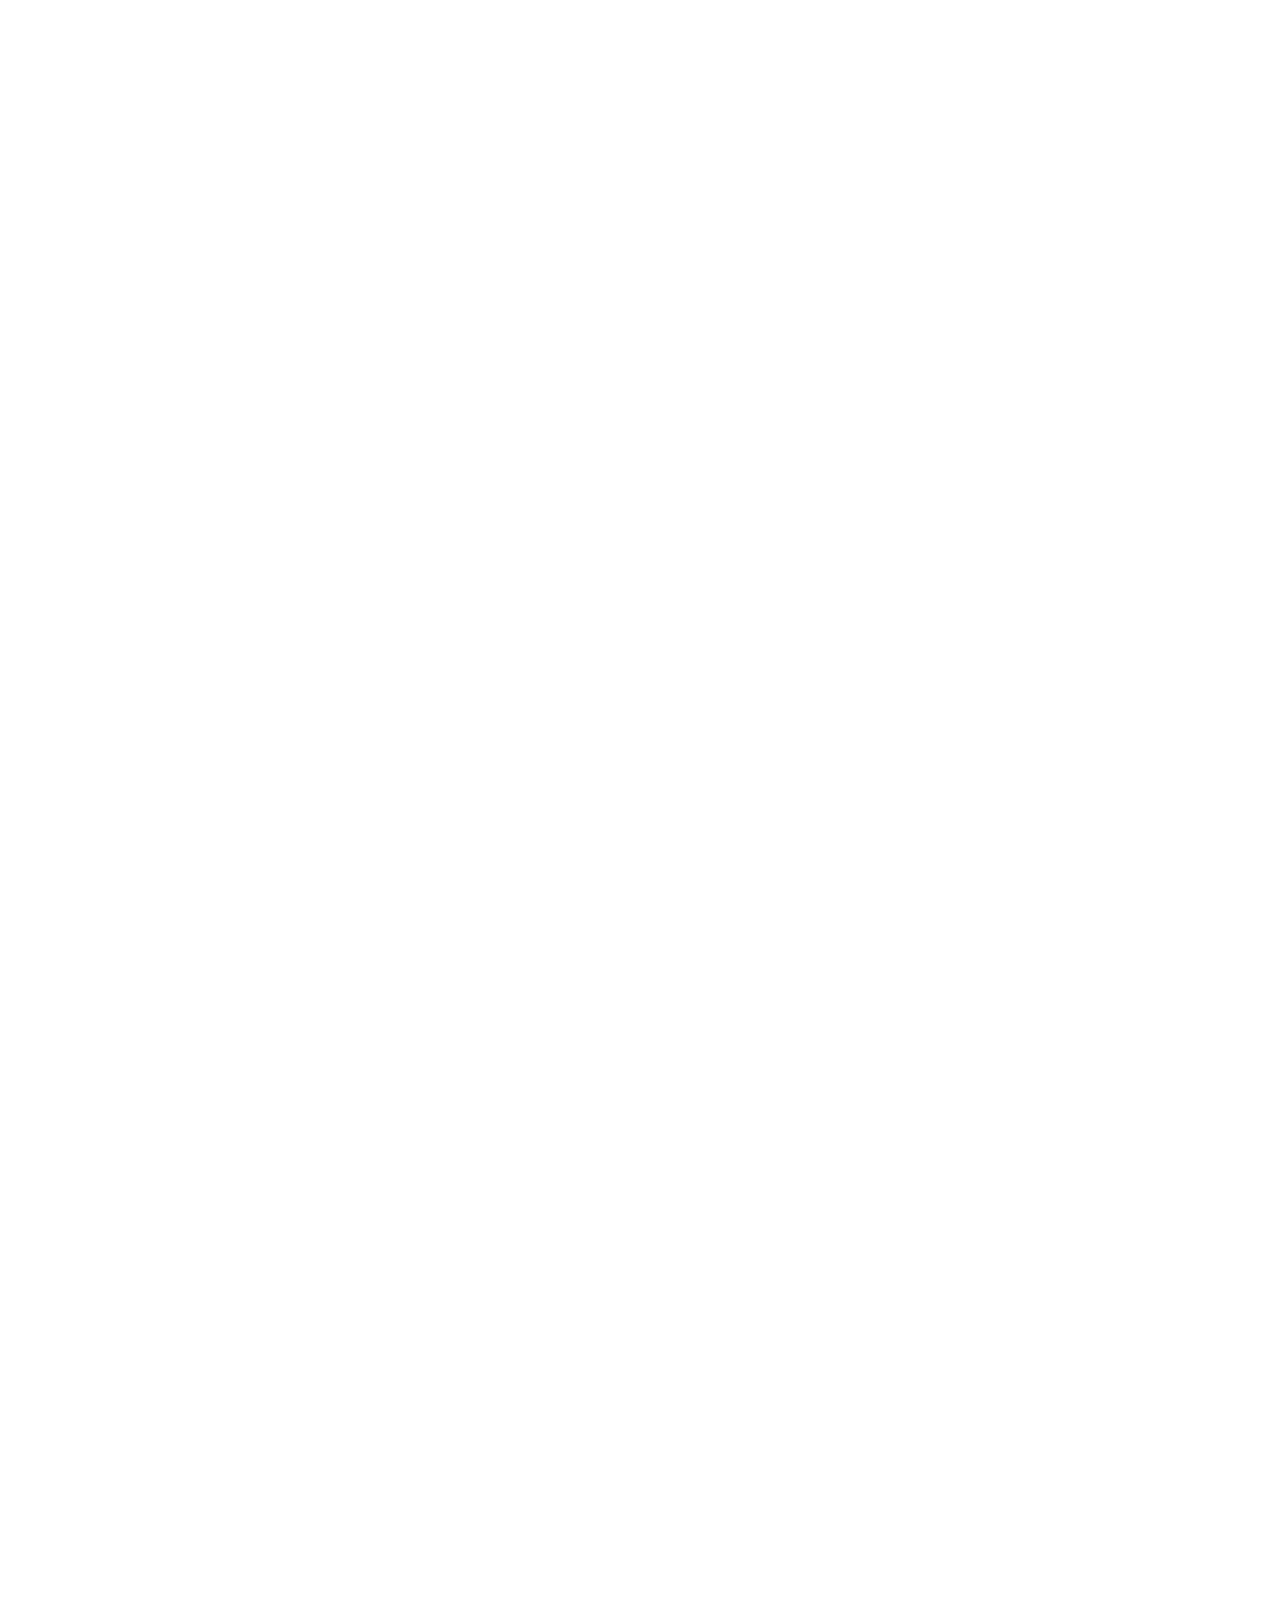
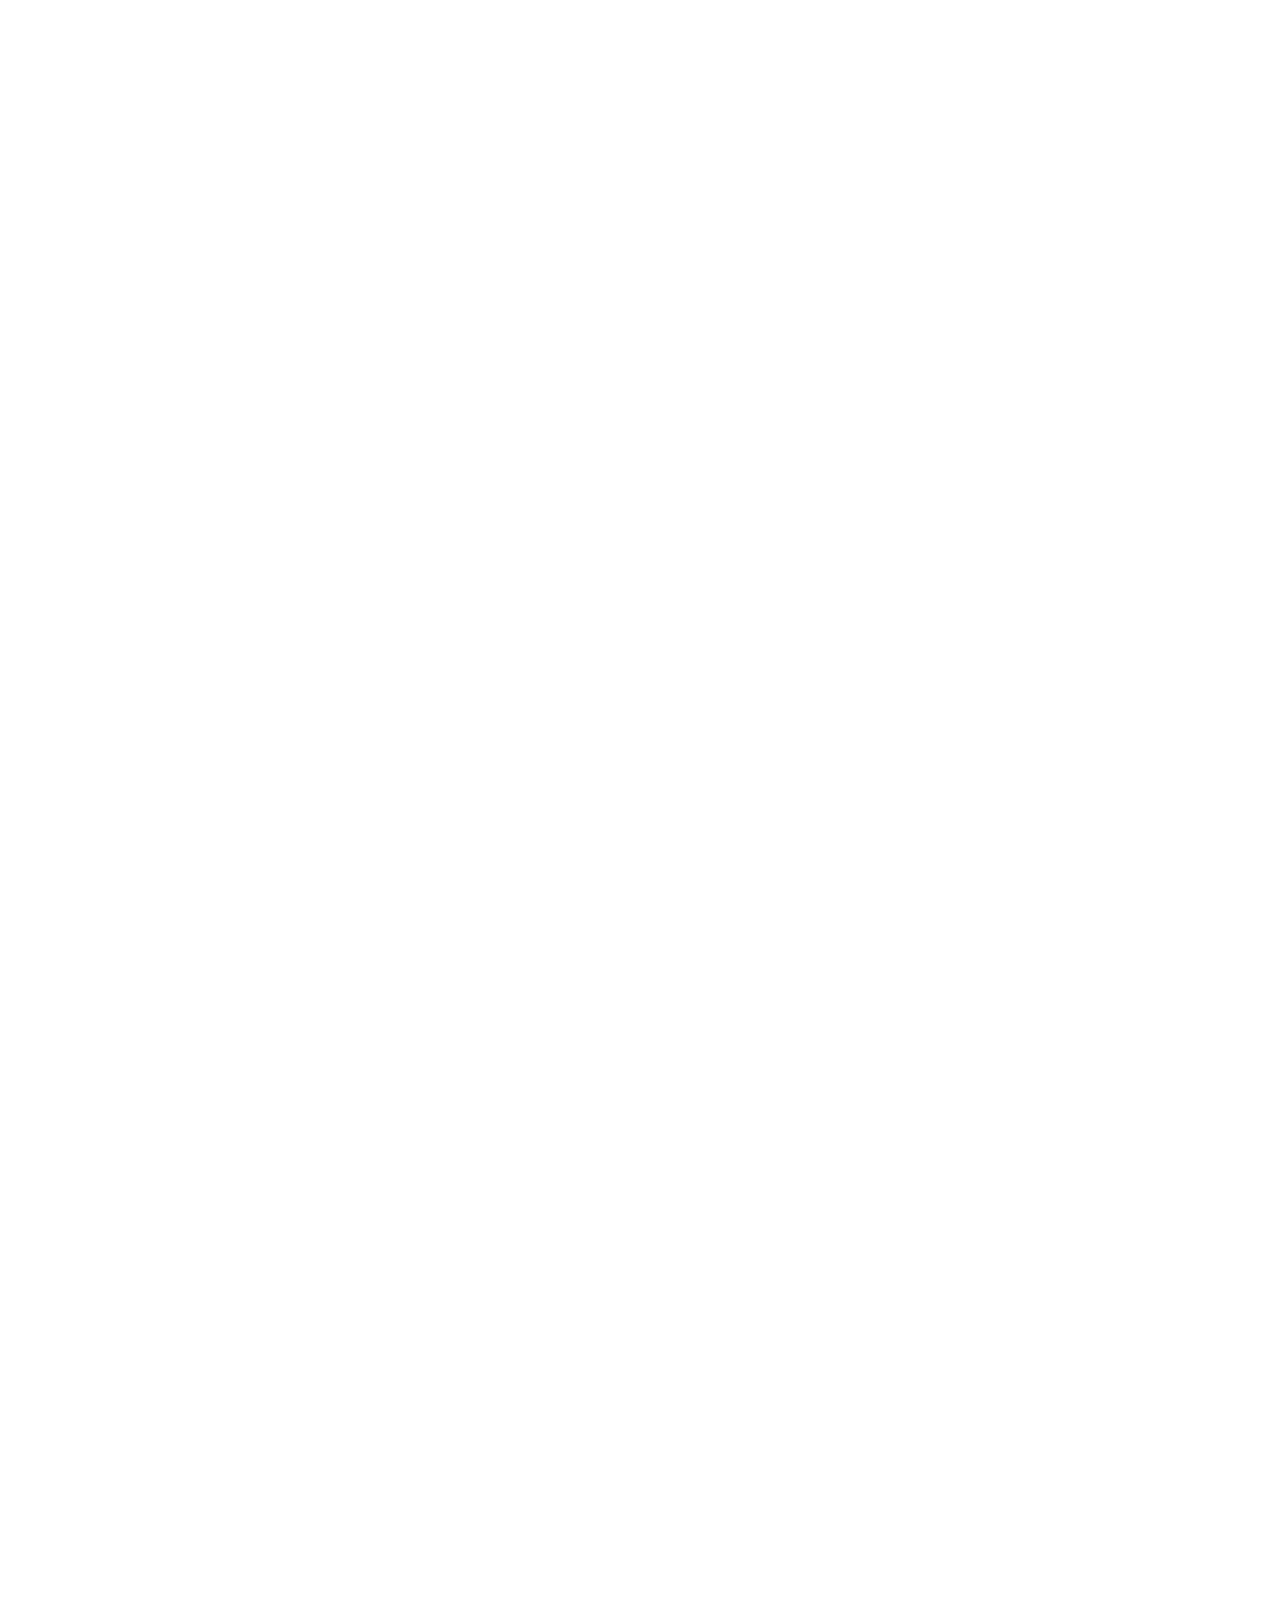
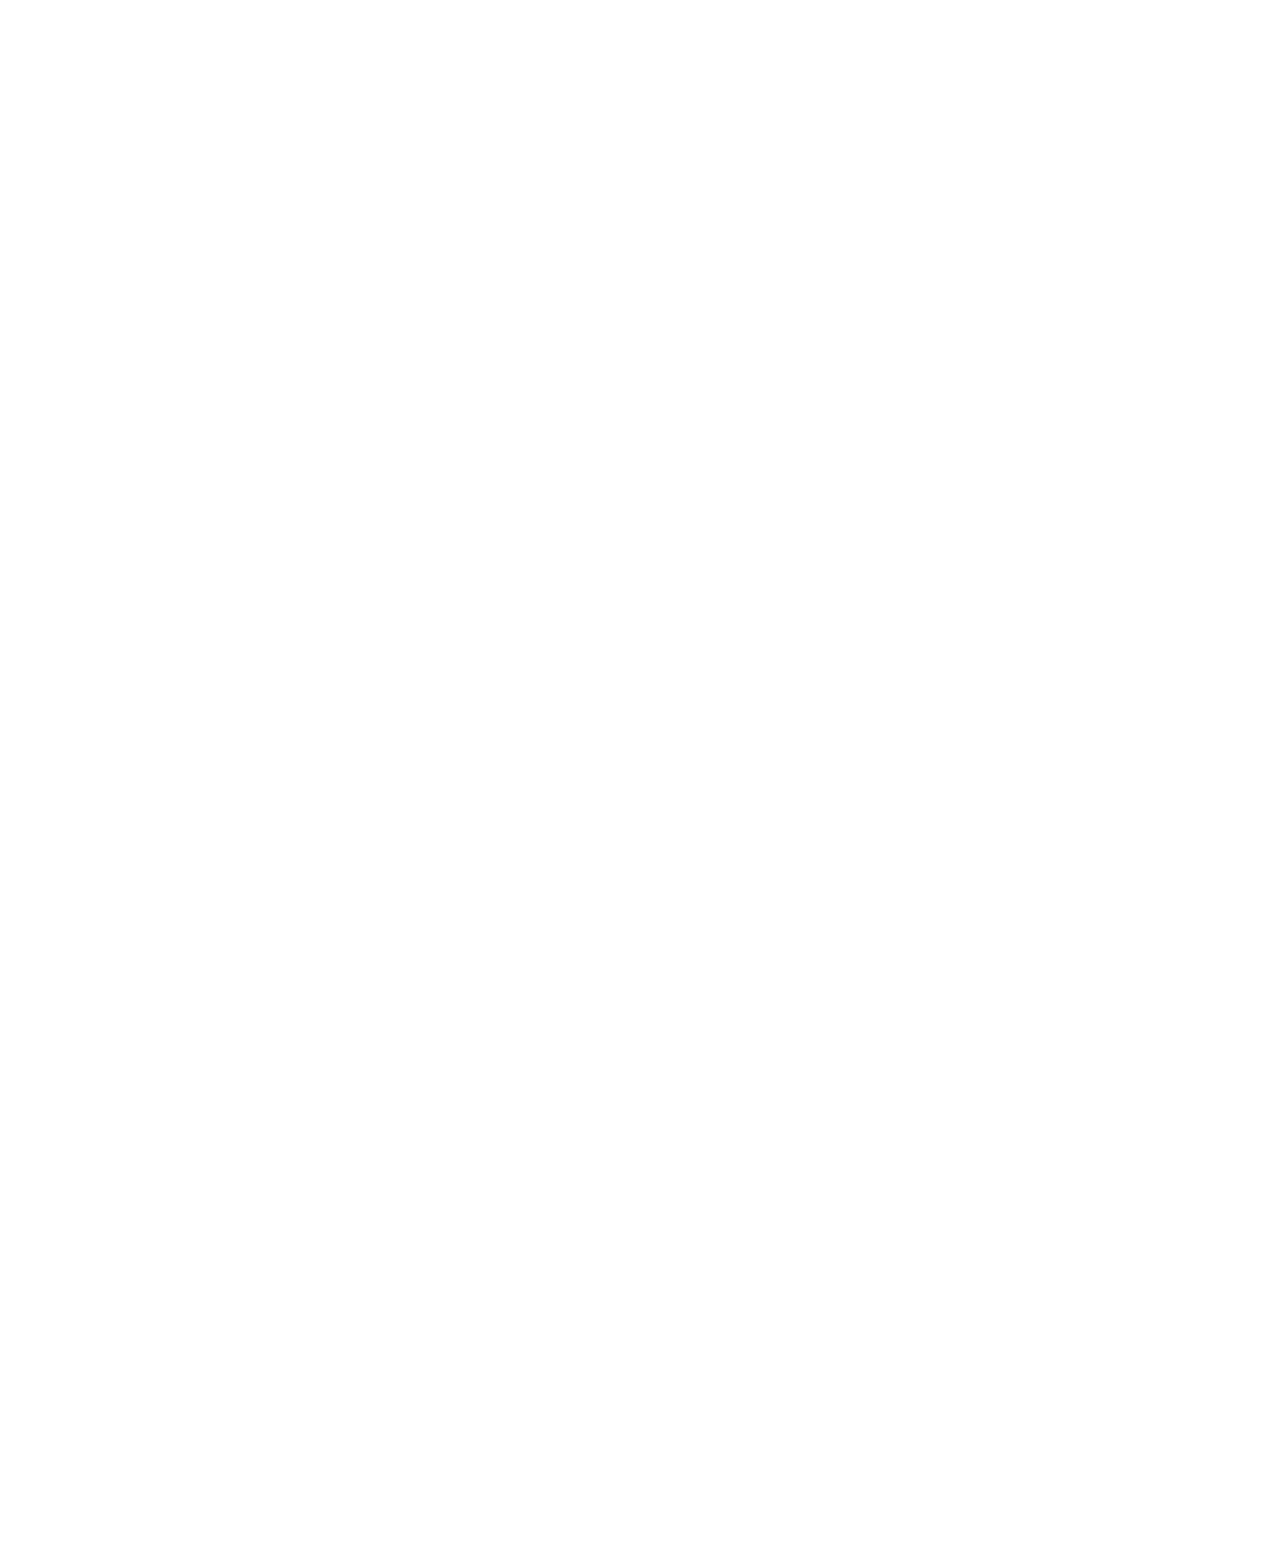
==== commit 2ebbfa4d: "fix" ====
--- a/index.html
+++ b/index.html
@@ -514,7 +514,7 @@
                     <input type="checkbox" class="modal__checkbox" id="checkbox" name="modal_checkbox" onchange="document.getElementById('submit').disabled = !this.checked;" />
                     <label for="checkbox">Я согласен с </label><a href="./privacy-policy.pdf" target="_blank">политикой конфиденциальности</a>
                 </div>
-                <input type="submit" name="modal_submit" value="Оставить заявку" id="submit" class="modal__submit" disabled="disabled" >
+                <input type="submit" name="modal_submit" value="Оставить заявку" id="modal_submit" class="modal__submit" disabled="disabled" >
             </form>
         </div>
     </div>
@@ -528,8 +528,8 @@
             <form action="#" class="modal__form">
                 <h2 class="modal__title">Оставить отзыв</h2>
                 <input type="text" name="testimonials_name" class="modal__input" placeholder="Имя или название организации" required>
-                <textarea name="testimonials_textarea" id="" cols="30" rows="10" class="modal__textarea" required placeholder="Ваш отзыв"></textarea>
-                <input type="submit" name="testimonials_submit" value="Оставить заявку" id="submit" class="modal__submit">
+                <textarea name="testimonials_textarea" cols="30" rows="10" class="modal__textarea" required placeholder="Ваш отзыв"></textarea>
+                <input type="submit" name="testimonials_submit" value="Оставить заявку" id="testimonials_submit" class="modal__submit">
             </form>
         </div>
     </div>
--- a/css/main.css
+++ b/css/main.css
@@ -1295,7 +1295,7 @@
   font-size: 12px;
   line-height: 140%;
   letter-spacing: 0.05em;
-  color: #FFFFFF;
+  color: #ffffff;
   opacity: 0.4;
 }
 
@@ -1616,7 +1616,6 @@
   color: #ffffff;
   background: #232323;
   border-radius: 5px;
-  background-color: #232323;
   -webkit-box-shadow: 0 4px 8px rgba(0, 0, 0, 0.3);
           box-shadow: 0 4px 8px rgba(0, 0, 0, 0.3);
   cursor: pointer;
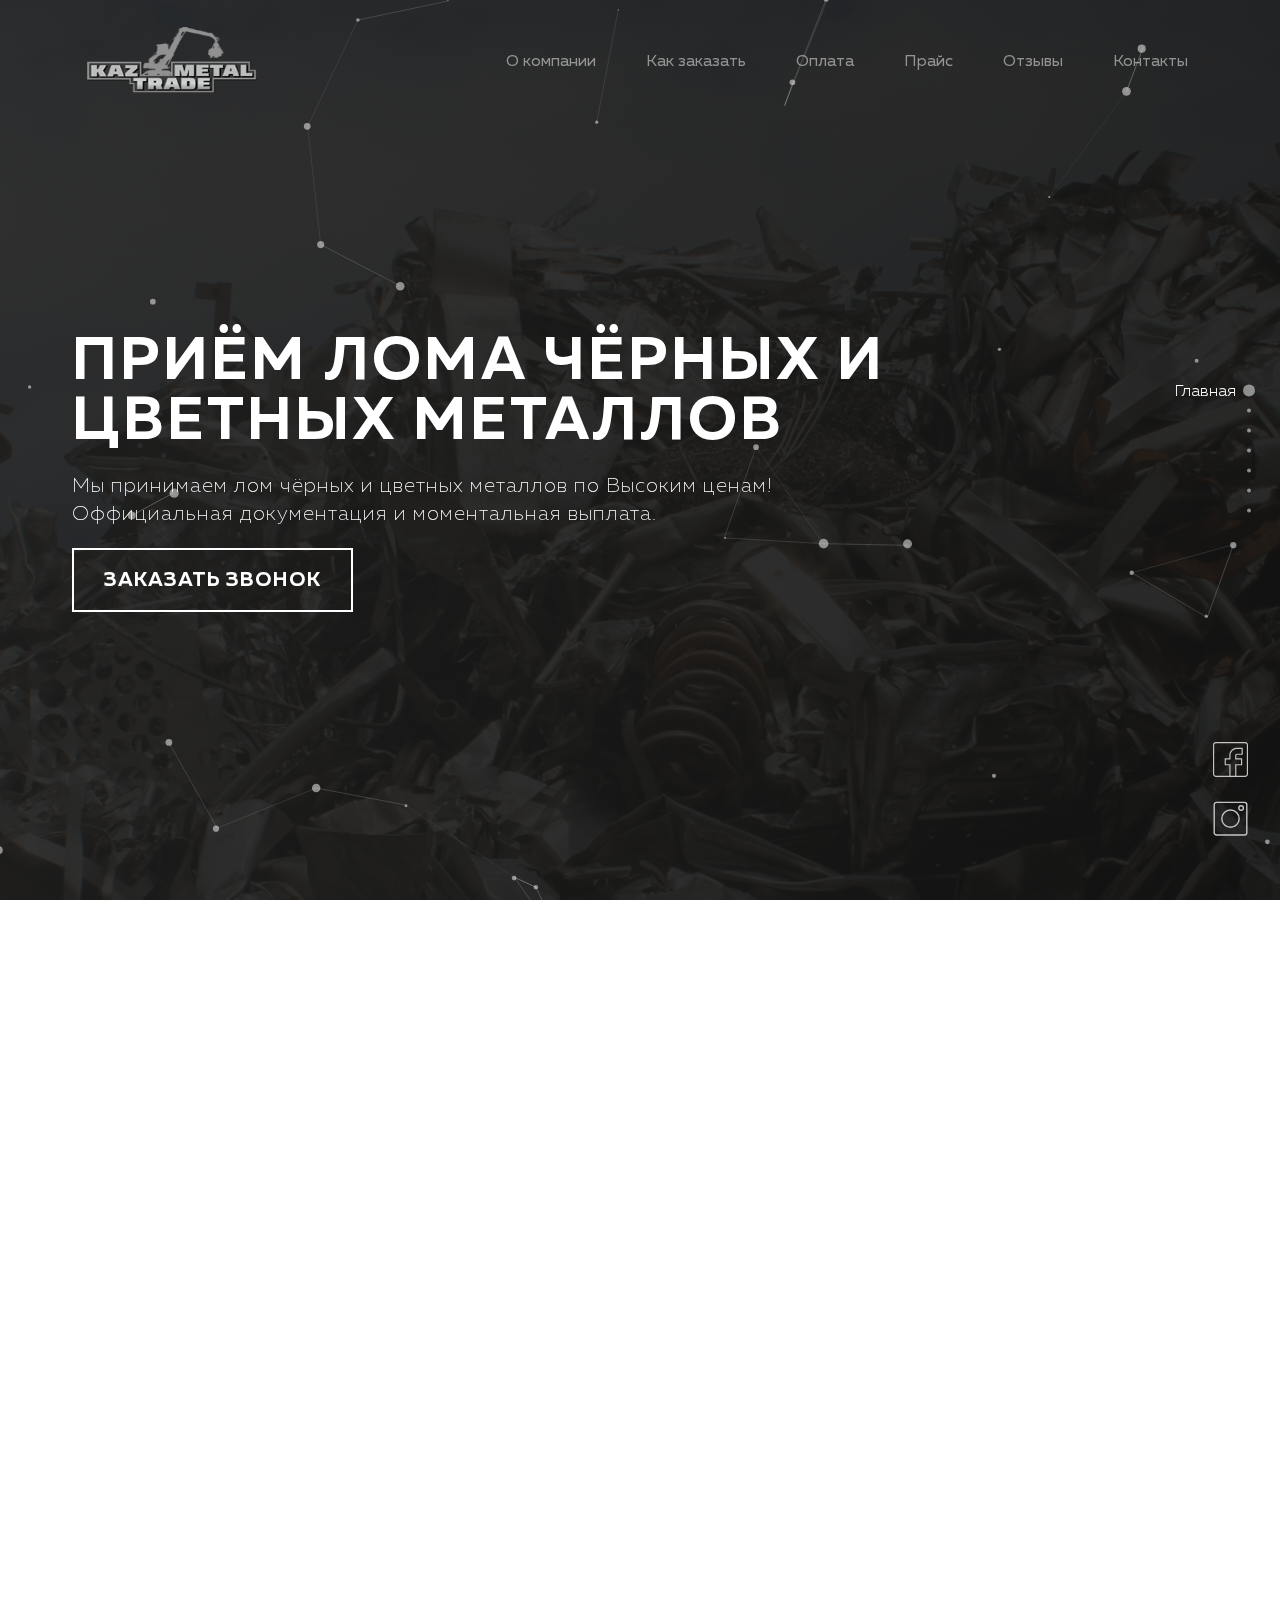
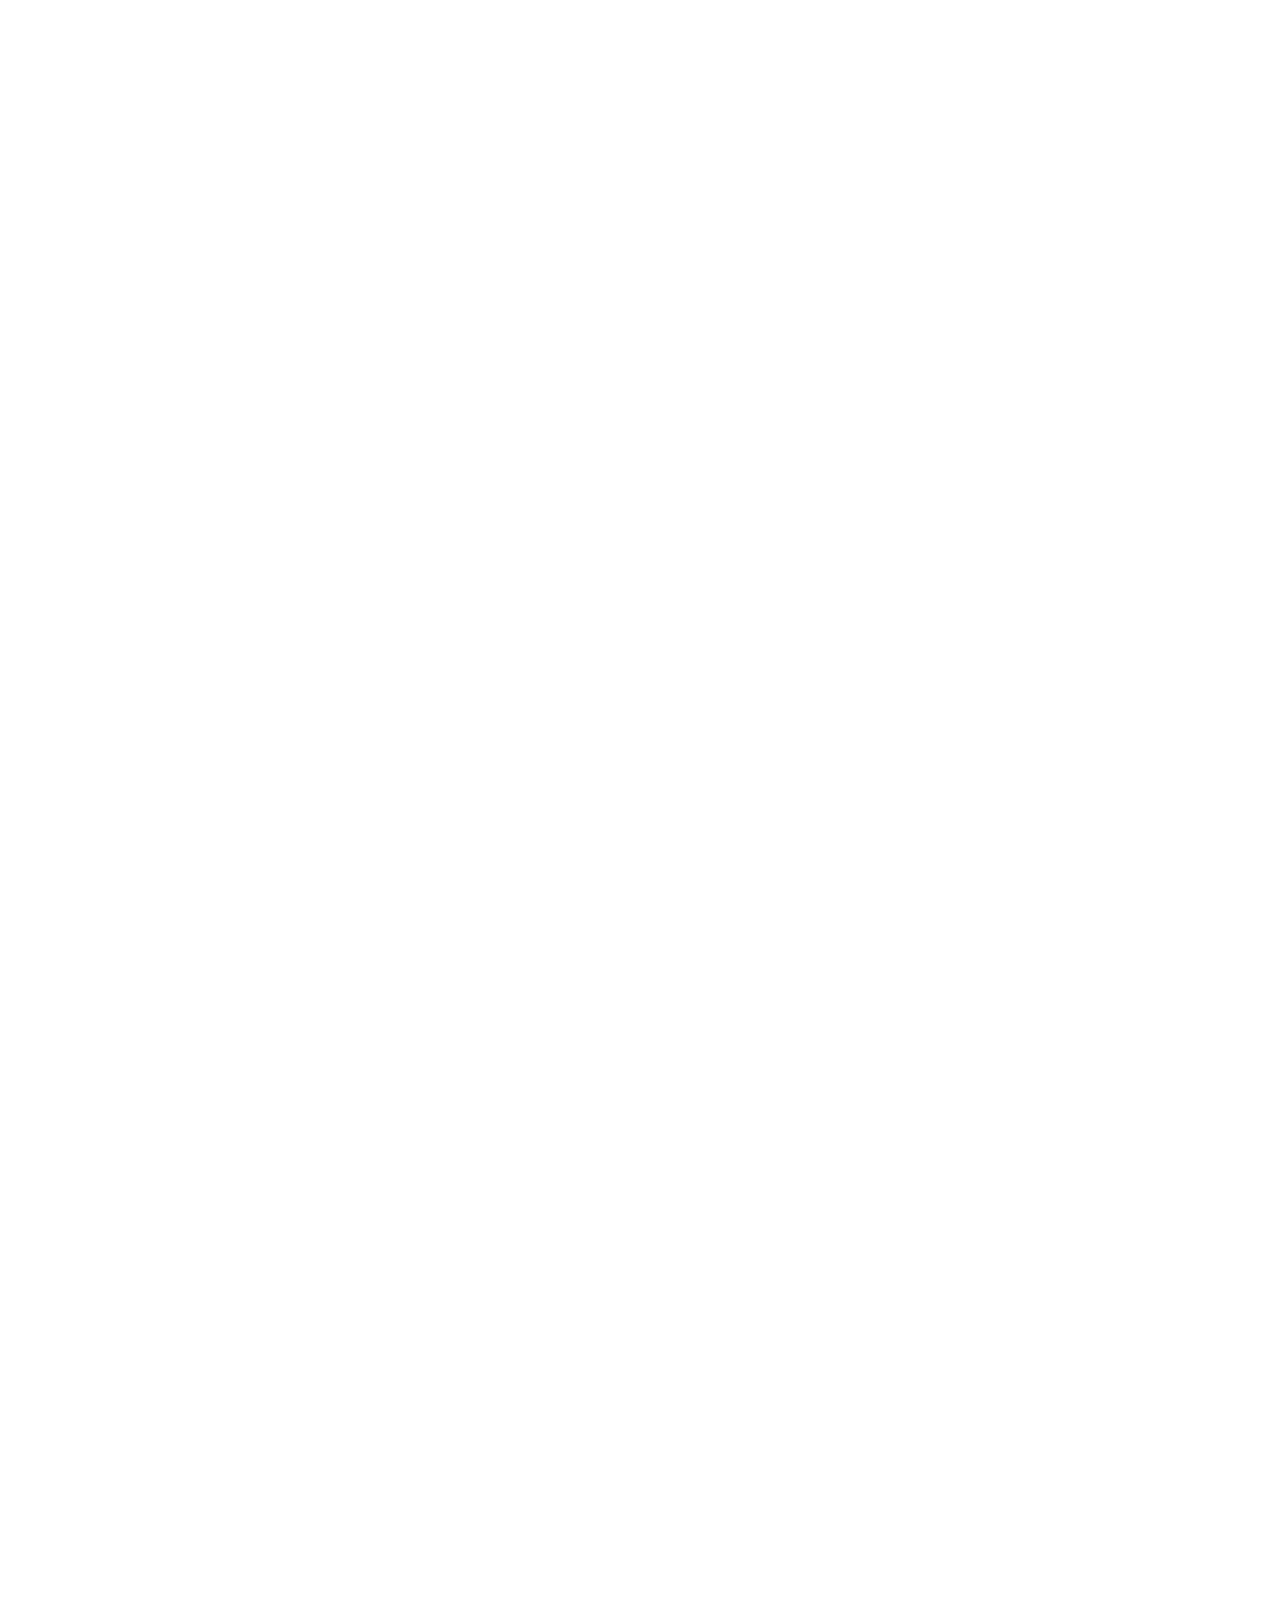
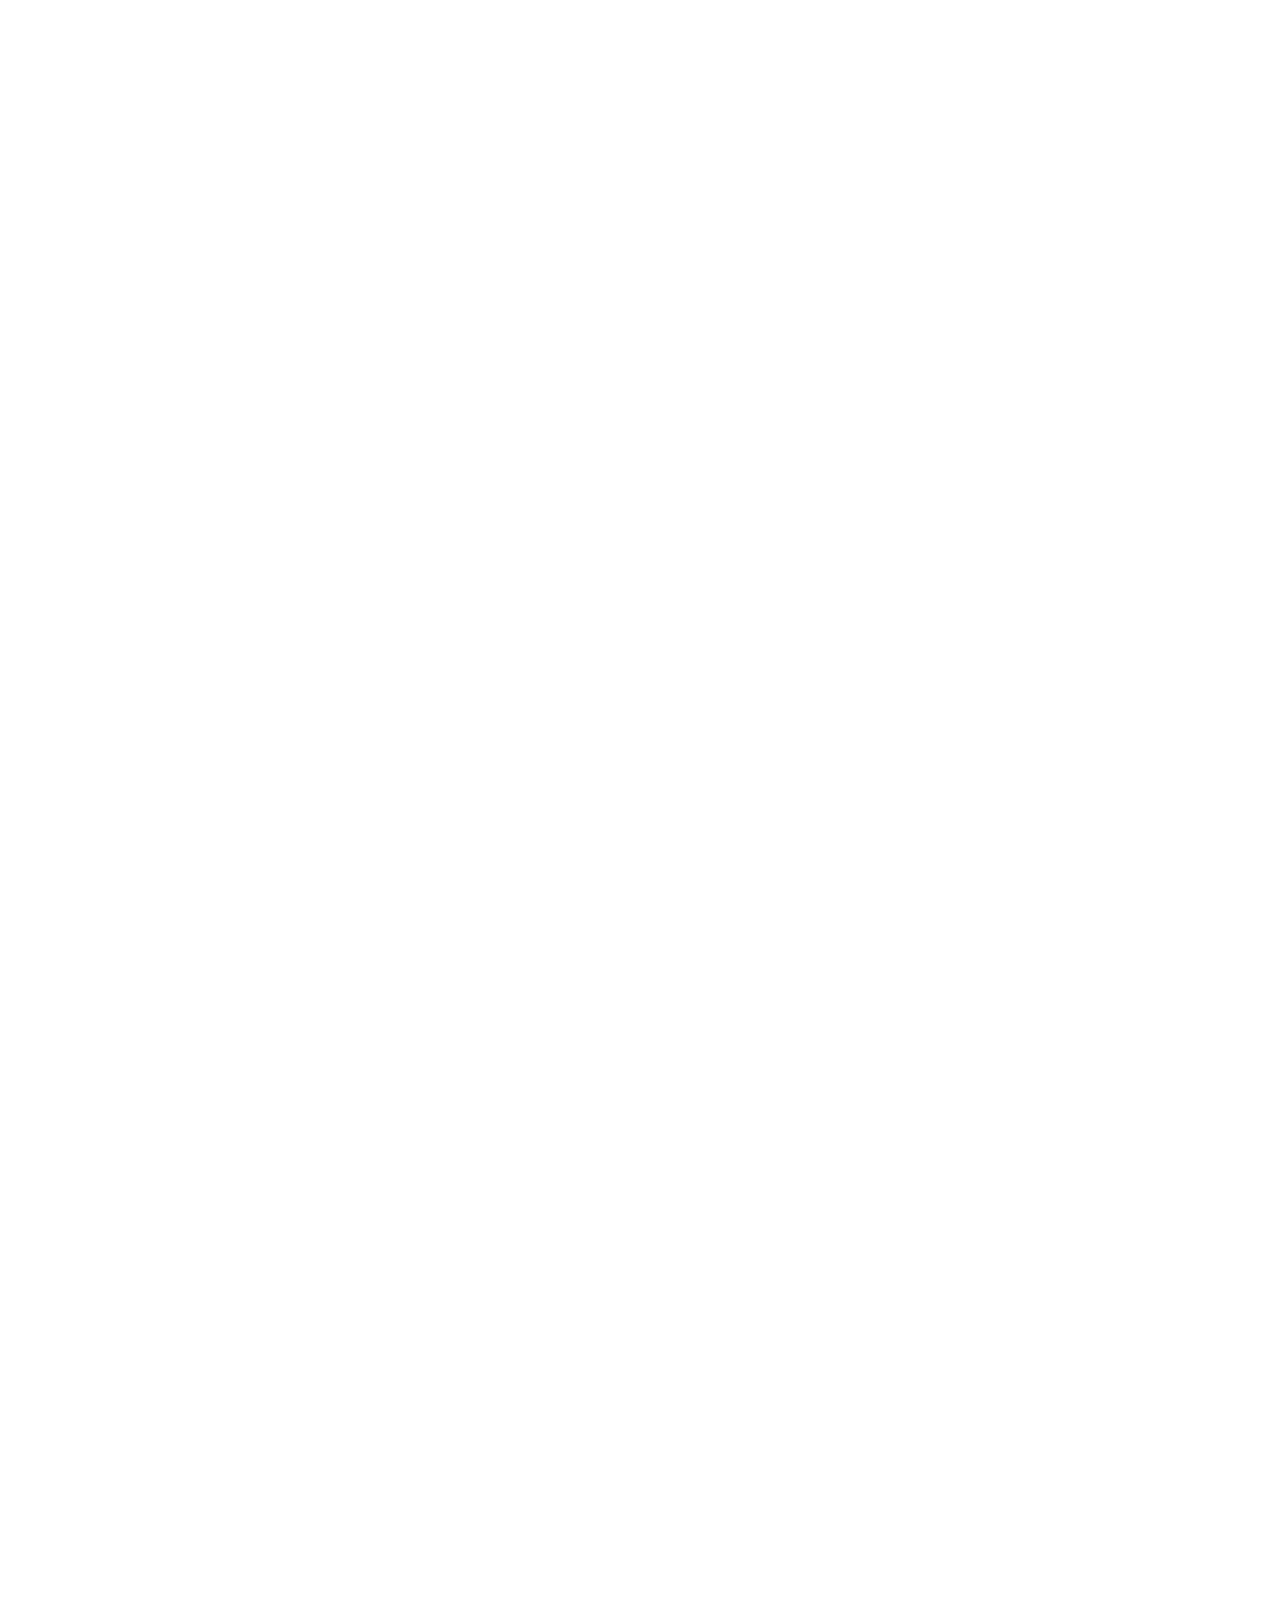
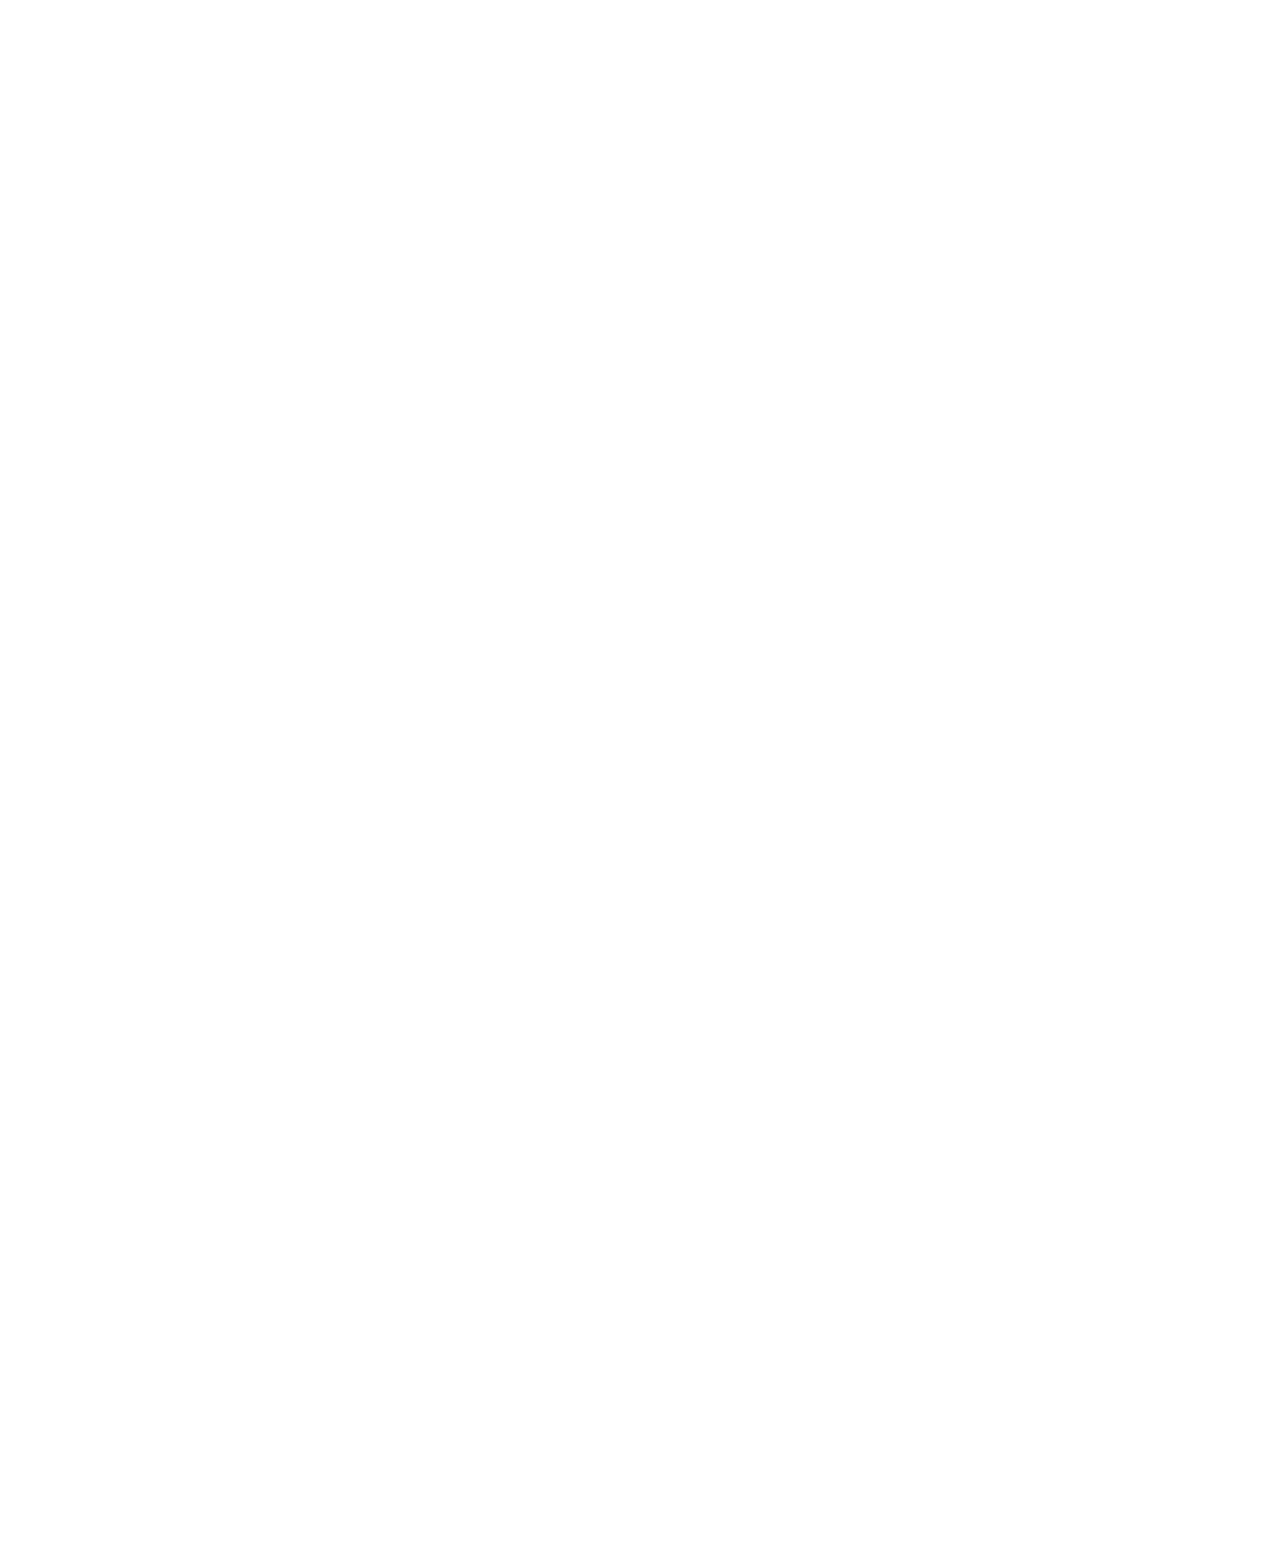
==== commit fbe36052: "lazy load yandex map" ====
--- a/index.html
+++ b/index.html
@@ -543,7 +543,5 @@
     <script src="libs/particles/app.js"></script>
     <!-- Mask input -->
     <script src="libs/mask/inputmask.min.js"></script>
-    <!-- Yandex map -->
-    <script src="https://api-maps.yandex.ru/2.1/?lang=ru_RU"></script>
 </body>
 </html>